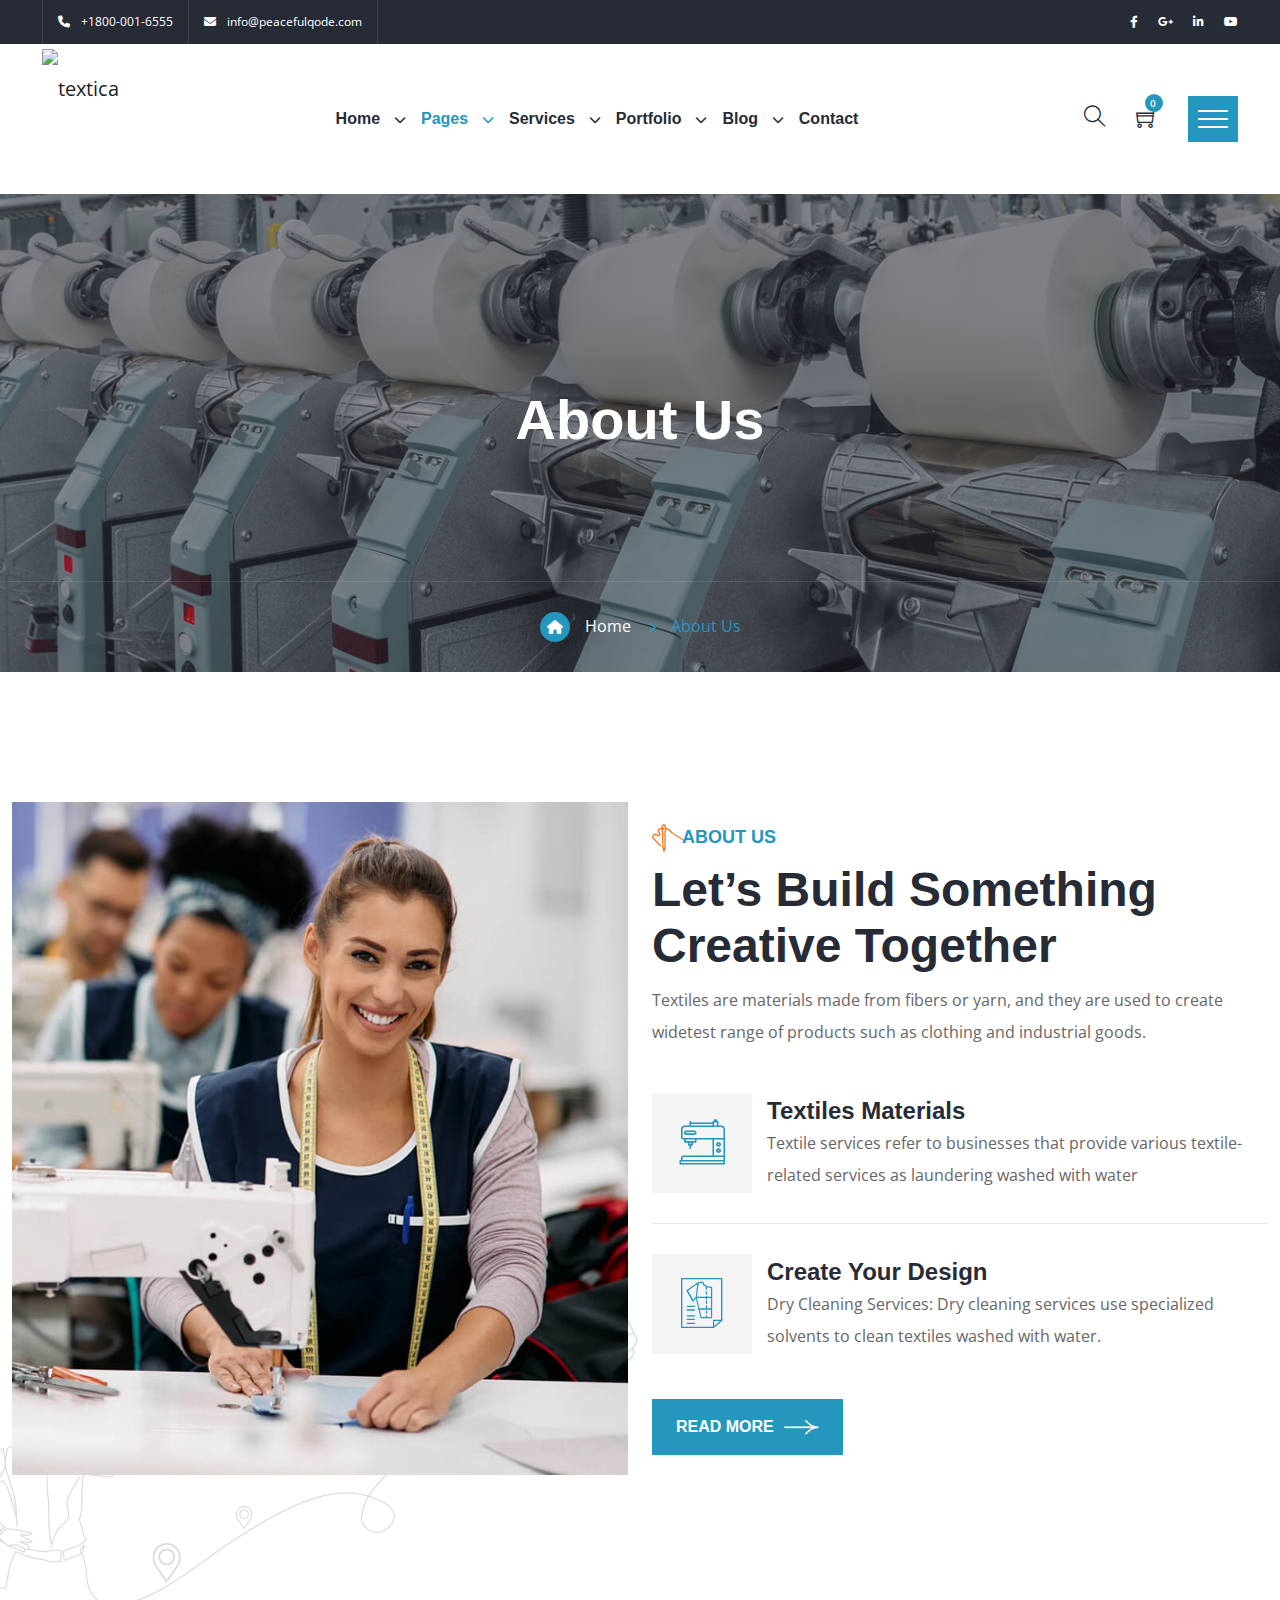
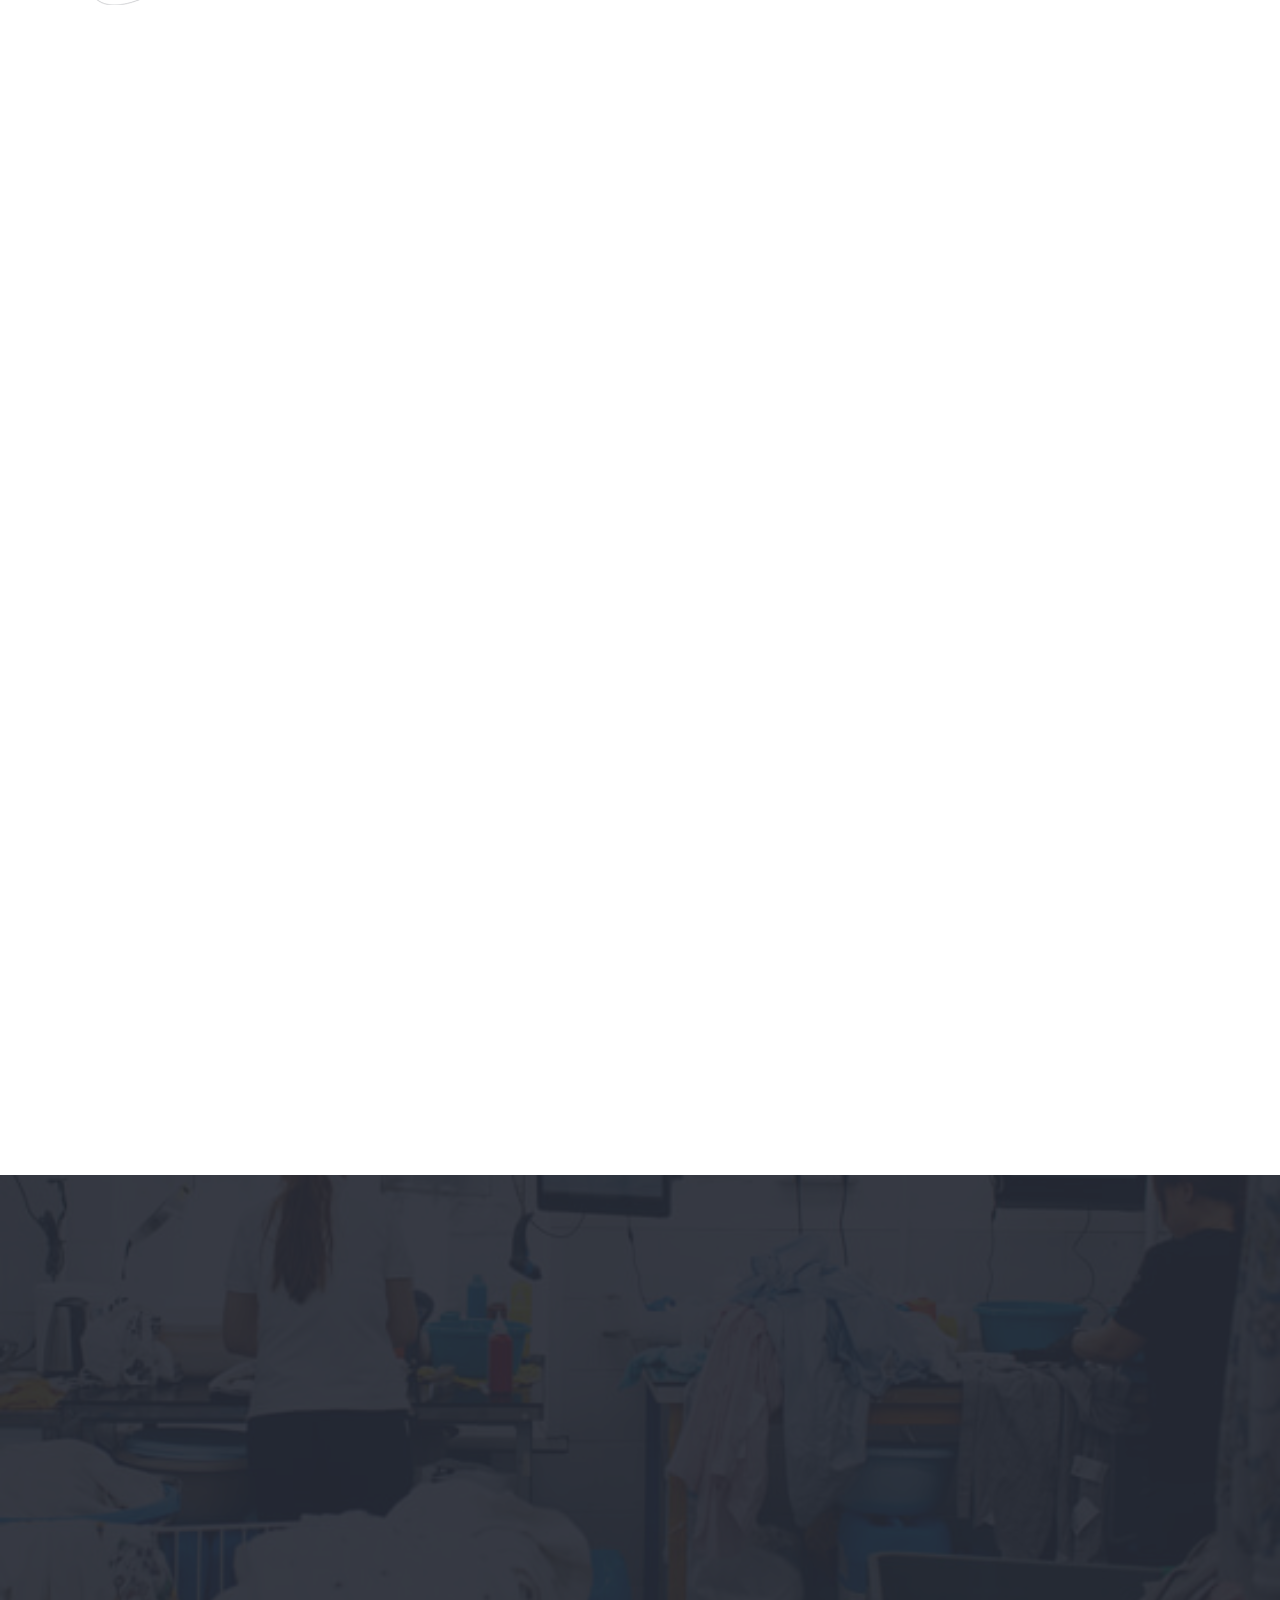
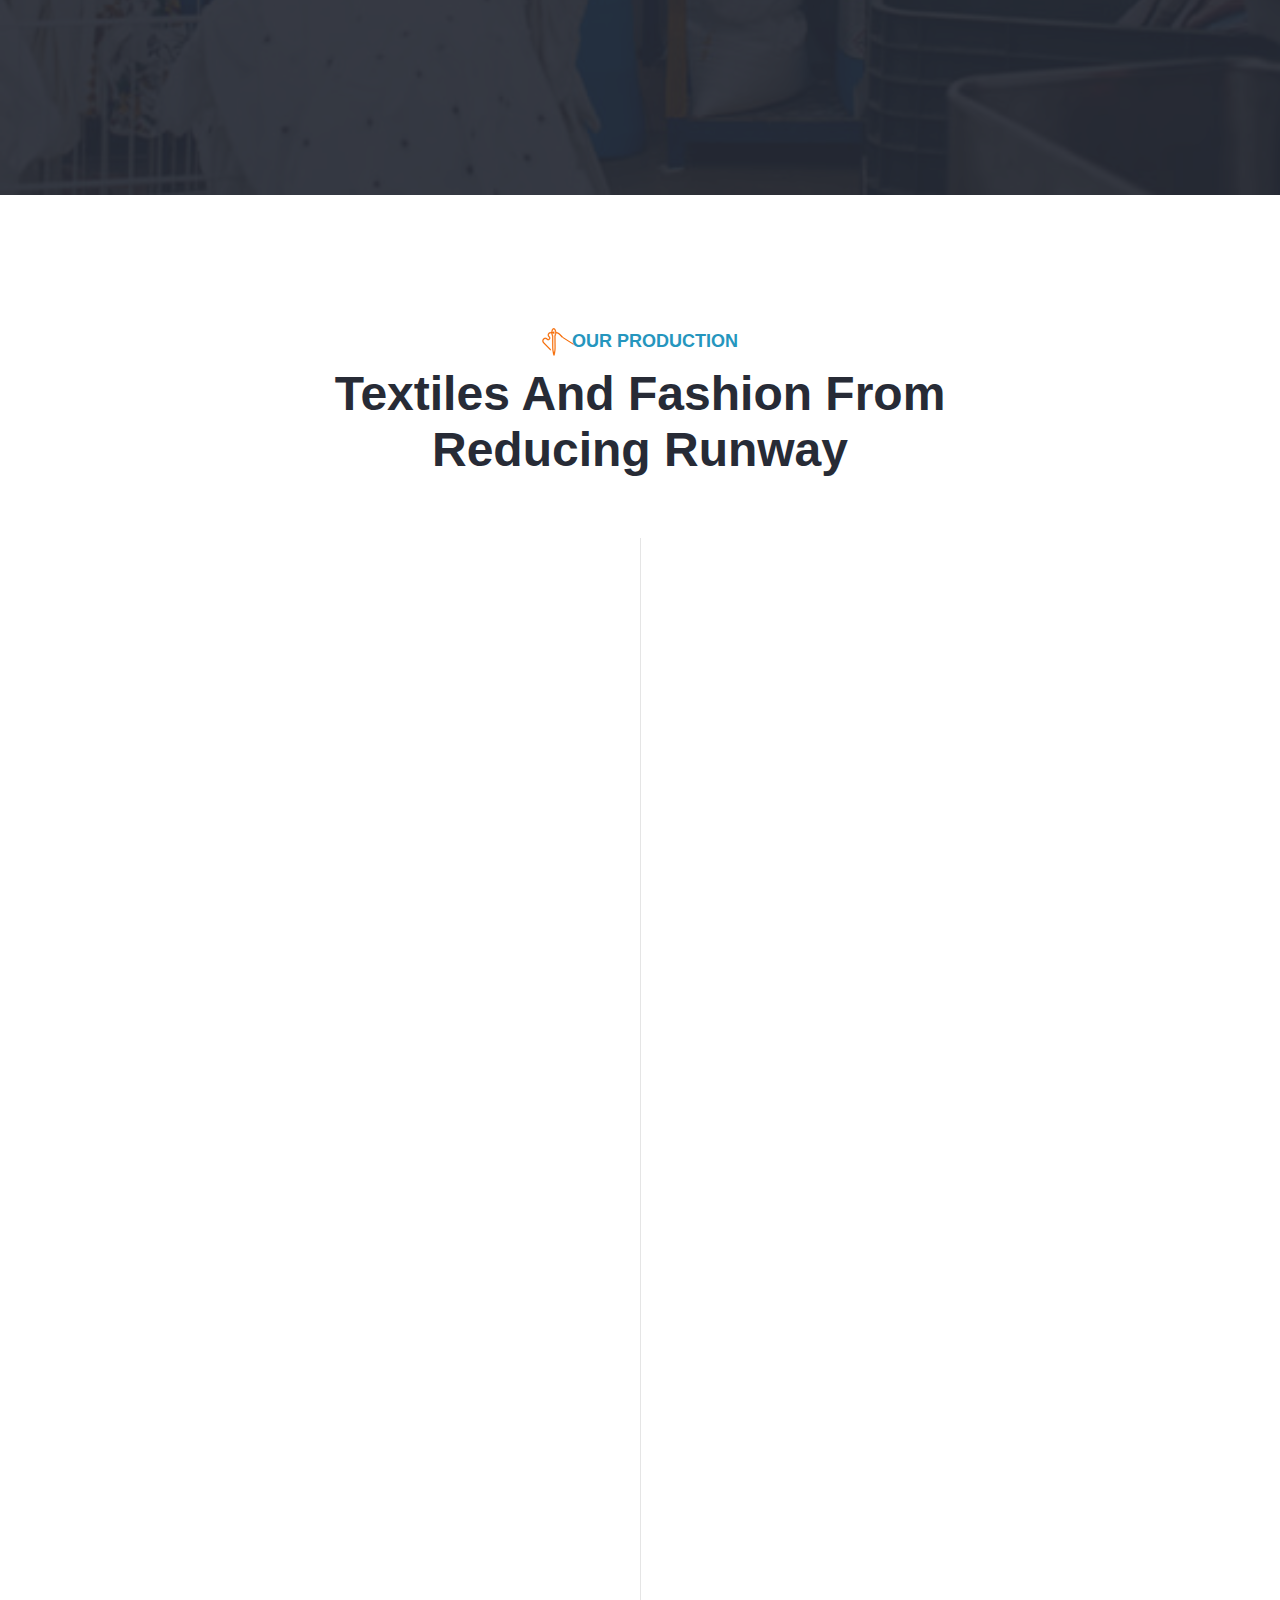
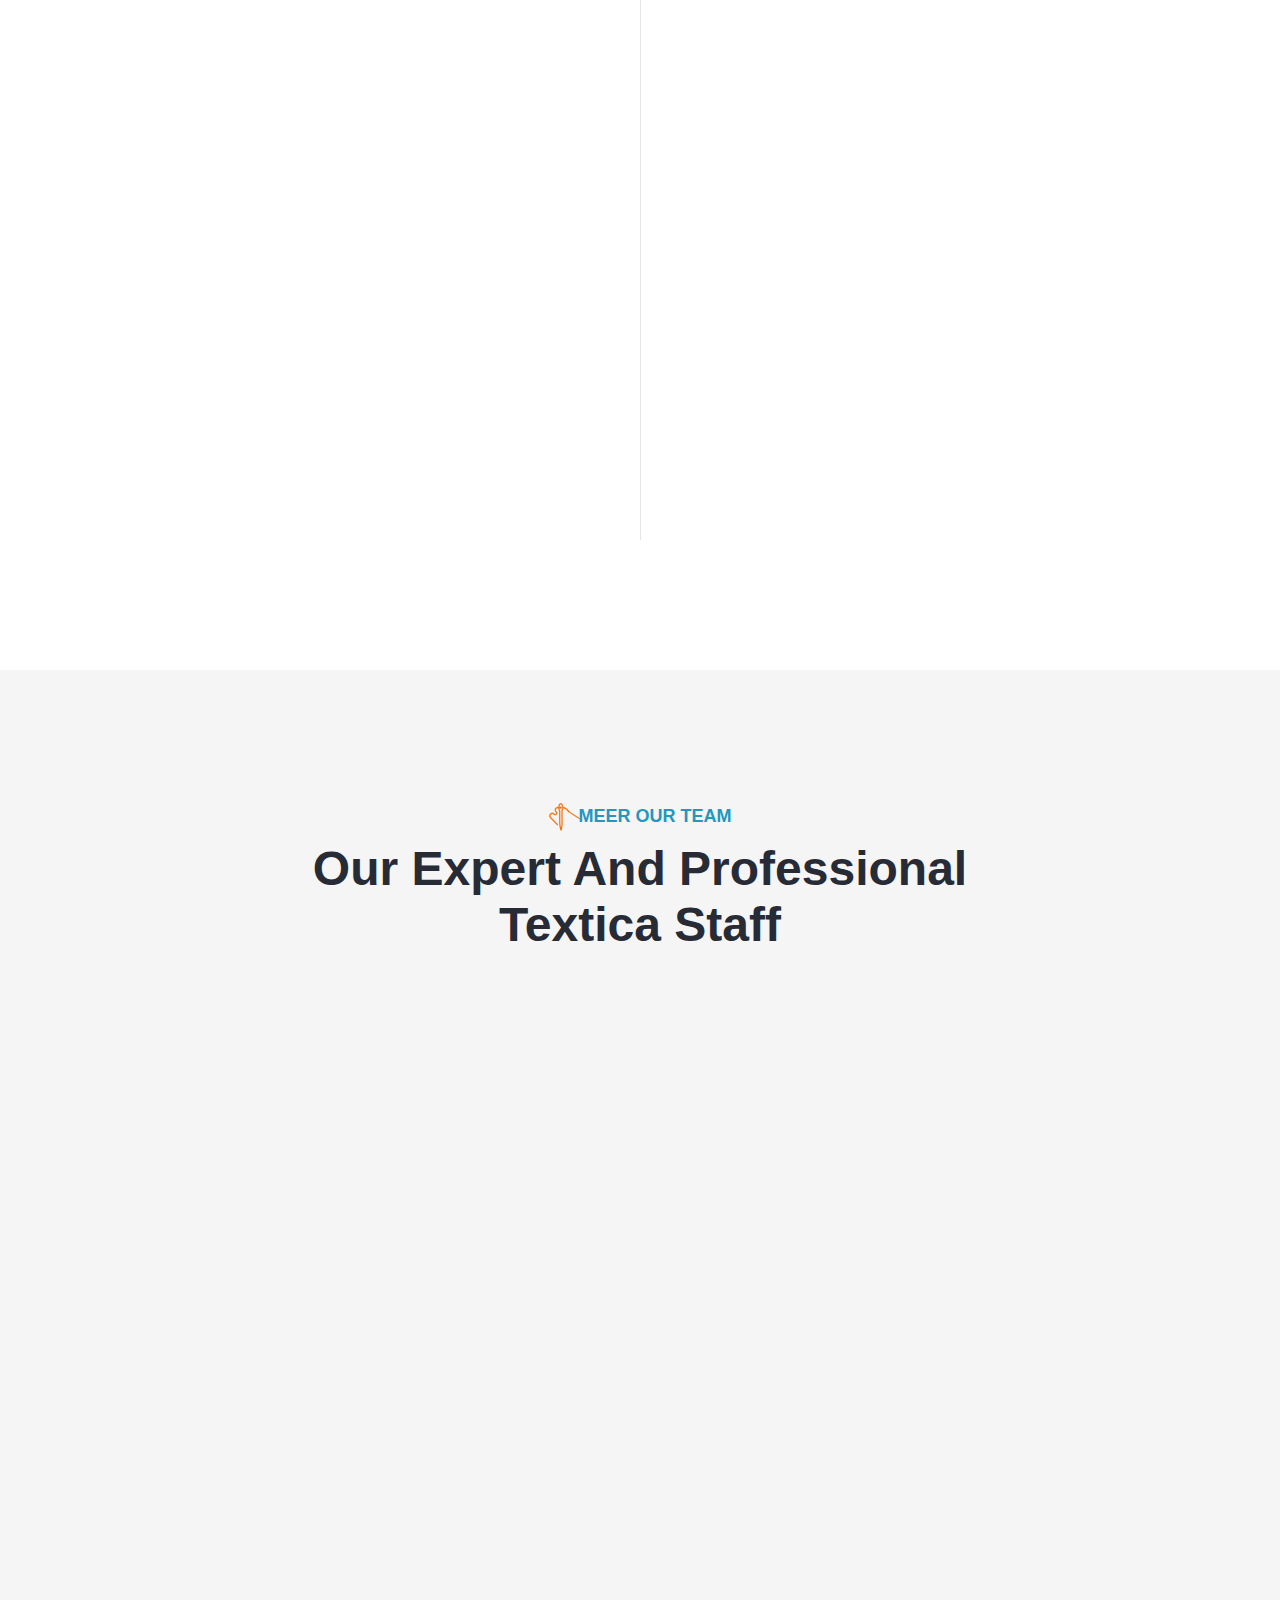
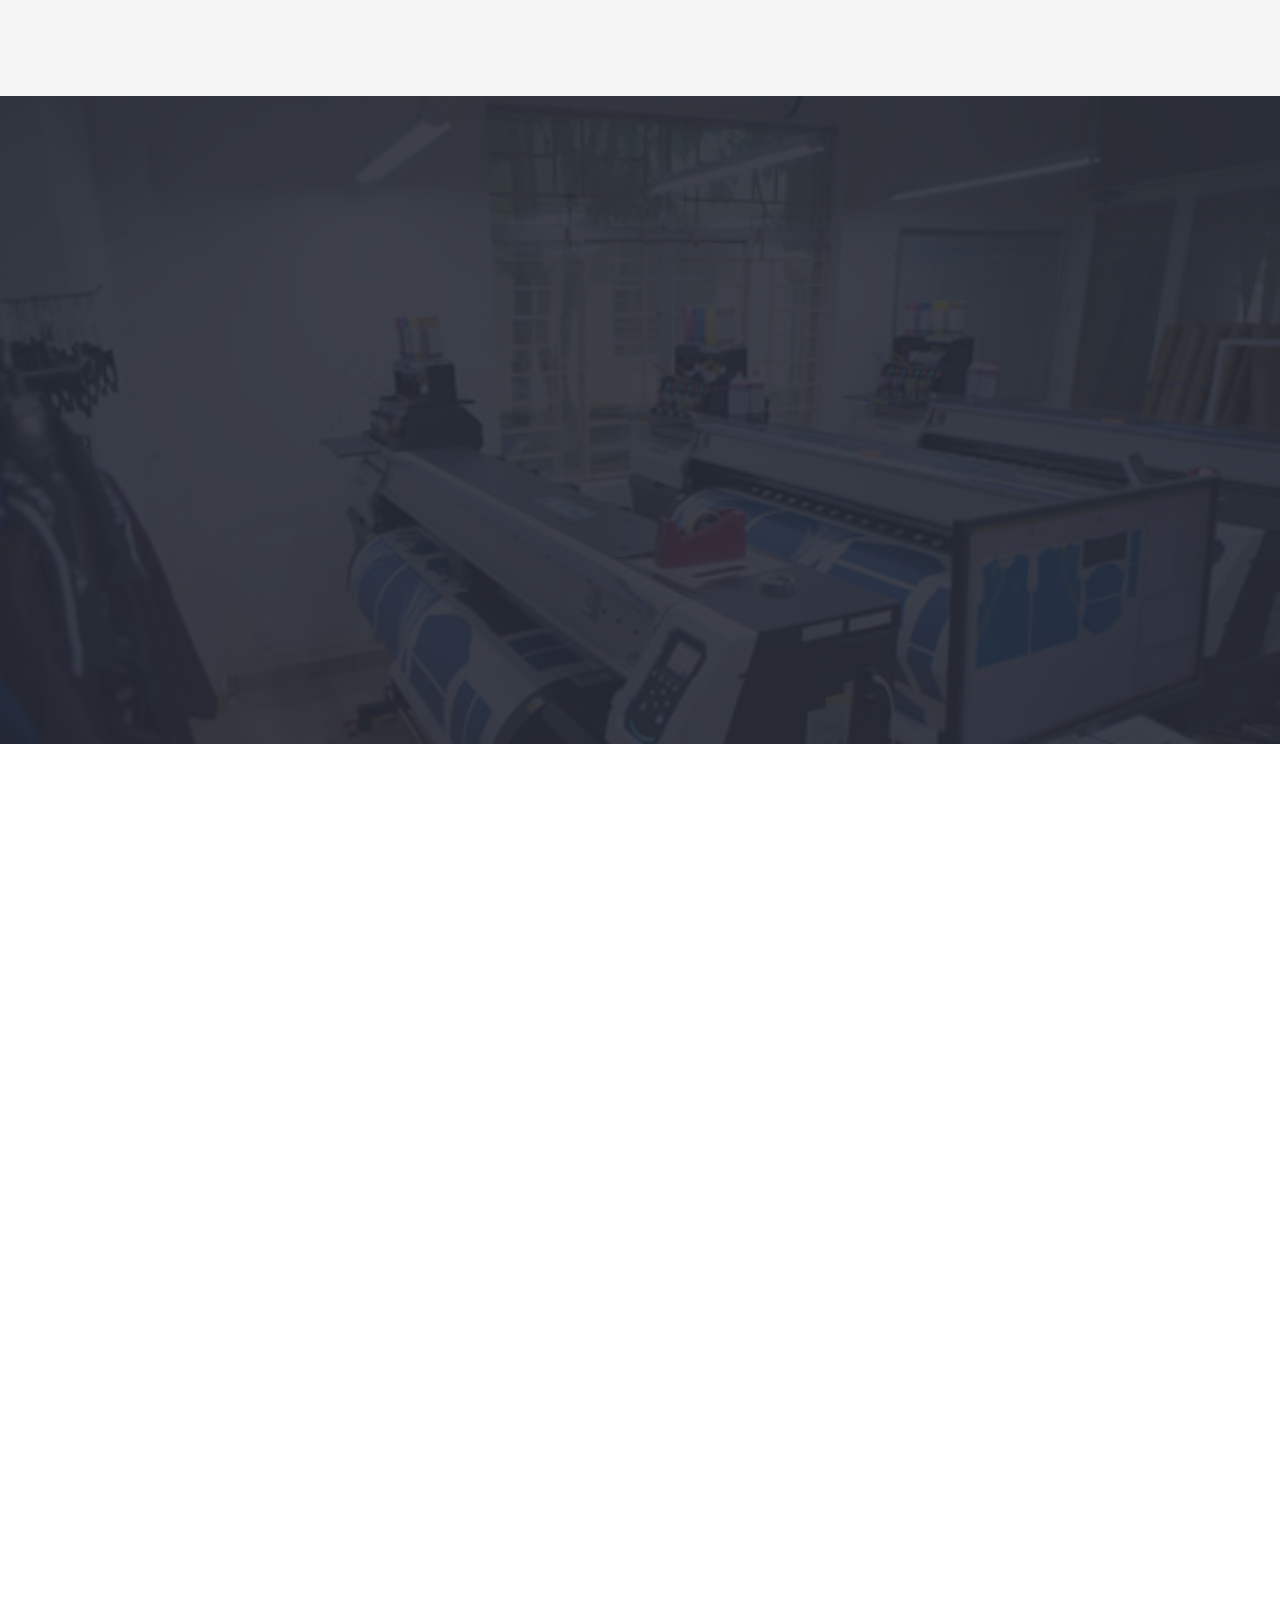
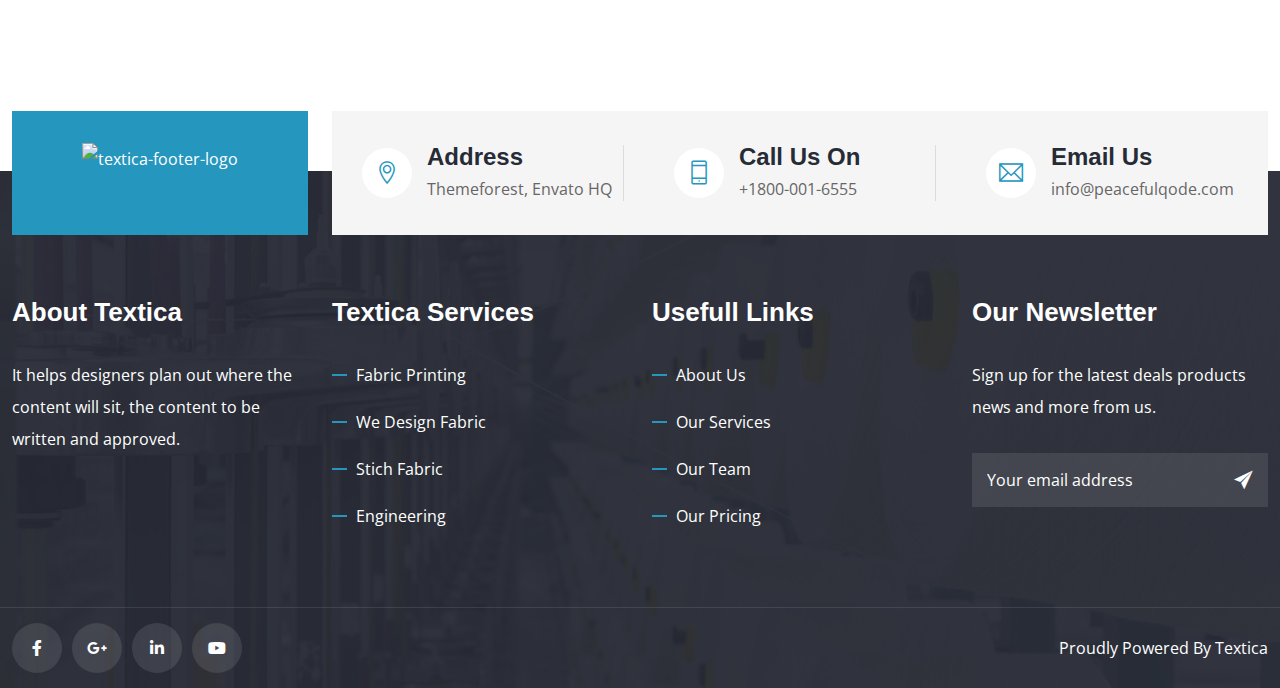
==== about-us.html @ dca637cb "first commit" ====
<!DOCTYPE html>
<html lang="en">

<!-- Mirrored from peacefulqode.co.in/themes/textica/html/about-us.html by HTTrack Website Copier/3.x [XR&CO'2014], Thu, 03 Apr 2025 11:58:41 GMT -->
<head>
    <meta charset="UTF-8">
    <meta name="viewport" content="width=device-width, initial-scale=1.0">
    <title>Textica - Textile & Fabric Industry HTML Template</title>
    <!-- Favicon -->
    <link rel="shortcut icon" href="images/favicon.png">
    <!-- Bootstrap CSS -->
    <link rel="stylesheet" href="css/bootstrap.min.css">
    <!-- Owl Carousel CSS -->
    <link rel="stylesheet" href="css/owl.carousel.min.css">
    <!-- Simplebar CSS -->
    <link rel="stylesheet" href="css/simplebar.min.css">
    <!-- Animation CSS -->
    <link rel="stylesheet" href="css/animations.min.css">
    <!-- Magnefic Popup CSS -->
    <link rel="stylesheet" href="css/magnific-popup.min.css">
    <!-- Icons CSS -->
    <link rel="stylesheet" href="fonts/font-awesome/css/all.min.css">
    <link rel="stylesheet" href="fonts/flaticon/flaticon.css">
    <link rel="stylesheet" href="css/ionicons.min.css">
    <link rel="stylesheet" href="fonts/themify-icons/themify-icons.css">
    <!--  Style CSS -->
    <link rel="stylesheet" href="css/style.css">
    <!--  Responsive CSS -->
    <link rel="stylesheet" href="css/responsive.css">
</head>
<body>
    
    <!-- Loading -->
    <div id="pq-loading">
        <div id="pq-loading-center">
            <img src="images/logos/loader.png" alt="loading">
        </div>
    </div>
    <!-- Loading -->

    <!-- Header -->
    <div class="pq-background-overlay"></div>
    <div class="pq-sidebar">
        <div class="pq-close-btn">
            <a class="pq-close" href="javascript:void(0)">
                <i class="ion-android-close"></i>
            </a>
        </div>
        <div class="pq-sidebar-block mCustomScrollbar" data-simplebar>
            <div class="pq-sidebar-header">
                <img src="images/logos/sidebar-logo.png" class="pq-sidebar-logo img-fluid" alt="textica-sidebar-logo">
            </div>
            <div class="pq-sidebar-content">
                <p>Lorem Ipsum is simply dummy text of the printing and typesetting industry. Lorem Ipsum has been the industry's standard.</p>
            </div>
            <div class="pq-sidebars">
                <div class="pq-widget-menu widget">
                    <h4 class="footer-title">Recent Posts</h4>
                    <div class="pq-footer-recent-post">
                        <div class="pq-footer-recent-post-media">
                            <a href="strategies-for-reducing-environmental.html">
                                <img src="images/recent-posts/1.jpg" alt="" class="img-fluid">
                            </a>
                        </div>
                        <div class="pq-footer-recent-post-info">
                            <h6>
                                <a href="strategies-for-reducing-environmental.html">Strategies for Reducing Environmental</a>
                            </h6>
                            <a href="strategies-for-reducing-environmental.html" class="pq-post-date">
                                <i class="far fa-calendar-alt"></i>April <span>4</span>, 2023
                            </a>
                        </div>
                    </div>
                    <div class="pq-footer-recent-post">
                        <div class="pq-footer-recent-post-media">
                            <a href="strategies-for-reducing-environmental.html">
                                <img src="images/recent-posts/2.jpg" alt="" class="img-fluid">
                            </a>
                        </div>
                        <div class="pq-footer-recent-post-info">
                            <h6>
                                <a href="strategies-for-reducing-environmental.html">These services involve repairing&nbsp;</a>
                            </h6>
                            <a href="strategies-for-reducing-environmental.html" class="pq-post-date">
                                <i class="far fa-calendar-alt"></i>April <span>4</span>, 2023
                            </a>
                        </div>
                    </div>
                    <div class="pq-footer-recent-post">
                        <div class="pq-footer-recent-post-media">
                            <a href="strategies-for-reducing-environmental.html">
                                <img src="images/recent-posts/3.jpg" alt="" class="img-fluid">
                            </a>
                        </div>
                        <div class="pq-footer-recent-post-info">
                            <h6>
                                <a href="strategies-for-reducing-environmental.html">textile services provide businesses</a>
                            </h6>
                            <a href="strategies-for-reducing-environmental.html" class="pq-post-date">
                                <i class="far fa-calendar-alt"></i>April <span>4</span>, 2023
                            </a>
                        </div>
                    </div>
                </div>
            </div>
            <div class="pq-sidebar-contact">
                <ul class="pq-contact">
                    <li>
                        <i class="fa fa-map-marker"></i>
                        <span>Themeforest, Envato HQ </span>
                    </li>
                    <li>
                        <a href="tel:+18000016555">
                            <i class="fas fa-phone"></i>
                            <span>+1800-001-6555</span>
                        </a>
                    </li>
                    <li>
                        <a href="mailto:info@peacefulqode.com">
                            <i class="fas fa-envelope"></i>
                            <span>info@peacefulqode.com</span>
                        </a>
                    </li>
                </ul>
            </div>
            <div class="pq-sidebar-social">
                <ul>
                    <li><a href="#"><i class="fab fa-facebook-f"></i></a></li>
                    <li><a href="#"><i class="fab fa-google-plus-g"></i></a></li>
                    <li><a href="#"><i class="fab fa-linkedin-in"></i></a></li>
                    <li><a href="#"><i class="fab fa-youtube"></i></a></li>
                </ul>
            </div>
        </div>
    </div>
    <header id="pq-header" class="pq-header-style-2 pq-has-sticky">
        <div class="pq-top-header top-style-1">
            <div class="container-fluid">
                <div class="row flex-row-reverse">
                    <div class="col-md-6 text-right">
                        <div class="pq-header-social text-right">
                            <ul>
                                <li><a href="#"><i class="fab fa-facebook-f"></i></a></li>
                                <li><a href="#"><i class="fab fa-google-plus-g"></i></a></li>
                                <li><a href="#"><i class="fab fa-linkedin-in"></i></a></li>
                                <li><a href="#"><i class="fab fa-youtube"></i></a></li>
                            </ul>
                        </div>
                    </div>
                    <div class="col-md-6">
                        <div class="pq-header-contact">
                            <ul>
                                <li>
                                    <a href="tel:+18000016555">
                                        <i class="fas fa-phone"></i>
                                        <span>+1800-001-6555</span>
                                    </a>
                                </li>
                                <li>
                                    <a href="mailto:info@peacefulqode.com">
                                        <i class="fas fa-envelope"></i>
                                        <span>info@peacefulqode.com</span>
                                    </a>
                                </li>
                            </ul>
                        </div>
                    </div>
                </div>
            </div>
        </div>
        <div class="pq-bottom-header">
            <div class="container-fluid">
                <div class="row">
                    <div class="col-lg-12">
                        <nav class="navbar navbar-expand-lg navbar-light">
                            <a class="navbar-brand" href="index.html">
                                <img class="img-fluid logo" src="images/logos/header-logo.png" alt="textica">
                            </a>
                            <div class="collapse navbar-collapse" id="navbarSupportedContent">
                                <div id="pq-menu-contain" class="pq-menu-contain">
                                    <ul id="pq-main-menu" class="navbar-nav ml-auto">
                                        <li class="menu-item menu-item-has-children">
                                            <a href="#">Home</a>
                                            <i class="fa fa-chevron-down pq-submenu-icon"></i>
                                            <ul class="sub-menu">
                                                <li class="menu-item">
                                                    <a href="index.html">Home 1</a>
                                                </li>
                                                <li class="menu-item">
                                                    <a href="index-2.html">Home 2</a>
                                                </li>
                                                <li class="menu-item">
                                                    <a href="index-3.html">Home 3</a>
                                                </li>
                                            </ul>
                                        </li>
                                        <li class="menu-item current-menu-item menu-item-has-children">
                                            <a href="#">Pages</a>
                                            <i class="fa fa-chevron-down pq-submenu-icon"></i>
                                            <ul class="sub-menu">
                                                <li class="menu-item current-menu-item">
                                                    <a href="about-us.html">About Us</a>
                                                </li>
                                                <li class="menu-item">
                                                    <a href="our-services.html">Our Services</a>
                                                </li>
                                                <li class="menu-item">
                                                    <a href="our-pricing.html">Our Pricing</a>
                                                </li>
                                                <li class="menu-item">
                                                    <a href="our-team.html">Our Team</a>
                                                </li>
                                                <li class="menu-item menu-item-has-children">
                                                    <a href="#">Shop</a>
                                                    <i class="fa fa-chevron-down pq-submenu-icon"></i>
                                                    <ul class="sub-menu">
                                                        <li class="menu-item menu-item-has-children">
                                                            <a href="#">shop layout</a>
                                                            <i class="fa fa-chevron-down pq-submenu-icon"></i>
                                                            <ul class="sub-menu">
                                                                <li class="menu-item">
                                                                    <a href="2-column-shop.html">2 Column Shop</a>
                                                                </li>
                                                                <li class="menu-item">
                                                                    <a href="3-column-shop.html">3 Column Shop</a>
                                                                </li>
                                                                <li class="menu-item">
                                                                    <a href="4-column-shop.html">4 Column Shop</a>
                                                                </li>
                                                                <li class="menu-item">
                                                                    <a href="5-column-shop.html">5 Column Shop</a>
                                                                </li>
                                                                <li class="menu-item">
                                                                    <a href="6-column-shop.html">6 Column Shop</a>
                                                                </li>
                                                            </ul>
                                                        </li>
                                                        <li class="menu-item menu-item-has-children">
                                                            <a href="#">product filter</a>
                                                            <i class="fa fa-chevron-down pq-submenu-icon"></i>
                                                            <ul class="sub-menu">
                                                                <li class="menu-item">
                                                                    <a href="on-sale-product.html">On Sale Product</a>
                                                                </li>
                                                                <li class="menu-item">
                                                                    <a href="best-selling-products.html">Best Selling Products</a>
                                                                </li>
                                                            </ul>
                                                        </li>
                                                    </ul>
                                                </li>
                                                <li class="menu-item">
                                                    <a href="faqs.html">FAQs</a>
                                                </li>
                                                <li class="menu-item">
                                                    <a href="404.html">404</a>
                                                </li>
                                            </ul>
                                        </li>
                                        <li class="menu-item menu-item-has-children">
                                            <a href="#">Services</a>
                                            <i class="fa fa-chevron-down pq-submenu-icon"></i>
                                            <ul class="sub-menu">
                                                <li class="menu-item">
                                                    <a href="fabric-printing.html">Fabric Printing</a>
                                                </li>
                                                <li class="menu-item">
                                                    <a href="fabric-dyeing.html">Fabric Dyeing</a>
                                                </li>
                                                <li class="menu-item">
                                                    <a href="manufacture.html">Manufacture</a>
                                                </li>
                                                <li class="menu-item">
                                                    <a href="engineering.html">Engineering</a>
                                                </li>
                                                <li class="menu-item">
                                                    <a href="stich-fabric.html">Stich Fabric</a>
                                                </li>
                                                <li class="menu-item">
                                                    <a href="we-design-fabric.html">We Design Fabric</a>
                                                </li>
                                            </ul>
                                        </li>
                                        <li class="menu-item menu-item-has-children">
                                            <a href="#">Portfolio</a>
                                            <i class="fa fa-chevron-down pq-submenu-icon"></i>
                                            <ul class="sub-menu">
                                                <li class="menu-item menu-item-has-children">
                                                    <a href="#">Projects Grid</a>
                                                    <i class="fa fa-chevron-down pq-submenu-icon"></i>
                                                    <ul class="sub-menu">
                                                        <li class="menu-item">
                                                            <a href="2-column.html">2 Column</a>
                                                        </li>
                                                        <li class="menu-item">
                                                            <a href="3-column.html">3 Column</a>
                                                        </li>
                                                        <li class="menu-item">
                                                            <a href="3-column-wide.html">3 Column Wide</a>
                                                        </li>
                                                        <li class="menu-item">
                                                            <a href="4-column.html">4 Column</a>
                                                        </li>
                                                        <li class="menu-item">
                                                            <a href="4-column-wide.html">4 Column Wide</a>
                                                        </li>
                                                    </ul>
                                                </li>
                                                <li class="menu-item menu-item-has-children">
                                                    <a href="#">Portfolio Masonry</a>
                                                    <i class="fa fa-chevron-down pq-submenu-icon"></i>
                                                    <ul class="sub-menu">
                                                        <li class="menu-item">
                                                            <a href="standard.html">Standard</a>
                                                        </li>
                                                        <li class="menu-item">
                                                            <a href="standard-wide.html">Standard Wide</a>
                                                        </li>
                                                        <li class="menu-item">
                                                            <a href="masonry.html">Masonry</a>
                                                        </li>
                                                        <li class="menu-item">
                                                            <a href="masonry-wide.html">Masonry Wide</a>
                                                        </li>
                                                    </ul>
                                                </li>
                                                <li class="menu-item menu-item-has-children">
                                                    <a href="#">Portfolio Slider</a>
                                                    <i class="fa fa-chevron-down pq-submenu-icon"></i>
                                                    <ul class="sub-menu">
                                                        <li class="menu-item">
                                                            <a href="2-column-slider.html">2 Column Slider</a>
                                                        </li>
                                                        <li class="menu-item">
                                                            <a href="3-column-slider.html">3 Column Slider</a>
                                                        </li>
                                                        <li class="menu-item">
                                                            <a href="3-column-slider-wide.html">3 Column Slider Wide</a>
                                                        </li>
                                                        <li class="menu-item">
                                                            <a href="4-column-slider.html">4 Column Slider</a>
                                                        </li>
                                                        <li class="menu-item">
                                                            <a href="4-column-slider-wide.html">4 Column Slider Wide</a>
                                                        </li>
                                                    </ul>
                                                </li>
                                                <li class="menu-item">
                                                    <a href="textiles-and-fashion.html">Portfolio Single</a>
                                                </li>
                                            </ul>
                                        </li>
                                        <li class="menu-item menu-item-has-children">
                                            <a href="#">Blog</a>
                                            <i class="fa fa-chevron-down pq-submenu-icon"></i>
                                            <ul class="sub-menu">
                                                <li class="menu-item menu-item-has-children">
                                                    <a href="#">Grid Style</a>
                                                    <i class="fa fa-chevron-down pq-submenu-icon"></i>
                                                    <ul class="sub-menu">
                                                        <li class="menu-item">
                                                            <a href="1-column-blog.html">1 Column Blog</a>
                                                        </li>
                                                        <li class="menu-item">
                                                            <a href="2-column-blog.html">2 Column Blog</a>
                                                        </li>
                                                        <li class="menu-item">
                                                            <a href="3-column-blog.html">3 Column Blog</a>
                                                        </li>
                                                    </ul>
                                                </li>
                                                <li class="menu-item menu-item-has-children">
                                                    <a href="#">Blog Sidebar</a>
                                                    <i class="fa fa-chevron-down pq-submenu-icon"></i>
                                                    <ul class="sub-menu">
                                                        <li class="menu-item">
                                                            <a href="left-sidebar.html">Left Sidebar</a>
                                                        </li>
                                                        <li class="menu-item">
                                                            <a href="right-sidebar.html">Right Sidebar</a>
                                                        </li>
                                                    </ul>
                                                </li>
                                                <li class="menu-item">
                                                    <a href="strategies-for-reducing-environmental.html">Blog Single</a>
                                                </li>
                                            </ul>
                                        </li>
                                        <li class="menu-item">
                                            <a href="contact.html">Contact</a>
                                        </li>
                                    </ul>
                                </div>
                            </div>
                            <div class="pq-menu-search-block">
                                <a href="javascript:void(0)" class="pq-tools-serach-button" data-bs-toggle="offcanvas"
                                    data-bs-target="#offcanvassearch">
                                    <i class="ti-search"></i>
                                </a>
                                <div class="offcanvas offcanvas-top" tabindex="-1" id="offcanvassearch">
                                    <form class="search-form">
                                        <button type="button" class="btn-close" data-bs-dismiss="offcanvas"
                                            aria-label="Close"></button>
                                        <label>
                                            <span class="screen-reader-text">Search for:</span>
                                            <input type="search" class="search-field" placeholder="Search …" value=""
                                                name="s">
                                        </label>
                                        <button type="submit" class="search-submit">
                                            <span class="screen-reader-text">Search</span>
                                        </button>
                                    </form>
                                </div>
                            </div>
                            <div class="pq-shop-btn">
                                <div class="pq-cart-button">
                                    <a href="javascript:void(0)" class="pq-tools-button" data-bs-toggle="offcanvas" data-bs-target="#offcanvascart">
                                        <i class="ti-shopping-cart"></i>
                                        <span class="basket-item-count">0</span>
                                    </a>
                                    <div class="offcanvas offcanvas-end" tabindex="-1" id="offcanvascart">
                                        <button type="button" class="btn-close" data-bs-dismiss="offcanvas">
                                            <i class="ion-android-close"></i>
                                        </button>
                                        <div class="pq-cart-header">
                                            <h3 class="modal-title">Your Cart
                                                <span class="cart-panel-counter">0</span>
                                            </h3>
                                        </div>
                                        <div class="widget_shopping_cart_content">
                                            <p>No products in the cart.</p>
                                        </div>
                                    </div>
                                </div>
                            </div>
                            <div class="pq-toggle-btn">
                                <a href="javascript:void(0)" class="menu-toggle">Menu</a>
                            </div>
                            <button class="navbar-toggler" type="button" data-bs-toggle="collapse"
                                data-bs-target="#navbarSupportedContent" aria-controls="navbarSupportedContent"
                                aria-expanded="false" aria-label="Toggle navigation">
                                <i class="fas fa-bars"></i>
                            </button>
                        </nav>
                    </div>
                </div>
            </div>
        </div>
    </header>
    <!-- Header -->

    <!-- Breadcrumb -->
    <div class="pq-breadcrumb">
        <div class="container">
            <div class="row align-items-center">
                <div class="col-lg-12">
                    <nav aria-label="breadcrumb">
                        <div class="pq-breadcrumb-title">
                            <h1>About Us</h1>
                        </div>
                        <div class="pq-breadcrumb-container">
                            <ol class="breadcrumb">
                                <li class="breadcrumb-item">
                                    <a href="index.html"><i class="fas fa-home mr-2"></i>Home</a>
                                </li>
                                <li class="breadcrumb-item active">About Us</li>
                            </ol>
                        </div>
                    </nav>
                </div>
            </div>
        </div>
    </div>
    <!-- Breadcrumb -->

    <!-- About Us -->
    <section class="about-us pq-bg-img-3">
        <div class="container">
            <div class="row align-items-center">
                <div class="col-xl-6 wow animated fadeInLeft">
                    <img src="images/about-us/1.jpg" class="img-fluid w-100" alt="">
                </div>
                <div class="col-xl-6 mt-4 mt-xl-0 wow animated fadeInRight">
                    <div class="pq-section-title pq-style-1 pq-mb-45">
                        <span class="pq-section-sub-title">
                            <img decoding="async" src="images/section-title/title-icon-primary.png" alt="image">About Us
                        </span>
                        <h5 class="pq-section-main-title">Let’s Build Something Creative Together</h5>
                        <p class="pq-section-description">Textiles are materials made from fibers or yarn, and they are used to create widetest range of products such as clothing and industrial goods.</p>
                    </div>
                    <div class="pq-icon-box pq-style-3 pq-pb-30">
                        <div class="pq-icon">
                            <i class="flaticon-sewing-machine"></i>
                        </div>
                        <div class="pq-icon-box-content">
                            <h5 class="pq-icon-box-title">Textiles Materials</h5>
                            <p class="pq-icon-box-description">Textile services refer to businesses that provide various textile-related services as laundering washed with water</p>
                        </div>
                    </div>
                    <div class="divider-dark"></div>
                    <div class="pq-icon-box pq-style-3 pq-pt-30 pq-mb-45">
                        <div class="pq-icon">
                            <i class="flaticon-clothes-1"></i>
                        </div>
                        <div class="pq-icon-box-content">
                            <h5 class="pq-icon-box-title">Create Your Design</h5>
                            <p class="pq-icon-box-description">Dry Cleaning Services: Dry cleaning services use specialized solvents to clean textiles washed with water.</p>
                        </div>
                    </div>
                    <a class="pq-button pq-button-flat" href="about-us.html">
                        <div class="pq-button-block">
                            <span class="pq-button-text">Read more</span>
                            <svg xmlns="http://www.w3.org/2000/svg" class="pq-svg-arrow" width="34.899" height="14.585" viewBox="0 0 34.899 14.585">
                                <path
                                    d="M.5,6.388c6.609,0,11.487-6.142,11.535-6.2a.6.6,0,0,1,.684-.131.33.33,0,0,1,.176.513A19.589,19.589,0,0,1,4.765,6.388H33.4c.275,0,.5.168.5.376s-.223.376-.5.376H4.765a19.591,19.591,0,0,1,8.128,5.822.331.331,0,0,1-.179.514.6.6,0,0,1-.68-.133c-.048-.062-4.926-6.2-11.535-6.2-.275,0-.5-.168-.5-.376S.223,6.388.5,6.388Z"
                                    transform="translate(34.399 14.056) rotate(180)" fill="currentColor" stroke="currentColor"
                                    stroke-width="1"></path>
                            </svg>
                        </div>
                    </a>
                </div>
            </div>
        </div>
    </section>
    <!-- About Us -->

    <!-- Service -->
    <section class="service pq-bg-grey pq-bg-img-3 wow animated fadeInUp">
        <div class="container">
            <div class="row">
                <div class="col-lg-12">
                    <div class="pq-section-title pq-style-1 text-center">
                        <span class="pq-section-sub-title">
                            <img decoding="async" src="images/section-title/title-icon-primary.png" alt="image">our Services
                        </span>
                        <h5 class="pq-section-main-title">provide best solution Take Look Into Our Best Services</h5>
                    </div>
                </div>
            </div>
            <div class="row no-gutters">
                <div class="col-xl-4 col-lg-6 col-md-6 p-0">
                    <div class="pq-fancy-grid-box">
                        <div class="pq-fancy-box pq-style-2">
                            <div class="pq-fancy-box-info">
                                <h5 class="pq-fancy-box-title">Febric products and Accessories</h5>
                                <p class="pq-fancybox-description">Textiles are materials made from fibers or yarn, and they range of products range</p>
                                <div class="pq-fancy-box-icon">
                                    <i class="flaticon-sewing-machine"></i>
                                </div>
                                <div class="pq-btn-container">
                                    <a class="pq-button pq-button-link" href="manufacture.html">
                                        <div class="pq-button-block">
                                            <span class="pq-button-text">read more</span>
                                            <svg xmlns="http://www.w3.org/2000/svg" class="pq-svg-arrow" width="34.899" height="14.585"
                                                viewBox="0 0 34.899 14.585">
                                                <path
                                                    d="M.5,6.388c6.609,0,11.487-6.142,11.535-6.2a.6.6,0,0,1,.684-.131.33.33,0,0,1,.176.513A19.589,19.589,0,0,1,4.765,6.388H33.4c.275,0,.5.168.5.376s-.223.376-.5.376H4.765a19.591,19.591,0,0,1,8.128,5.822.331.331,0,0,1-.179.514.6.6,0,0,1-.68-.133c-.048-.062-4.926-6.2-11.535-6.2-.275,0-.5-.168-.5-.376S.223,6.388.5,6.388Z"
                                                    transform="translate(34.399 14.056) rotate(180)" fill="currentColor" stroke="currentColor"
                                                    stroke-width="1"></path>
                                            </svg>
                                        </div>
                                    </a>
                                </div>
                            </div>
                        </div>
                    </div>
                </div>
                <div class="col-xl-4 col-lg-6 col-md-6 p-0">
                    <div class="pq-fancy-grid-box">
                        <div class="pq-fancy-box pq-style-2">
                            <div class="pq-fancy-box-info">
                                <h5 class="pq-fancy-box-title">Innovations in Textile Technology Smart</h5>
                                <p class="pq-fancybox-description">The textile industry is a major global Technology with range taking place</p>
                                <div class="pq-fancy-box-icon">
                                    <i class="flaticon-textile-1"></i>
                                </div>
                                <div class="pq-btn-container">
                                    <a class="pq-button pq-button-link" href="fabric-printing.html">
                                        <div class="pq-button-block">
                                            <span class="pq-button-text">read more</span>
                                            <svg xmlns="http://www.w3.org/2000/svg" class="pq-svg-arrow" width="34.899" height="14.585"
                                                viewBox="0 0 34.899 14.585">
                                                <path
                                                    d="M.5,6.388c6.609,0,11.487-6.142,11.535-6.2a.6.6,0,0,1,.684-.131.33.33,0,0,1,.176.513A19.589,19.589,0,0,1,4.765,6.388H33.4c.275,0,.5.168.5.376s-.223.376-.5.376H4.765a19.591,19.591,0,0,1,8.128,5.822.331.331,0,0,1-.179.514.6.6,0,0,1-.68-.133c-.048-.062-4.926-6.2-11.535-6.2-.275,0-.5-.168-.5-.376S.223,6.388.5,6.388Z"
                                                    transform="translate(34.399 14.056) rotate(180)" fill="currentColor" stroke="currentColor"
                                                    stroke-width="1"></path>
                                            </svg>
                                        </div>
                                    </a>
                                </div>
                            </div>
                        </div>
                    </div>
                </div>
                <div class="col-xl-4 p-0">
                    <div class="pq-fancy-grid-box">
                        <div class="pq-fancy-box pq-style-2 border-end-0">
                            <div class="pq-fancy-box-info">
                                <h5 class="pq-fancy-box-title">Sustainable Production Textile Balancing </h5>
                                <p class="pq-fancybox-description">Laundering services can be provided bytes commercial test Alteration provide
                                </p>
                                <div class="pq-fancy-box-icon">
                                    <i class="flaticon-silk"></i>
                                </div>
                                <div class="pq-btn-container">
                                    <a class="pq-button pq-button-link" href="fabric-dyeing.html">
                                        <div class="pq-button-block">
                                            <span class="pq-button-text">read more</span>
                                            <svg xmlns="http://www.w3.org/2000/svg" class="pq-svg-arrow" width="34.899" height="14.585"
                                                viewBox="0 0 34.899 14.585">
                                                <path
                                                    d="M.5,6.388c6.609,0,11.487-6.142,11.535-6.2a.6.6,0,0,1,.684-.131.33.33,0,0,1,.176.513A19.589,19.589,0,0,1,4.765,6.388H33.4c.275,0,.5.168.5.376s-.223.376-.5.376H4.765a19.591,19.591,0,0,1,8.128,5.822.331.331,0,0,1-.179.514.6.6,0,0,1-.68-.133c-.048-.062-4.926-6.2-11.535-6.2-.275,0-.5-.168-.5-.376S.223,6.388.5,6.388Z"
                                                    transform="translate(34.399 14.056) rotate(180)" fill="currentColor" stroke="currentColor"
                                                    stroke-width="1"></path>
                                            </svg>
                                        </div>
                                    </a>
                                </div>
                            </div>
                        </div>
                    </div>
                </div>
                <div class="col-xl-4 col-lg-6 col-md-6 p-0">
                    <div class="pq-fancy-grid-box">
                        <div class="pq-fancy-box pq-style-2 border-bottom-0">
                            <div class="pq-fancy-box-info">
                                <h5 class="pq-fancy-box-title">extiles and Culture Exploring Role Textiles</h5>
                                <p class="pq-fancybox-description">Textile production can have both positive and negative impacts environment
                                </p>
                                <div class="pq-fancy-box-icon">
                                    <i class="flaticon-shop"></i>
                                </div>
                                <div class="pq-btn-container">
                                    <a class="pq-button pq-button-link" href="we-design-fabric.html">
                                        <div class="pq-button-block">
                                            <span class="pq-button-text">read more</span>
                                            <svg xmlns="http://www.w3.org/2000/svg" class="pq-svg-arrow" width="34.899" height="14.585"
                                                viewBox="0 0 34.899 14.585">
                                                <path
                                                    d="M.5,6.388c6.609,0,11.487-6.142,11.535-6.2a.6.6,0,0,1,.684-.131.33.33,0,0,1,.176.513A19.589,19.589,0,0,1,4.765,6.388H33.4c.275,0,.5.168.5.376s-.223.376-.5.376H4.765a19.591,19.591,0,0,1,8.128,5.822.331.331,0,0,1-.179.514.6.6,0,0,1-.68-.133c-.048-.062-4.926-6.2-11.535-6.2-.275,0-.5-.168-.5-.376S.223,6.388.5,6.388Z"
                                                    transform="translate(34.399 14.056) rotate(180)" fill="currentColor" stroke="currentColor"
                                                    stroke-width="1"></path>
                                            </svg>
                                        </div>
                                    </a>
                                </div>
                            </div>
                        </div>
                    </div>
                </div>
                <div class="col-xl-4 col-lg-6 col-md-6 p-0">
                    <div class="pq-fancy-grid-box">
                        <div class="pq-fancy-box pq-style-2 border-bottom-0">
                            <div class="pq-fancy-box-info">
                                <h5 class="pq-fancy-box-title">The Future of Textiles Trends and Forecasts</h5>
                                <p class="pq-fancybox-description">In addition to clothing and household items textiles are used other
                                    applications
                                </p>
                                <div class="pq-fancy-box-icon">
                                    <i class="flaticon-threads-1"></i>
                                </div>
                                <div class="pq-btn-container">
                                    <a class="pq-button pq-button-link" href="engineering.html">
                                        <div class="pq-button-block">
                                            <span class="pq-button-text">read more</span>
                                            <svg xmlns="http://www.w3.org/2000/svg" class="pq-svg-arrow" width="34.899" height="14.585"
                                                viewBox="0 0 34.899 14.585">
                                                <path
                                                    d="M.5,6.388c6.609,0,11.487-6.142,11.535-6.2a.6.6,0,0,1,.684-.131.33.33,0,0,1,.176.513A19.589,19.589,0,0,1,4.765,6.388H33.4c.275,0,.5.168.5.376s-.223.376-.5.376H4.765a19.591,19.591,0,0,1,8.128,5.822.331.331,0,0,1-.179.514.6.6,0,0,1-.68-.133c-.048-.062-4.926-6.2-11.535-6.2-.275,0-.5-.168-.5-.376S.223,6.388.5,6.388Z"
                                                    transform="translate(34.399 14.056) rotate(180)" fill="currentColor" stroke="currentColor"
                                                    stroke-width="1"></path>
                                            </svg>
                                        </div>
                                    </a>
                                </div>
                            </div>
                        </div>
                    </div>
                </div>
                <div class="col-xl-4 p-0">
                    <div class="pq-link-box">
                        <a class="pq-button pq-button-link" href="our-services.html">
                            <div class="pq-button-block">
                                <span class="pq-button-text">view all services</span>
                                <svg xmlns="http://www.w3.org/2000/svg" class="pq-svg-arrow" width="34.899" height="14.585"
                                    viewBox="0 0 34.899 14.585">
                                    <path
                                        d="M.5,6.388c6.609,0,11.487-6.142,11.535-6.2a.6.6,0,0,1,.684-.131.33.33,0,0,1,.176.513A19.589,19.589,0,0,1,4.765,6.388H33.4c.275,0,.5.168.5.376s-.223.376-.5.376H4.765a19.591,19.591,0,0,1,8.128,5.822.331.331,0,0,1-.179.514.6.6,0,0,1-.68-.133c-.048-.062-4.926-6.2-11.535-6.2-.275,0-.5-.168-.5-.376S.223,6.388.5,6.388Z"
                                        transform="translate(34.399 14.056) rotate(180)" fill="currentColor" stroke="currentColor"
                                        stroke-width="1"></path>
                                </svg>
                            </div>
                        </a>
                    </div>
                </div>
            </div>
        </div>
    </section>
    <!-- Service -->

    <!-- Benefits -->
    <section class="benefits pq-bg-dark pq-bg-img-8">
        <div class="container">
            <div class="row">
                <div class="col-xl-5 wow animated fadeInLeft">
                    <div class="pq-section-title pq-style-1 pq-mb-45">
                        <span class="pq-section-sub-title">
                            <img decoding="async" src="images/section-title/title-icon-primary.png" alt="image">our benefits
                        </span>
                        <h5 class="pq-section-main-title">From Handcrafted Textiles to Mass </h5>
                        <p class="pq-section-description">Textiles are materials made from fibers or Fabrication services provide busin esses and organizations with custom-designed and they are used to create widetest they are used.</p>
                    </div>
                    <a class="pq-button pq-button-flat" href="our-services.html">
                        <div class="pq-button-block">
                            <span class="pq-button-text">Read more</span>
                            <svg xmlns="http://www.w3.org/2000/svg" class="pq-svg-arrow" width="34.899" height="14.585"
                                viewBox="0 0 34.899 14.585">
                                <path
                                    d="M.5,6.388c6.609,0,11.487-6.142,11.535-6.2a.6.6,0,0,1,.684-.131.33.33,0,0,1,.176.513A19.589,19.589,0,0,1,4.765,6.388H33.4c.275,0,.5.168.5.376s-.223.376-.5.376H4.765a19.591,19.591,0,0,1,8.128,5.822.331.331,0,0,1-.179.514.6.6,0,0,1-.68-.133c-.048-.062-4.926-6.2-11.535-6.2-.275,0-.5-.168-.5-.376S.223,6.388.5,6.388Z"
                                    transform="translate(34.399 14.056) rotate(180)" fill="currentColor" stroke="currentColor"
                                    stroke-width="1"></path>
                            </svg>
                        </div>
                    </a>
                </div>
                <div class="col-xl-7 mt-4 mt-xl-0">
                    <div class="row">
                        <div class="col-xl-6 ps-xl-5 wow animated fadeInRight">
                            <h4 class="pq-title">Febric Treatment</h4>
                            <ul class="pq-benefits-list">
                                <li>
                                    <i class="fas fa-check"></i>
                                    <span>Febric products and Accessories</span>
                                </li>
                                <li>
                                    <i class="fas fa-check"></i>
                                    <span>Textiles Trends and Forecasts</span>
                                </li>
                                <li>
                                    <i class="fas fa-check"></i>
                                    <span>such as organic using recycled</span>
                                </li>
                                <li>
                                    <i class="fas fa-check"></i>
                                    <span>services use solvents clean</span>
                                </li>
                            </ul>
                        </div>
                        <div class="col-xl-6 mt-4 mt-xl-0 ps-xl-5 wow animated fadeInRight">
                            <h4 class="pq-title">Rapid Productions</h4>
                            <ul class="pq-benefits-list">
                                <li>
                                    <i class="fas fa-check"></i>
                                    <span>Febric products and Accessories</span>
                                </li>
                                <li>
                                    <i class="fas fa-check"></i>
                                    <span>Textiles Trends and Forecasts</span>
                                </li>
                                <li>
                                    <i class="fas fa-check"></i>
                                    <span>such as organic using recycled</span>
                                </li>
                                <li>
                                    <i class="fas fa-check"></i>
                                    <span>services use solvents clean</span>
                                </li>
                            </ul>
                        </div>
                    </div>
                </div>
            </div>
        </div>
    </section>
    <!-- Benefits -->

    <!-- Production -->
    <section class="production">
        <div class="container">
            <div class="row">
                <div class="col-lg-12">
                    <div class="pq-section-title pq-style-1 text-center">
                        <span class="pq-section-sub-title">
                            <img decoding="async" src="images/section-title/title-icon-primary.png" alt="image">our production
                        </span>
                        <h5 class="pq-section-main-title">Textiles and Fashion From Reducing Runway</h5>
                    </div>
                </div>
            </div>
        </div>
        <div class="container">
            <div class="pq-border-line"></div>
            <div class="row">
                <div class="col-lg-12">
                    <div class="pq-timelines">
                        <div class="timeline">
                            <div class="timeline-states">
                                <div class="timeline-state">
                                    <div class="row align-items-center">
                                        <div class="col-lg-6 col-md-6 pe-0">
                                            <div class="timeline-image pq-pe-90">
                                                <img decoding="async" src="images/timeline/1.jpg" class="wow animated fadeInLeft" alt="images">
                                            </div>
                                        </div>
                                        <div class="col-lg-6 col-md-6 mt-4 mt-md-0 ps-0">
                                            <div class="timeline-details position-relative">
                                                <div class="timeline-content pq-ps-90">
                                                    <h3 class="mb-2 wow animated fadeInRight">01. Production Of Fabric</h3>
                                                    <p class="wow animated fadeInRight">There are many variations of passages of Lorem Ipsum available, the majority have suffered alteration in some form, by injected humour, or randomised words which don't look even slightly believable. Lorem ipsum dolor sit amet, consectetur adipiscing elit.</p>
                                                    <a class="pq-button pq-button-link wow animated fadeInRight" href="manufacture.html">
                                                        <div class="pq-button-block">
                                                            <span class="pq-button-text">View more</span>
                                                            <svg xmlns="http://www.w3.org/2000/svg" class="pq-svg-arrow" width="34.899" height="14.585"
                                                                viewBox="0 0 34.899 14.585">
                                                                <path
                                                                    d="M.5,6.388c6.609,0,11.487-6.142,11.535-6.2a.6.6,0,0,1,.684-.131.33.33,0,0,1,.176.513A19.589,19.589,0,0,1,4.765,6.388H33.4c.275,0,.5.168.5.376s-.223.376-.5.376H4.765a19.591,19.591,0,0,1,8.128,5.822.331.331,0,0,1-.179.514.6.6,0,0,1-.68-.133c-.048-.062-4.926-6.2-11.535-6.2-.275,0-.5-.168-.5-.376S.223,6.388.5,6.388Z"
                                                                    transform="translate(34.399 14.056) rotate(180)" fill="currentColor" stroke="currentColor"
                                                                    stroke-width="1"></path>
                                                            </svg>
                                                        </div>
                                                    </a>
                                                </div>
                                            </div>
                                        </div>
                                    </div>
                                    <div class="pq-dot-circle wow animated zoomIn"></div>
                                </div>
                                <div class="timeline-state pq-py-60">
                                    <div class="row align-items-center flex-column-reverse flex-md-row">
                                        <div class="col-lg-6 col-md-6 mt-4 mt-md-0 pe-0">
                                            <div class="timeline-content pq-pe-90">
                                                <h3 class="mb-2 wow animated fadeInLeft">02. Exportation Globally</h3>
                                                <p class="wow animated fadeInLeft">There are many variations of passages of Lorem Ipsum available, the majority have suffered alteration in some form, by injected humour, or randomised words which don't look even slightly believable. Lorem ipsum dolor sit amet, consectetur adipiscing elit.</p>
                                                <a class="pq-button pq-button-link wow animated fadeInLeft" href="we-design-fabric.html">
                                                    <div class="pq-button-block">
                                                        <span class="pq-button-text">View more</span>
                                                        <svg xmlns="http://www.w3.org/2000/svg" class="pq-svg-arrow" width="34.899" height="14.585"
                                                            viewBox="0 0 34.899 14.585">
                                                            <path
                                                                d="M.5,6.388c6.609,0,11.487-6.142,11.535-6.2a.6.6,0,0,1,.684-.131.33.33,0,0,1,.176.513A19.589,19.589,0,0,1,4.765,6.388H33.4c.275,0,.5.168.5.376s-.223.376-.5.376H4.765a19.591,19.591,0,0,1,8.128,5.822.331.331,0,0,1-.179.514.6.6,0,0,1-.68-.133c-.048-.062-4.926-6.2-11.535-6.2-.275,0-.5-.168-.5-.376S.223,6.388.5,6.388Z"
                                                                transform="translate(34.399 14.056) rotate(180)" fill="currentColor" stroke="currentColor"
                                                                stroke-width="1"></path>
                                                        </svg>
                                                    </div>
                                                </a>
                                            </div>
                                        </div>
                                        <div class="col-lg-6 col-md-6 ps-0">
                                            <div class="timeline-image pq-ps-90">
                                                <img decoding="async" src="images/timeline/2.jpg" class="wow animated fadeInRight" alt="images">
                                            </div>
                                        </div>
                                    </div>
                                    <div class="pq-dot-circle wow animated zoomIn"></div>
                                </div>
                                <div class="timeline-state">
                                    <div class="row align-items-center">
                                        <div class="col-lg-6 col-md-6 pe-0">
                                            <div class="timeline-image pq-pe-90">
                                                <img decoding="async" src="images/timeline/3.jpg" class="wow animated fadeInLeft" alt="images">
                                            </div>
                                        </div>
                                        <div class="col-lg-6 col-md-6 mt-4 mt-md-0 ps-0">
                                            <div class="timeline-content pq-ps-90">
                                                <h3 class="mb-2 wow animated fadeInRight">03. Great Client Support</h3>
                                                <p class="wow animated fadeInRight">There are many variations of passages of Lorem Ipsum available, the majority have suffered alteration in some form, by injected humour, or randomised words which don't look even slightly believable. Lorem ipsum dolor sit amet, consectetur adipiscing elit.</p>
                                                <a class="pq-button pq-button-link wow animated fadeInRight" href="fabric-dyeing.html">
                                                    <div class="pq-button-block">
                                                        <span class="pq-button-text">View more</span>
                                                        <svg xmlns="http://www.w3.org/2000/svg" class="pq-svg-arrow" width="34.899" height="14.585"
                                                            viewBox="0 0 34.899 14.585">
                                                            <path
                                                                d="M.5,6.388c6.609,0,11.487-6.142,11.535-6.2a.6.6,0,0,1,.684-.131.33.33,0,0,1,.176.513A19.589,19.589,0,0,1,4.765,6.388H33.4c.275,0,.5.168.5.376s-.223.376-.5.376H4.765a19.591,19.591,0,0,1,8.128,5.822.331.331,0,0,1-.179.514.6.6,0,0,1-.68-.133c-.048-.062-4.926-6.2-11.535-6.2-.275,0-.5-.168-.5-.376S.223,6.388.5,6.388Z"
                                                                transform="translate(34.399 14.056) rotate(180)" fill="currentColor" stroke="currentColor"
                                                                stroke-width="1"></path>
                                                        </svg>
                                                    </div>
                                                </a>
                                            </div>
                                        </div>
                                    </div>
                                    <div class="pq-dot-circle wow animated zoomIn"></div>
                                </div>
                            </div>
                        </div>
                    </div>
                </div>
            </div>
        </div>
    </section>
    <!-- Production -->

    <!-- Team -->
    <section class="team pq-bg-grey pq-pb-210">
        <div class="container">
            <div class="row justify-content-center">
                <div class="col-lg-12">
                    <div class="pq-section-title pq-style-1 text-center">
                        <span class="pq-section-sub-title">
                            <img decoding="async" src="images/section-title/title-icon-primary.png" alt="image">meer our team
                        </span>
                        <h5 class="pq-section-main-title">Our Expert And Professional textica Staff</h5>
                    </div>
                </div>
                <div class="col-xl-4 col-lg-6 col-md-6 wow animated fadeInLeft">
                    <div class="pq-team pq-style-1">
                        <div class="pq-team-img">
                            <img decoding="async" src="images/team/slider/4.jpg" alt="team-image">
                            <div class="pq-team-info">
                                <h5 class="pq-member-name">
                                    <a href="#">David K. Morris</a>
                                </h5>
                                <span class="pq-team-designation">Taylor</span>
                            </div>
                            <div class="pq-team-share-icon">
                                <div class="pq-team-social">
                                    <ul>
                                        <li>
                                            <a href="#">
                                                <i class="fab fa-instagram"></i>
                                            </a>
                                        </li>
                                        <li>
                                            <a href="#">
                                                <i class="fab fa-twitter"></i>
                                            </a>
                                        </li>
                                        <li>
                                            <a href="#">
                                                <i class="fab fa-linkedin"></i>
                                            </a>
                                        </li>
                                    </ul>
                                </div>
                            </div>
                        </div>
                    </div>
                </div>
                <div class="col-xl-4 col-lg-6 col-md-6 mt-4 mt-md-0 wow animated fadeInUp">
                    <div class="pq-team pq-style-1">
                        <div class="pq-team-img">
                            <img decoding="async" src="images/team/slider/3.jpg" alt="team-image">
                            <div class="pq-team-info">
                                <h5 class="pq-member-name">
                                    <a href="#">Leia Organa</a>
                                </h5>
                                <span class="pq-team-designation">Fashion Designer</span>
                            </div>
                            <div class="pq-team-share-icon">
                                <div class="pq-team-social">
                                    <ul>
                                        <li>
                                            <a href="#">
                                                <i class="fab fa-instagram"></i>
                                            </a>
                                        </li>
                                        <li>
                                            <a href="#">
                                                <i class="fab fa-twitter"></i>
                                            </a>
                                        </li>
                                        <li>
                                            <a href="#">
                                                <i class="fab fa-linkedin"></i>
                                            </a>
                                        </li>
                                    </ul>
                                </div>
                            </div>
                        </div>
                    </div>
                </div>
                <div class="col-xl-4 col-lg-6 col-md-6 mt-4 mt-xl-0 wow animated fadeInRight">
                    <div class="pq-team pq-style-1">
                        <div class="pq-team-img">
                            <img decoding="async" src="images/team/slider/2.jpg" alt="team-image">
                            <div class="pq-team-info">
                                <h5 class="pq-member-name">
                                    <a href="#">alex john martin</a>
                                </h5>
                                <span class="pq-team-designation">Taylor</span>
                            </div>
                            <div class="pq-team-share-icon">
                                <div class="pq-team-social">
                                    <ul>
                                        <li>
                                            <a href="#">
                                                <i class="fab fa-instagram"></i>
                                            </a>
                                        </li>
                                        <li>
                                            <a href="#">
                                                <i class="fab fa-twitter"></i>
                                            </a>
                                        </li>
                                        <li>
                                            <a href="#">
                                                <i class="fab fa-linkedin"></i>
                                            </a>
                                        </li>
                                    </ul>
                                </div>
                            </div>
                        </div>
                    </div>
                </div>
            </div>
        </div>
    </section>
    <!-- Team -->

    <!-- Testimonial -->
    <section class="testimonial pq-bg-dark pq-bg-img-10 py-xl-0">
        <div class="container">
            <div class="row">
                <div class="col-xl-5 wow animated fadeInLeft">
                    <div class="pq-form-div">
                        <h4 class="pq-form-title">fill the form now</h4>
                        <form class="pq-applyform">
                            <div class="row">
                                <div class="col-lg-12">
                                    <input type="text" placeholder="Enter Name">
                                </div>
                                <div class="col-lg-6 col-md-6">
                                    <input type="email" placeholder="Email Address">
                                </div>
                                <div class="col-lg-6 col-md-6">
                                    <input type="text" placeholder="Phone Number">
                                </div>
                                <div class="col-lg-12">
                                    <select>
                                        <option value="Service 1" selected>Service 1</option>
                                        <option value="Service 2">Service 2</option>
                                        <option value="Service 3">Service 3</option>
                                        <option value="Service 4">Service 4</option>
                                    </select>
                                </div>
                                <div class="col-lg-12">
                                    <textarea cols="40" rows="10" placeholder="Message"></textarea>
                                </div>
                                <div class="col-lg-12">
                                    <a href="#" class="pq-button">SUBMIT</a>
                                </div>
                            </div>
                        </form>
                    </div>
                </div>
                <div class="col-xl-7 mt-4 mt-xl-0 p-xl-0 wow animated fadeInRight">
                    <div class="pq-testimonial-div">
                        <div class="pq-section-title pq-style-1 pq-mb-30">
                            <span class="pq-section-sub-title">
                                <img decoding="async" src="images/section-title/title-icon-primary.png" alt="image">our testimonials
                            </span>
                            <h5 class="pq-section-main-title">what our happy clients say</h5>
                        </div>
                        <div class="pq-testimonial-box-slider pq-style-3">
                            <div class="owl-carousel owl-loaded owl-drag" data-dots="false" data-nav="true" data-desk_num="1" data-lap_num="1"
                                data-tab_num="1" data-mob_num="1" data-mob_sm="1" data-autoplay="false" data-loop="false" data-margin="30">
                                <div class="item">
                                    <div class="pq-testimonial-box pq-style-3">
                                        <div class="pq-testimonial-content">
                                            <div class="pq-testimonial-img">
                                                <img decoding="async" src="images/testimonial/slider/testimonial-style-3/1.jpg" alt="testimonial-img">
                                            </div>
                                            <div class="pq-testimonial-desc">
                                                <p>Textiles are materials made from fibers or yarn, and they are used to create a wide range of products such as clothing, household items, and industrial goods. The fibers used in textiles can be natural, such as cotton, wool, and silk, or synthetic, such as polyester.</p>
                                            </div>
                                        </div>
                                        <div class="pq-testimonial-info">
                                            <div class="pq-testimonial-meta">
                                                <div class="pq-testimonial-data">
                                                    <h5>alex john martin</h5>
                                                    <span>Photographer</span>
                                                </div>
                                            </div>
                                        </div>
                                    </div>
                                </div>
                                <div class="item">
                                    <div class="pq-testimonial-box pq-style-3">
                                        <div class="pq-testimonial-content">
                                            <div class="pq-testimonial-img">
                                                <img decoding="async" src="images/testimonial/slider/testimonial-style-3/2.jpg" alt="testimonial-img">
                                            </div>
                                            <div class="pq-testimonial-desc">
                                                <p>Textiles are materials made from fibers or yarn, and they are used to create a wide range of products such as clothing, household items, and industrial goods. The fibers used in textiles can be natural, such as cotton, wool, and silk, or synthetic, such as polyester.</p>
                                            </div>
                                        </div>
                                        <div class="pq-testimonial-info">
                                            <div class="pq-testimonial-meta">
                                                <div class="pq-testimonial-data">
                                                    <h5>Leia Organa</h5>
                                                    <span>Fashion Designer</span>
                                                </div>
                                            </div>
                                        </div>
                                    </div>
                                </div>
                                <div class="item">
                                    <div class="pq-testimonial-box pq-style-3">
                                        <div class="pq-testimonial-content">
                                            <div class="pq-testimonial-img">
                                                <img decoding="async" src="images/testimonial/slider/testimonial-style-3/3.jpg" alt="testimonial-img">
                                            </div>
                                            <div class="pq-testimonial-desc">
                                                <p>Textiles are materials made from fibers or yarn, and they are used to create a wide range of products such as clothing, household items, and industrial goods. The fibers used in textiles can be natural, such as cotton, wool, and silk, or synthetic, such as polyester.</p>
                                            </div>
                                        </div>
                                        <div class="pq-testimonial-info">
                                            <div class="pq-testimonial-meta">
                                                <div class="pq-testimonial-data">
                                                    <h5>David K. Morris</h5>
                                                    <span>Photographer</span>
                                                </div>
                                            </div>
                                        </div>
                                    </div>
                                </div>
                                <div class="item">
                                    <div class="pq-testimonial-box pq-style-3">
                                        <div class="pq-testimonial-content">
                                            <div class="pq-testimonial-img">
                                                <img decoding="async" src="images/testimonial/slider/testimonial-style-3/4.jpg" alt="testimonial-img">
                                            </div>
                                            <div class="pq-testimonial-desc">
                                                <p>Textiles are materials made from fibers or yarn, and they are used to create a wide range of products such as clothing, household items, and industrial goods. The fibers used in textiles can be natural, such as cotton, wool, and silk, or synthetic, such as polyester.</p>
                                            </div>
                                        </div>
                                        <div class="pq-testimonial-info">
                                            <div class="pq-testimonial-meta">
                                                <div class="pq-testimonial-data">
                                                    <h5>alex john martin</h5>
                                                    <span>Photographer</span>
                                                </div>
                                            </div>
                                        </div>
                                    </div>
                                </div>
                            </div>
                        </div>
                    </div>
                </div>
            </div>
        </div>
    </section>
    <!-- Testimonial -->

    <!-- Blog -->
    <section class="blog wow animated fadeInUp">
        <div class="container">
            <div class="row">
                <div class="col-lg-12">
                    <div class="pq-section-title pq-style-1 text-center">
                        <span class="pq-section-sub-title">
                            <img decoding="async" src="images/section-title/title-icon-primary.png" alt="image">our latest blog
                        </span>
                        <h5 class="pq-section-main-title">whatch our latest blog </h5>
                    </div>
                </div>
                <div class="col-lg-12">
                    <div class="pq-blog">
                        <div class="row">
                            <div class="pq-blog-post pq-list">
                                <div class="pq-blog-area">
                                    <div class="pq-post-meta">
                                        <div class="pq-post-date">
                                            <a href="strategies-for-reducing-environmental.html">
                                                <span class="pq-post-blk">13</span>Apr 2023
                                            </a>
                                        </div>
                                    </div>
                                    <div class="pq-blog-contain">
                                        <div class="pq-post-contain">
                                            <ul>
                                                <li class="pq-post-category">
                                                    <a href="strategies-for-reducing-environmental.html"><i class="fa fa-tag"></i>Home Textiles</a>
                                                </li>
                                                <li class="pq-post-comment">
                                                    <a href="strategies-for-reducing-environmental.html">0 Comments</a>
                                                </li>
                                            </ul>
                                        </div>
                                        <h5 class="pq-blog-title">
                                            <a href="strategies-for-reducing-environmental.html">Strategies for Reducing Environmental</a>
                                        </h5>
                                    </div>
                                    <div class="pq-post-media">
                                        <img decoding="async" src="images/blog/list/1.jpg" alt="">
                                    </div>
                                    <div class="pq-btn-container">
                                        <a href="strategies-for-reducing-environmental.html" class="pq-button pq-button-flat">
                                            <div class="pq-button-block">
                                                <span class="pq-button-text">Read more</span>
                                                <svg xmlns="http://www.w3.org/2000/svg" class="pq-svg-arrow" width="34.899" height="14.585"
                                                    viewBox="0 0 34.899 14.585">
                                                    <path
                                                        d="M.5,6.388c6.609,0,11.487-6.142,11.535-6.2a.6.6,0,0,1,.684-.131.33.33,0,0,1,.176.513A19.589,19.589,0,0,1,4.765,6.388H33.4c.275,0,.5.168.5.376s-.223.376-.5.376H4.765a19.591,19.591,0,0,1,8.128,5.822.331.331,0,0,1-.179.514.6.6,0,0,1-.68-.133c-.048-.062-4.926-6.2-11.535-6.2-.275,0-.5-.168-.5-.376S.223,6.388.5,6.388Z"
                                                        transform="translate(34.399 14.056) rotate(180)" fill="currentColor"
                                                        stroke="currentColor" stroke-width="1"></path>
                                                </svg>
                                            </div>
                                        </a>
                                    </div>
                                </div>
                            </div>
                            <div class="pq-blog-post pq-list">
                                <div class="pq-blog-area">
                                    <div class="pq-post-meta">
                                        <div class="pq-post-date">
                                            <a href="strategies-for-reducing-environmental.html">
                                                <span class="pq-post-blk">13</span>Apr 2023
                                            </a>
                                        </div>
                                    </div>
                                    <div class="pq-blog-contain">
                                        <div class="pq-post-contain">
                                            <ul>
                                                <li class="pq-post-category">
                                                    <a href="strategies-for-reducing-environmental.html"><i class="fa fa-tag"></i>Tailoring</a>
                                                </li>
                                                <li class="pq-post-comment">
                                                    <a href="strategies-for-reducing-environmental.html">0 Comments</a>
                                                </li>
                                            </ul>
                                        </div>
                                        <h5 class="pq-blog-title">
                                            <a href="strategies-for-reducing-environmental.html">These services involve repairing&nbsp;</a>
                                        </h5>
                                    </div>
                                    <div class="pq-post-media">
                                        <img decoding="async" src="images/blog/list/2.jpg" alt="">
                                    </div>
                                    <div class="pq-btn-container">
                                        <a href="strategies-for-reducing-environmental.html" class="pq-button pq-button-flat">
                                            <div class="pq-button-block">
                                                <span class="pq-button-text">Read more</span>
                                                <svg xmlns="http://www.w3.org/2000/svg" class="pq-svg-arrow" width="34.899" height="14.585"
                                                    viewBox="0 0 34.899 14.585">
                                                    <path
                                                        d="M.5,6.388c6.609,0,11.487-6.142,11.535-6.2a.6.6,0,0,1,.684-.131.33.33,0,0,1,.176.513A19.589,19.589,0,0,1,4.765,6.388H33.4c.275,0,.5.168.5.376s-.223.376-.5.376H4.765a19.591,19.591,0,0,1,8.128,5.822.331.331,0,0,1-.179.514.6.6,0,0,1-.68-.133c-.048-.062-4.926-6.2-11.535-6.2-.275,0-.5-.168-.5-.376S.223,6.388.5,6.388Z"
                                                        transform="translate(34.399 14.056) rotate(180)" fill="currentColor"
                                                        stroke="currentColor" stroke-width="1"></path>
                                                </svg>
                                            </div>
                                        </a>
                                    </div>
                                </div>
                            </div>
                            <div class="pq-blog-post pq-list">
                                <div class="pq-blog-area">
                                    <div class="pq-post-meta">
                                        <div class="pq-post-date">
                                            <a href="strategies-for-reducing-environmental.html">
                                                <span class="pq-post-blk">13</span>Apr 2023
                                            </a>
                                        </div>
                                    </div>
                                    <div class="pq-blog-contain">
                                        <div class="pq-post-contain">
                                            <ul>
                                                <li class="pq-post-category">
                                                    <a href="strategies-for-reducing-environmental.html"><i class="fa fa-tag"></i>Tailoring</a>
                                                </li>
                                                <li class="pq-post-comment">
                                                    <a href="strategies-for-reducing-environmental.html">0 Comments</a>
                                                </li>
                                            </ul>
                                        </div>
                                        <h5 class="pq-blog-title">
                                            <a href="strategies-for-reducing-environmental.html">textile services provide businesses</a>
                                        </h5>
                                    </div>
                                    <div class="pq-post-media">
                                        <img decoding="async" src="images/blog/list/3.jpg" alt="">
                                    </div>
                                    <div class="pq-btn-container">
                                        <a href="strategies-for-reducing-environmental.html" class="pq-button pq-button-flat">
                                            <div class="pq-button-block">
                                                <span class="pq-button-text">Read more</span>
                                                <svg xmlns="http://www.w3.org/2000/svg" class="pq-svg-arrow" width="34.899" height="14.585"
                                                    viewBox="0 0 34.899 14.585">
                                                    <path
                                                        d="M.5,6.388c6.609,0,11.487-6.142,11.535-6.2a.6.6,0,0,1,.684-.131.33.33,0,0,1,.176.513A19.589,19.589,0,0,1,4.765,6.388H33.4c.275,0,.5.168.5.376s-.223.376-.5.376H4.765a19.591,19.591,0,0,1,8.128,5.822.331.331,0,0,1-.179.514.6.6,0,0,1-.68-.133c-.048-.062-4.926-6.2-11.535-6.2-.275,0-.5-.168-.5-.376S.223,6.388.5,6.388Z"
                                                        transform="translate(34.399 14.056) rotate(180)" fill="currentColor"
                                                        stroke="currentColor" stroke-width="1"></path>
                                                </svg>
                                            </div>
                                        </a>
                                    </div>
                                </div>
                            </div>
                        </div>
                    </div>
                </div>
            </div>
        </div>
    </section>
    <!-- Blog -->

    <!-- Footer -->
    <footer id="pq-footer">
        <div class="pq-footer-style-1">
            <div class="pq-footer-top">
                <div class="pq-footer-bottom-list">
                    <div class="container">
                        <div class="row">
                            <div class="col-lg-3">
                                <div class="pq-footer-img">
                                    <img src="images/logos/footer-logo.png" class="pq-footer-logo" alt="textica-footer-logo">
                                </div>
                            </div>
                            <div class="col-lg-9">
                                <div class="row no-gutters">
                                    <div class="col-lg-4 p-0">
                                        <div class="pq-footer-items">
                                            <i class="ti-location-pin"></i>
                                            <div class="pq-footer-items-info">
                                                <h4>address</h4>
                                                <span>Themeforest, Envato HQ</span>
                                            </div>
                                        </div>
                                    </div>
                                    <div class="col-lg-4 p-0">
                                        <div class="pq-footer-items">
                                            <i class="ti-mobile"></i>
                                            <div class="pq-footer-items-info">
                                                <h4>call Us On</h4>
                                                <a href="tel:+180045647824">
                                                    <span>+1800-001-6555</span>
                                                </a>
                                            </div>
                                        </div>
                                    </div>
                                    <div class="col-lg-4 p-0">
                                        <div class="pq-footer-items">
                                            <i class="ti-email"></i>
                                            <div class="pq-footer-items-info">
                                                <h4>Email Us</h4>
                                                <a href="mailto:info@peacefulqode.com">
                                                    <span>info@peacefulqode.com</span>
                                                </a>
                                            </div>
                                        </div>
                                    </div>
                                </div>
                            </div>
                        </div>
                    </div>
                </div>
                <div class="container">
                    <div class="row">
                        <div class="col-xl-3 col-md-6">
                            <div class="widget">
                                <h4 class="footer-title">About Textica</h4>
                                <p>It helps designers plan out where the content will sit, the content to be written and approved.</p>
                            </div>
                        </div>
                        <div class="col-xl-3  col-md-6">
                            <div class="widget">
                                <h4 class="footer-title">Textica Services</h4>
                                <div class="menu-textile-service-container">
                                    <ul id="menu-textile-service" class="menu">
                                        <li class="menu-item">
                                            <a href="fabric-printing.html">Fabric Printing</a>
                                        </li>
                                        <li class="menu-item">
                                            <a href="we-design-fabric.html">We Design Fabric</a>
                                        </li>
                                        <li class="menu-item">
                                            <a href="stich-fabric.html">Stich Fabric</a>
                                        </li>
                                        <li class="menu-item">
                                            <a href="engineering.html">Engineering</a>
                                        </li>
                                    </ul>
                                </div>
                            </div>
                        </div>
                        <div class="col-xl-3  col-md-6">
                            <div class="widget">
                                <h4 class="footer-title">Usefull Links</h4>
                                <div class="menu-useful-links-container">
                                    <ul id="menu-useful-links" class="menu">
                                        <li class="menu-item">
                                            <a href="about-us.html">About Us</a>
                                        </li>
                                        <li class="menu-item">
                                            <a href="our-services.html">Our Services</a>
                                        </li>
                                        <li class="menu-item">
                                            <a href="our-team.html">Our Team</a>
                                        </li>
                                        <li class="menu-item">
                                            <a href="our-pricing.html">Our Pricing</a>
                                        </li>
                                    </ul>
                                </div>
                            </div>
                        </div>
                        <div class="col-xl-3  col-md-6">
                            <div class="widget">
                                <div class="pq-subscribe">
                                    <div class="pq-subscribe-details">
                                        <h4 class="footer-title">our newsletter</h4>
                                        <p>Sign up for the latest deals products news and more from us.</p>
                                    </div>
                                </div>
                                <div class="pq-subscribe-from">
                                    <form class="pq-sign-up-form">
                                        <input type="email" name="EMAIL" placeholder="Your email address" class="form-control">
                                        <input class="submit" type="submit" value="Sign up">
                                        <i class="ion-ios-paperplane"></i>
                                    </form>
                                </div>
                            </div>
                        </div>
                    </div>
                </div>
            </div>
            <div class="pq-copyright-footer">
                <div class="container">
                    <div class="row align-items-center">
                        <div class="col-md-6 text-center text-md-start">
                            <div class="pq-footer-social">
                                <ul>
                                    <li><a href="#"><i class="fab fa-facebook-f"></i></a></li>
                                    <li><a href="#"><i class="fab fa-google-plus-g"></i></a></li>
                                    <li><a href="#"><i class="fab fa-linkedin-in"></i></a></li>
                                    <li><a href="#"><i class="fab fa-youtube"></i></a></li>
                                </ul>
                            </div>
                        </div>
                        <div class="col-md-6 text-center text-md-end">
                            <span class="pq-copyright"> Proudly Powered By Textica</span>
                        </div>
                    </div>
                </div>
            </div>
        </div>
    </footer>
    <!-- Footer -->

    <!-- Back To Top -->
    <div id="back-to-top">
        <a class="top" id="top" href="#top">
            <i class="ion-ios-arrow-up"></i>
        </a>
    </div>
    <!-- Back To Top -->
    
    <!--jquery js-->
    <script src="js/jquery.min.js"></script>
    <!--bootstrap js-->
    <script src="js/bootstrap.min.js"></script>
    <!--owl-carousal-->
    <script src="js/owl.carousel.min.js"></script>
    <!--progress-bar js-->
    <script src="js/progressbar.js"></script>
    <!--isotope js-->
    <script src="js/isotope.pkgd.min.js"></script>
    <!--countTo js-->
    <script src="js/jquery.countTo.min.js"></script>
    <!--Maginfic-Popup js-->
    <script src="js/jquery.magnific-popup.min.js"></script>
    <!-- Animation JS -->
    <script src="js/wow.min.js"></script>
    <!-- Simplebar js -->
    <script src="js/simplebar.min.js"></script>
    <!--custom js-->
    <script src="js/custom.js"></script>
</body>
<script>'undefined'=== typeof _trfq || (window._trfq = []);'undefined'=== typeof _trfd && (window._trfd=[]),_trfd.push({'tccl.baseHost':'secureserver.net'},{'ap':'cpbh-mt'},{'server':'sg2plmcpnl492384'},{'dcenter':'sg2'},{'cp_id':'9858662'},{'cp_cache':''},{'cp_cl':'8'}) // Monitoring performance to make your website faster. If you want to opt-out, please contact web hosting support.</script><script src='../../../../img1.wsimg.com/signals/js/clients/scc-c2/scc-c2.min.js'></script>
<!-- Mirrored from peacefulqode.co.in/themes/textica/html/about-us.html by HTTrack Website Copier/3.x [XR&CO'2014], Thu, 03 Apr 2025 11:58:41 GMT -->
</html>
---- css/simplebar.min.css ----
[data-simplebar]{position:relative;flex-direction:column;flex-wrap:wrap;justify-content:flex-start;align-content:flex-start;align-items:flex-start}.simplebar-wrapper{overflow:hidden;width:inherit;height:inherit;max-width:inherit;max-height:inherit}.simplebar-mask{direction:inherit;position:absolute;overflow:hidden;padding:0;margin:0;left:0;top:0;bottom:0;right:0;width:auto!important;height:auto!important;z-index:0}.simplebar-offset{direction:inherit!important;box-sizing:inherit!important;resize:none!important;position:absolute;top:0;left:0;bottom:0;right:0;padding:0;margin:0;-webkit-overflow-scrolling:touch}.simplebar-content-wrapper{direction:inherit;box-sizing:border-box!important;position:relative;display:block;height:100%;width:auto;max-width:100%;max-height:100%;overflow:auto;scrollbar-width:none;-ms-overflow-style:none}.simplebar-content-wrapper::-webkit-scrollbar,.simplebar-hide-scrollbar::-webkit-scrollbar{display:none;width:0;height:0}.simplebar-content:after,.simplebar-content:before{content:' ';display:table}.simplebar-placeholder{max-height:100%;max-width:100%;width:100%;pointer-events:none}.simplebar-height-auto-observer-wrapper{box-sizing:inherit!important;height:100%;width:100%;max-width:1px;position:relative;float:left;max-height:1px;overflow:hidden;z-index:-1;padding:0;margin:0;pointer-events:none;flex-grow:inherit;flex-shrink:0;flex-basis:0}.simplebar-height-auto-observer{box-sizing:inherit;display:block;opacity:0;position:absolute;top:0;left:0;height:1000%;width:1000%;min-height:1px;min-width:1px;overflow:hidden;pointer-events:none;z-index:-1}.simplebar-track{z-index:1;position:absolute;right:0;bottom:0;pointer-events:none;overflow:hidden}[data-simplebar].simplebar-dragging{pointer-events:none;-webkit-touch-callout:none;-webkit-user-select:none;-khtml-user-select:none;-moz-user-select:none;-ms-user-select:none;user-select:none}[data-simplebar].simplebar-dragging .simplebar-content{pointer-events:none;-webkit-touch-callout:none;-webkit-user-select:none;-khtml-user-select:none;-moz-user-select:none;-ms-user-select:none;user-select:none}[data-simplebar].simplebar-dragging .simplebar-track{pointer-events:all}.simplebar-scrollbar{position:absolute;left:0;right:0;min-height:10px}.simplebar-scrollbar:before{position:absolute;content:'';background:#000;border-radius:7px;left:2px;right:2px;opacity:0;transition:opacity .2s .5s linear}.simplebar-scrollbar.simplebar-visible:before{opacity:.5;transition-delay:0s;transition-duration:0s}.simplebar-track.simplebar-vertical{top:0;width:11px}.simplebar-scrollbar:before{top:2px;bottom:2px;left:2px;right:2px}.simplebar-track.simplebar-horizontal{left:0;height:11px}.simplebar-track.simplebar-horizontal .simplebar-scrollbar{right:auto;left:0;top:0;bottom:0;min-height:0;min-width:10px;width:auto}[data-simplebar-direction=rtl] .simplebar-track.simplebar-vertical{right:auto;left:0}.simplebar-dummy-scrollbar-size{direction:rtl;position:fixed;opacity:0;visibility:hidden;height:500px;width:500px;overflow-y:hidden;overflow-x:scroll;-ms-overflow-style:scrollbar!important}.simplebar-dummy-scrollbar-size>div{width:200%;height:200%;margin:10px 0}.simplebar-hide-scrollbar{position:fixed;left:0;visibility:hidden;overflow-y:scroll;scrollbar-width:none;-ms-overflow-style:none}
---- css/animations.min.css ----
@keyframes bounce{20%,53%,80%,from,to{animation-timing-function:cubic-bezier(.215,.61,.355,1);transform:translate3d(0,0,0)}40%,43%{animation-timing-function:cubic-bezier(.755,.050,.855,.060);transform:translate3d(0,-30px,0)}70%{animation-timing-function:cubic-bezier(.755,.050,.855,.060);transform:translate3d(0,-15px,0)}90%{transform:translate3d(0,-4px,0)}}.bounce{animation-name:bounce;transform-origin:center bottom}@keyframes flash{50%,from,to{opacity:1}25%,75%{opacity:0}}.flash{animation-name:flash}@keyframes pulse{from,to{transform:scale3d(1,1,1)}50%{transform:scale3d(1.05,1.05,1.05)}}.pulse{animation-name:pulse}@keyframes rubberBand{from,to{transform:scale3d(1,1,1)}30%{transform:scale3d(1.25,.75,1)}40%{transform:scale3d(.75,1.25,1)}50%{transform:scale3d(1.15,.85,1)}65%{transform:scale3d(.95,1.05,1)}75%{transform:scale3d(1.05,.95,1)}}.rubberBand{animation-name:rubberBand}@keyframes shake{from,to{transform:translate3d(0,0,0)}10%,30%,50%,70%,90%{transform:translate3d(-10px,0,0)}20%,40%,60%,80%{transform:translate3d(10px,0,0)}}.shake{animation-name:shake}@keyframes headShake{0%{transform:translateX(0)}6.5%{transform:translateX(-6px) rotateY(-9deg)}18.5%{transform:translateX(5px) rotateY(7deg)}31.5%{transform:translateX(-3px) rotateY(-5deg)}43.5%{transform:translateX(2px) rotateY(3deg)}50%{transform:translateX(0)}}.headShake{animation-timing-function:ease-in-out;animation-name:headShake}@keyframes swing{20%{transform:rotate3d(0,0,1,15deg)}40%{transform:rotate3d(0,0,1,-10deg)}60%{transform:rotate3d(0,0,1,5deg)}80%{transform:rotate3d(0,0,1,-5deg)}to{transform:rotate3d(0,0,1,0deg)}}.swing{transform-origin:top center;animation-name:swing}@keyframes tada{from,to{transform:scale3d(1,1,1)}10%,20%{transform:scale3d(.9,.9,.9) rotate3d(0,0,1,-3deg)}30%,50%,70%,90%{transform:scale3d(1.1,1.1,1.1) rotate3d(0,0,1,3deg)}40%,60%,80%{transform:scale3d(1.1,1.1,1.1) rotate3d(0,0,1,-3deg)}}.tada{animation-name:tada}@keyframes wobble{from,to{transform:none}15%{transform:translate3d(-25%,0,0) rotate3d(0,0,1,-5deg)}30%{transform:translate3d(20%,0,0) rotate3d(0,0,1,3deg)}45%{transform:translate3d(-15%,0,0) rotate3d(0,0,1,-3deg)}60%{transform:translate3d(10%,0,0) rotate3d(0,0,1,2deg)}75%{transform:translate3d(-5%,0,0) rotate3d(0,0,1,-1deg)}}.wobble{animation-name:wobble}@keyframes jello{11.1%,from,to{transform:none}22.2%{transform:skewX(-12.5deg) skewY(-12.5deg)}33.3%{transform:skewX(6.25deg) skewY(6.25deg)}44.4%{transform:skewX(-3.125deg) skewY(-3.125deg)}55.5%{transform:skewX(1.5625deg) skewY(1.5625deg)}66.6%{transform:skewX(-.78125deg) skewY(-.78125deg)}77.7%{transform:skewX(.390625deg) skewY(.390625deg)}88.8%{transform:skewX(-.1953125deg) skewY(-.1953125deg)}}.jello{animation-name:jello;transform-origin:center}@keyframes bounceIn{20%,40%,60%,80%,from,to{animation-timing-function:cubic-bezier(.215,.61,.355,1)}0%{opacity:0;transform:scale3d(.3,.3,.3)}20%{transform:scale3d(1.1,1.1,1.1)}40%{transform:scale3d(.9,.9,.9)}60%{opacity:1;transform:scale3d(1.03,1.03,1.03)}80%{transform:scale3d(.97,.97,.97)}to{opacity:1;transform:scale3d(1,1,1)}}.bounceIn{animation-name:bounceIn}@keyframes bounceInDown{60%,75%,90%,from,to{animation-timing-function:cubic-bezier(.215,.61,.355,1)}0%{opacity:0;transform:translate3d(0,-3000px,0)}60%{opacity:1;transform:translate3d(0,25px,0)}75%{transform:translate3d(0,-10px,0)}90%{transform:translate3d(0,5px,0)}to{transform:none}}.bounceInDown{animation-name:bounceInDown}@keyframes bounceInLeft{60%,75%,90%,from,to{animation-timing-function:cubic-bezier(.215,.61,.355,1)}0%{opacity:0;transform:translate3d(-3000px,0,0)}60%{opacity:1;transform:translate3d(25px,0,0)}75%{transform:translate3d(-10px,0,0)}90%{transform:translate3d(5px,0,0)}to{transform:none}}.bounceInLeft{animation-name:bounceInLeft}@keyframes bounceInRight{60%,75%,90%,from,to{animation-timing-function:cubic-bezier(.215,.61,.355,1)}from{opacity:0;transform:translate3d(3000px,0,0)}60%{opacity:1;transform:translate3d(-25px,0,0)}75%{transform:translate3d(10px,0,0)}90%{transform:translate3d(-5px,0,0)}to{transform:none}}.bounceInRight{animation-name:bounceInRight}@keyframes bounceInUp{60%,75%,90%,from,to{animation-timing-function:cubic-bezier(.215,.61,.355,1)}from{opacity:0;transform:translate3d(0,3000px,0)}60%{opacity:1;transform:translate3d(0,-20px,0)}75%{transform:translate3d(0,10px,0)}90%{transform:translate3d(0,-5px,0)}to{transform:translate3d(0,0,0)}}.bounceInUp{animation-name:bounceInUp}@keyframes fadeIn{from{opacity:0}to{opacity:1}}.fadeIn{animation-name:fadeIn}@keyframes fadeInDown{from{opacity:0;transform:translate3d(0,-100%,0)}to{opacity:1;transform:none}}.fadeInDown{animation-name:fadeInDown}@keyframes fadeInLeft{from{opacity:0;transform:translate3d(-100%,0,0)}to{opacity:1;transform:none}}.fadeInLeft{animation-name:fadeInLeft}@keyframes fadeInRight{from{opacity:0;transform:translate3d(100%,0,0)}to{opacity:1;transform:none}}.fadeInRight{animation-name:fadeInRight}@keyframes fadeInUp{from{opacity:0;transform:translate3d(0,100%,0)}to{opacity:1;transform:none}}.fadeInUp{animation-name:fadeInUp}@keyframes lightSpeedIn{from{transform:translate3d(100%,0,0) skewX(-30deg);opacity:0}60%{transform:skewX(20deg);opacity:1}80%{transform:skewX(-5deg);opacity:1}to{transform:none;opacity:1}}.lightSpeedIn{animation-name:lightSpeedIn;animation-timing-function:ease-out}@keyframes rotateIn{from{transform-origin:center;transform:rotate3d(0,0,1,-200deg);opacity:0}to{transform-origin:center;transform:none;opacity:1}}.rotateIn{animation-name:rotateIn}@keyframes rotateInDownLeft{from{transform-origin:left bottom;transform:rotate3d(0,0,1,-45deg);opacity:0}to{transform-origin:left bottom;transform:none;opacity:1}}.rotateInDownLeft{animation-name:rotateInDownLeft}@keyframes rotateInDownRight{from{transform-origin:right bottom;transform:rotate3d(0,0,1,45deg);opacity:0}to{transform-origin:right bottom;transform:none;opacity:1}}.rotateInDownRight{animation-name:rotateInDownRight}@keyframes rotateInUpLeft{from{transform-origin:left bottom;transform:rotate3d(0,0,1,45deg);opacity:0}to{transform-origin:left bottom;transform:none;opacity:1}}.rotateInUpLeft{animation-name:rotateInUpLeft}@keyframes rotateInUpRight{from{transform-origin:right bottom;transform:rotate3d(0,0,1,-90deg);opacity:0}to{transform-origin:right bottom;transform:none;opacity:1}}.rotateInUpRight{animation-name:rotateInUpRight}@keyframes rollIn{from{opacity:0;transform:translate3d(-100%,0,0) rotate3d(0,0,1,-120deg)}to{opacity:1;transform:none}}.rollIn{animation-name:rollIn}@keyframes zoomIn{from{opacity:0;transform:scale3d(.3,.3,.3)}50%{opacity:1}}.zoomIn{animation-name:zoomIn}@keyframes zoomInDown{from{opacity:0;transform:scale3d(.1,.1,.1) translate3d(0,-1000px,0);animation-timing-function:cubic-bezier(.55,.055,.675,.19)}60%{opacity:1;transform:scale3d(.475,.475,.475) translate3d(0,60px,0);animation-timing-function:cubic-bezier(.175,.885,.32,1)}}.zoomInDown{animation-name:zoomInDown}@keyframes zoomInLeft{from{opacity:0;transform:scale3d(.1,.1,.1) translate3d(-1000px,0,0);animation-timing-function:cubic-bezier(.55,.055,.675,.19)}60%{opacity:1;transform:scale3d(.475,.475,.475) translate3d(10px,0,0);animation-timing-function:cubic-bezier(.175,.885,.32,1)}}.zoomInLeft{animation-name:zoomInLeft}@keyframes zoomInRight{from{opacity:0;transform:scale3d(.1,.1,.1) translate3d(1000px,0,0);animation-timing-function:cubic-bezier(.55,.055,.675,.19)}60%{opacity:1;transform:scale3d(.475,.475,.475) translate3d(-10px,0,0);animation-timing-function:cubic-bezier(.175,.885,.32,1)}}.zoomInRight{animation-name:zoomInRight}@keyframes zoomInUp{from{opacity:0;transform:scale3d(.1,.1,.1) translate3d(0,1000px,0);animation-timing-function:cubic-bezier(.55,.055,.675,.19)}60%{opacity:1;transform:scale3d(.475,.475,.475) translate3d(0,-60px,0);animation-timing-function:cubic-bezier(.175,.885,.32,1)}}.zoomInUp{animation-name:zoomInUp}@keyframes slideInDown{from{transform:translate3d(0,-100%,0);visibility:visible}to{transform:translate3d(0,0,0)}}.slideInDown{animation-name:slideInDown}@keyframes slideInLeft{from{transform:translate3d(-100%,0,0);visibility:visible}to{transform:translate3d(0,0,0)}}.slideInLeft{animation-name:slideInLeft}@keyframes slideInRight{from{transform:translate3d(100%,0,0);visibility:visible}to{transform:translate3d(0,0,0)}}.slideInRight{animation-name:slideInRight}@keyframes slideInUp{from{transform:translate3d(0,100%,0);visibility:visible}to{transform:translate3d(0,0,0)}}.slideInUp{animation-name:slideInUp}
.elementor-animation-grow{transition-duration:.3s;transition-property:transform}.elementor-animation-grow:active,.elementor-animation-grow:focus,.elementor-animation-grow:hover{transform:scale(1.1)}.elementor-animation-shrink{transition-duration:.3s;transition-property:transform}.elementor-animation-shrink:active,.elementor-animation-shrink:focus,.elementor-animation-shrink:hover{transform:scale(0.9)}@keyframes elementor-animation-pulse{25%{transform:scale(1.1)}75%{transform:scale(0.9)}}.elementor-animation-pulse:active,.elementor-animation-pulse:focus,.elementor-animation-pulse:hover{animation-name:elementor-animation-pulse;animation-duration:1s;animation-timing-function:linear;animation-iteration-count:infinite}@keyframes elementor-animation-pulse-grow{to{transform:scale(1.1)}}.elementor-animation-pulse-grow:active,.elementor-animation-pulse-grow:focus,.elementor-animation-pulse-grow:hover{animation-name:elementor-animation-pulse-grow;animation-duration:.3s;animation-timing-function:linear;animation-iteration-count:infinite;animation-direction:alternate}@keyframes elementor-animation-pulse-shrink{to{transform:scale(0.9)}}.elementor-animation-pulse-shrink:active,.elementor-animation-pulse-shrink:focus,.elementor-animation-pulse-shrink:hover{animation-name:elementor-animation-pulse-shrink;animation-duration:.3s;animation-timing-function:linear;animation-iteration-count:infinite;animation-direction:alternate}@keyframes elementor-animation-push{50%{transform:scale(0.8)}100%{transform:scale(1)}}.elementor-animation-push:active,.elementor-animation-push:focus,.elementor-animation-push:hover{animation-name:elementor-animation-push;animation-duration:.3s;animation-timing-function:linear;animation-iteration-count:1}@keyframes elementor-animation-pop{50%{transform:scale(1.2)}}.elementor-animation-pop:active,.elementor-animation-pop:focus,.elementor-animation-pop:hover{animation-name:elementor-animation-pop;animation-duration:.3s;animation-timing-function:linear;animation-iteration-count:1}.elementor-animation-bounce-in{transition-duration:.5s}.elementor-animation-bounce-in:active,.elementor-animation-bounce-in:focus,.elementor-animation-bounce-in:hover{transform:scale(1.2);transition-timing-function:cubic-bezier(0.47,2.02,.31,-.36)}.elementor-animation-bounce-out{transition-duration:.5s}.elementor-animation-bounce-out:active,.elementor-animation-bounce-out:focus,.elementor-animation-bounce-out:hover{transform:scale(0.8);transition-timing-function:cubic-bezier(0.47,2.02,.31,-.36)}.elementor-animation-rotate{transition-duration:.3s;transition-property:transform}.elementor-animation-rotate:active,.elementor-animation-rotate:focus,.elementor-animation-rotate:hover{transform:rotate(4deg)}.elementor-animation-grow-rotate{transition-duration:.3s;transition-property:transform}.elementor-animation-grow-rotate:active,.elementor-animation-grow-rotate:focus,.elementor-animation-grow-rotate:hover{transform:scale(1.1) rotate(4deg)}.elementor-animation-float{transition-duration:.3s;transition-property:transform;transition-timing-function:ease-out}.elementor-animation-float:active,.elementor-animation-float:focus,.elementor-animation-float:hover{transform:translateY(-8px)}.elementor-animation-sink{transition-duration:.3s;transition-property:transform;transition-timing-function:ease-out}.elementor-animation-sink:active,.elementor-animation-sink:focus,.elementor-animation-sink:hover{transform:translateY(8px)}@keyframes elementor-animation-bob{0%{transform:translateY(-8px)}50%{transform:translateY(-4px)}100%{transform:translateY(-8px)}}@keyframes elementor-animation-bob-float{100%{transform:translateY(-8px)}}.elementor-animation-bob:active,.elementor-animation-bob:focus,.elementor-animation-bob:hover{animation-name:elementor-animation-bob-float,elementor-animation-bob;animation-duration:.3s,1.5s;animation-delay:0s,.3s;animation-timing-function:ease-out,ease-in-out;animation-iteration-count:1,infinite;animation-fill-mode:forwards;animation-direction:normal,alternate}@keyframes elementor-animation-hang{0%{transform:translateY(8px)}50%{transform:translateY(4px)}100%{transform:translateY(8px)}}@keyframes elementor-animation-hang-sink{100%{transform:translateY(8px)}}.elementor-animation-hang:active,.elementor-animation-hang:focus,.elementor-animation-hang:hover{animation-name:elementor-animation-hang-sink,elementor-animation-hang;animation-duration:.3s,1.5s;animation-delay:0s,.3s;animation-timing-function:ease-out,ease-in-out;animation-iteration-count:1,infinite;animation-fill-mode:forwards;animation-direction:normal,alternate}.elementor-animation-skew{transition-duration:.3s;transition-property:transform}.elementor-animation-skew:active,.elementor-animation-skew:focus,.elementor-animation-skew:hover{transform:skew(-10deg)}.elementor-animation-skew-forward{transition-duration:.3s;transition-property:transform;transform-origin:0 100%}.elementor-animation-skew-forward:active,.elementor-animation-skew-forward:focus,.elementor-animation-skew-forward:hover{transform:skew(-10deg)}.elementor-animation-skew-backward{transition-duration:.3s;transition-property:transform;transform-origin:0 100%}.elementor-animation-skew-backward:active,.elementor-animation-skew-backward:focus,.elementor-animation-skew-backward:hover{transform:skew(10deg)}@keyframes elementor-animation-wobble-vertical{16.65%{transform:translateY(8px)}33.3%{transform:translateY(-6px)}49.95%{transform:translateY(4px)}66.6%{transform:translateY(-2px)}83.25%{transform:translateY(1px)}100%{transform:translateY(0)}}.elementor-animation-wobble-vertical:active,.elementor-animation-wobble-vertical:focus,.elementor-animation-wobble-vertical:hover{animation-name:elementor-animation-wobble-vertical;animation-duration:1s;animation-timing-function:ease-in-out;animation-iteration-count:1}@keyframes elementor-animation-wobble-horizontal{16.65%{transform:translateX(8px)}33.3%{transform:translateX(-6px)}49.95%{transform:translateX(4px)}66.6%{transform:translateX(-2px)}83.25%{transform:translateX(1px)}100%{transform:translateX(0)}}.elementor-animation-wobble-horizontal:active,.elementor-animation-wobble-horizontal:focus,.elementor-animation-wobble-horizontal:hover{animation-name:elementor-animation-wobble-horizontal;animation-duration:1s;animation-timing-function:ease-in-out;animation-iteration-count:1}@keyframes elementor-animation-wobble-to-bottom-right{16.65%{transform:translate(8px,8px)}33.3%{transform:translate(-6px,-6px)}49.95%{transform:translate(4px,4px)}66.6%{transform:translate(-2px,-2px)}83.25%{transform:translate(1px,1px)}100%{transform:translate(0,0)}}.elementor-animation-wobble-to-bottom-right:active,.elementor-animation-wobble-to-bottom-right:focus,.elementor-animation-wobble-to-bottom-right:hover{animation-name:elementor-animation-wobble-to-bottom-right;animation-duration:1s;animation-timing-function:ease-in-out;animation-iteration-count:1}@keyframes elementor-animation-wobble-to-top-right{16.65%{transform:translate(8px,-8px)}33.3%{transform:translate(-6px,6px)}49.95%{transform:translate(4px,-4px)}66.6%{transform:translate(-2px,2px)}83.25%{transform:translate(1px,-1px)}100%{transform:translate(0,0)}}.elementor-animation-wobble-to-top-right:active,.elementor-animation-wobble-to-top-right:focus,.elementor-animation-wobble-to-top-right:hover{animation-name:elementor-animation-wobble-to-top-right;animation-duration:1s;animation-timing-function:ease-in-out;animation-iteration-count:1}@keyframes elementor-animation-wobble-top{16.65%{transform:skew(-12deg)}33.3%{transform:skew(10deg)}49.95%{transform:skew(-6deg)}66.6%{transform:skew(4deg)}83.25%{transform:skew(-2deg)}100%{transform:skew(0)}}.elementor-animation-wobble-top{transform-origin:0 100%}.elementor-animation-wobble-top:active,.elementor-animation-wobble-top:focus,.elementor-animation-wobble-top:hover{animation-name:elementor-animation-wobble-top;animation-duration:1s;animation-timing-function:ease-in-out;animation-iteration-count:1}@keyframes elementor-animation-wobble-bottom{16.65%{transform:skew(-12deg)}33.3%{transform:skew(10deg)}49.95%{transform:skew(-6deg)}66.6%{transform:skew(4deg)}83.25%{transform:skew(-2deg)}100%{transform:skew(0)}}.elementor-animation-wobble-bottom{transform-origin:100% 0}.elementor-animation-wobble-bottom:active,.elementor-animation-wobble-bottom:focus,.elementor-animation-wobble-bottom:hover{animation-name:elementor-animation-wobble-bottom;animation-duration:1s;animation-timing-function:ease-in-out;animation-iteration-count:1}@keyframes elementor-animation-wobble-skew{16.65%{transform:skew(-12deg)}33.3%{transform:skew(10deg)}49.95%{transform:skew(-6deg)}66.6%{transform:skew(4deg)}83.25%{transform:skew(-2deg)}100%{transform:skew(0)}}.elementor-animation-wobble-skew:active,.elementor-animation-wobble-skew:focus,.elementor-animation-wobble-skew:hover{animation-name:elementor-animation-wobble-skew;animation-duration:1s;animation-timing-function:ease-in-out;animation-iteration-count:1}@keyframes elementor-animation-buzz{50%{transform:translateX(3px) rotate(2deg)}100%{transform:translateX(-3px) rotate(-2deg)}}.elementor-animation-buzz:active,.elementor-animation-buzz:focus,.elementor-animation-buzz:hover{animation-name:elementor-animation-buzz;animation-duration:.15s;animation-timing-function:linear;animation-iteration-count:infinite}@keyframes elementor-animation-buzz-out{10%{transform:translateX(3px) rotate(2deg)}20%{transform:translateX(-3px) rotate(-2deg)}30%{transform:translateX(3px) rotate(2deg)}40%{transform:translateX(-3px) rotate(-2deg)}50%{transform:translateX(2px) rotate(1deg)}60%{transform:translateX(-2px) rotate(-1deg)}70%{transform:translateX(2px) rotate(1deg)}80%{transform:translateX(-2px) rotate(-1deg)}90%{transform:translateX(1px) rotate(0)}100%{transform:translateX(-1px) rotate(0)}}.elementor-animation-buzz-out:active,.elementor-animation-buzz-out:focus,.elementor-animation-buzz-out:hover{animation-name:elementor-animation-buzz-out;animation-duration:.75s;animation-timing-function:linear;animation-iteration-count:1}
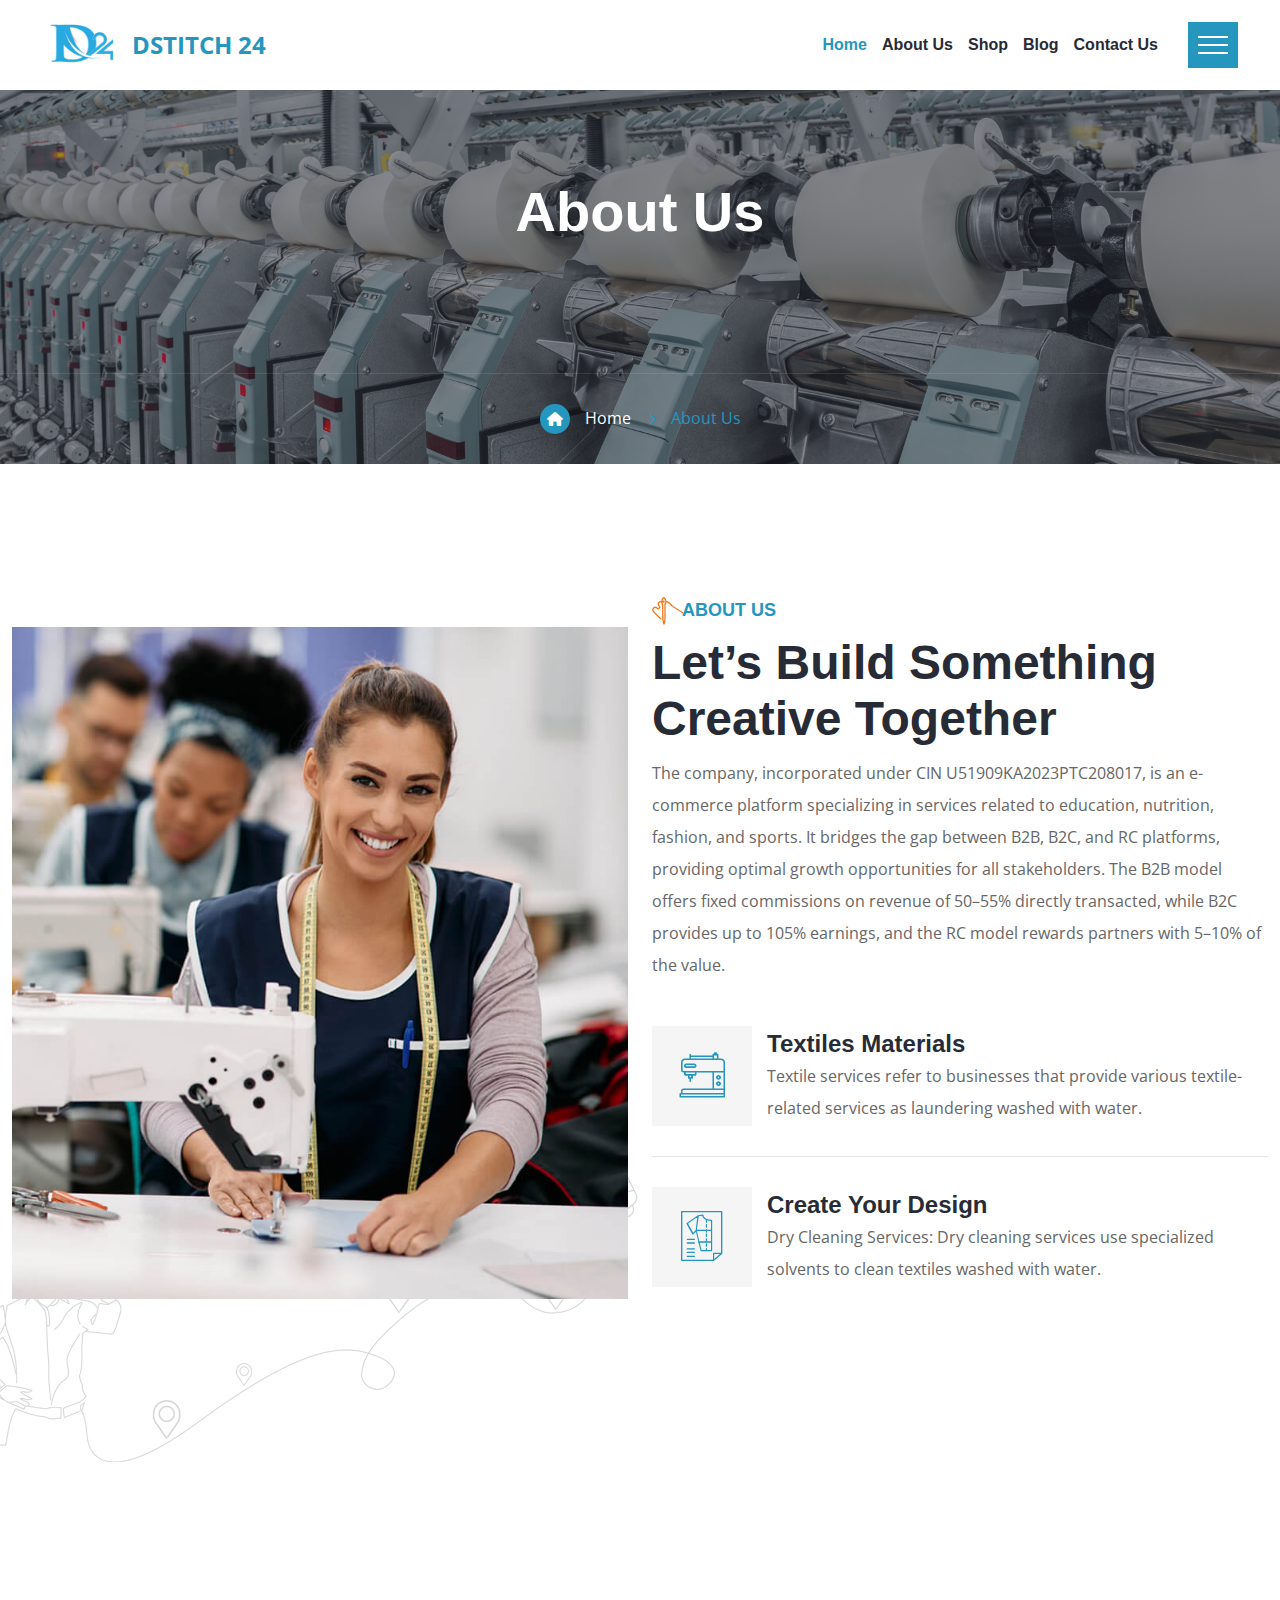
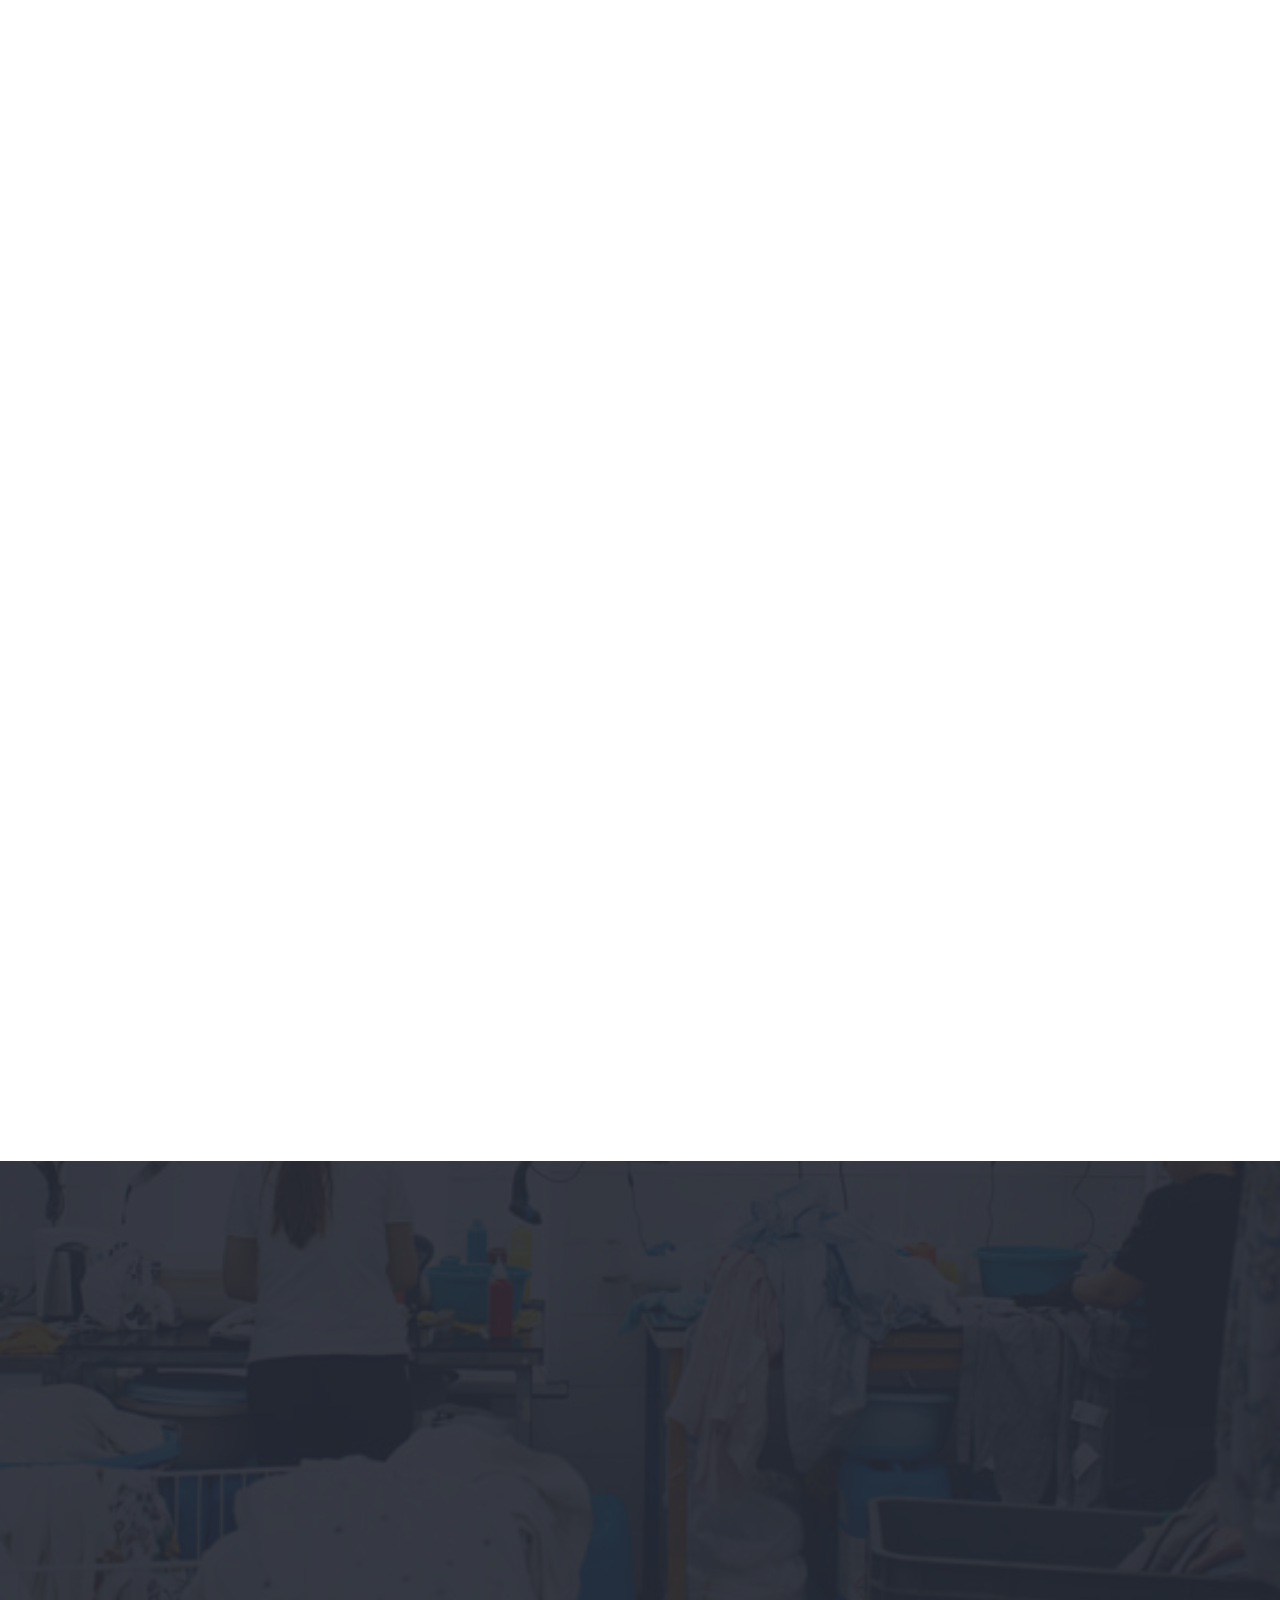
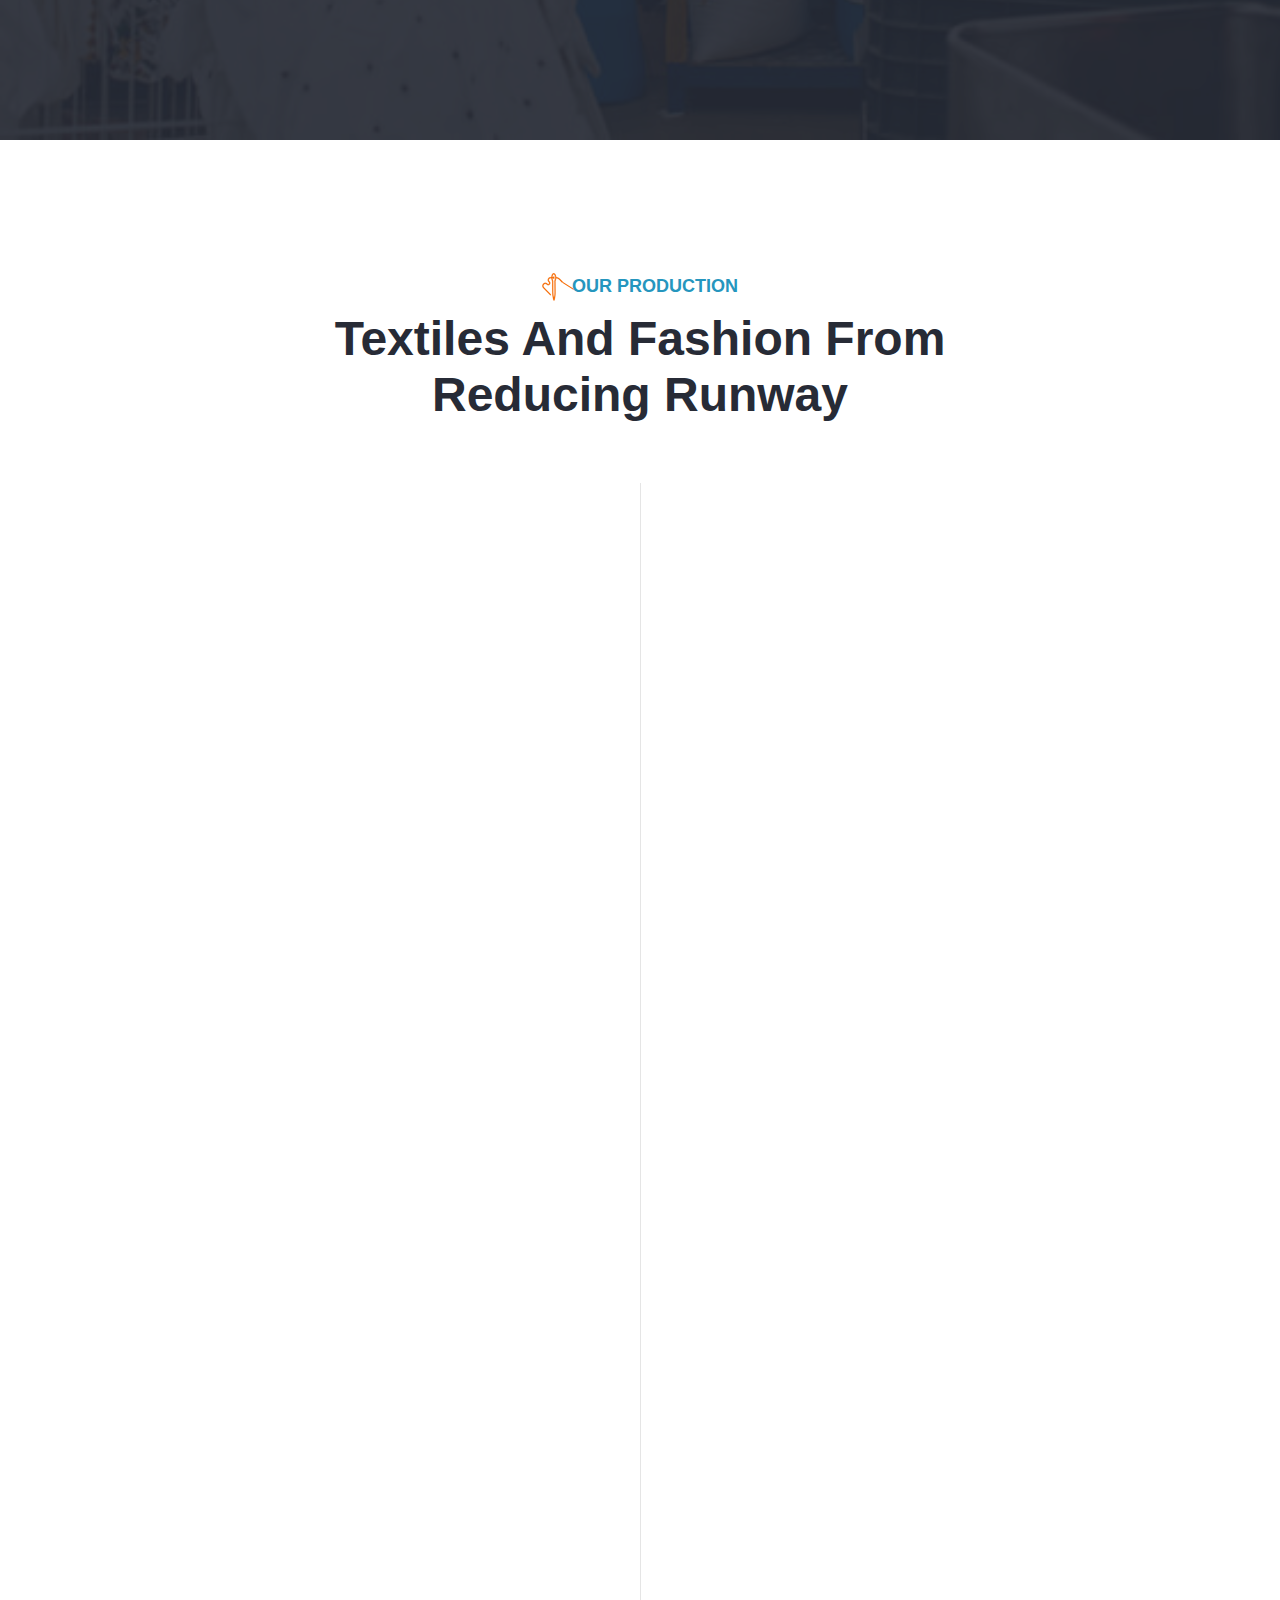
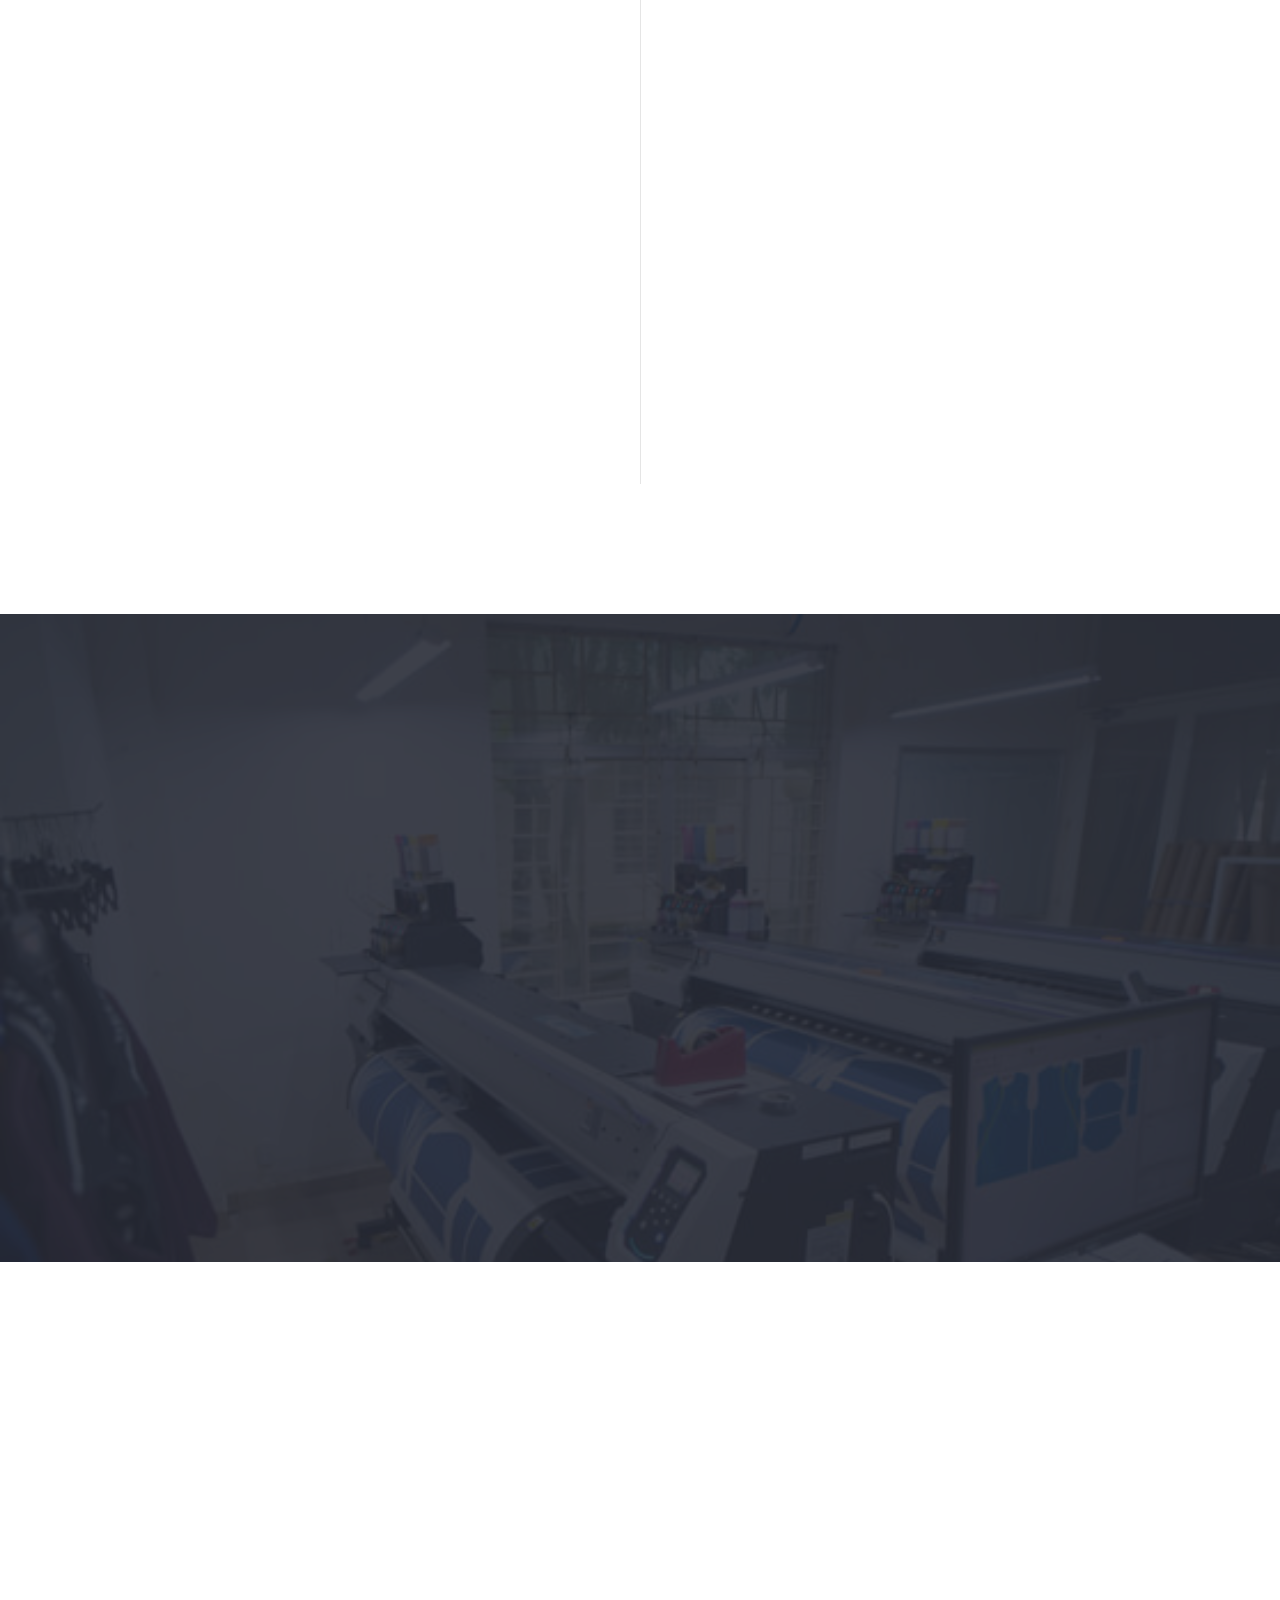
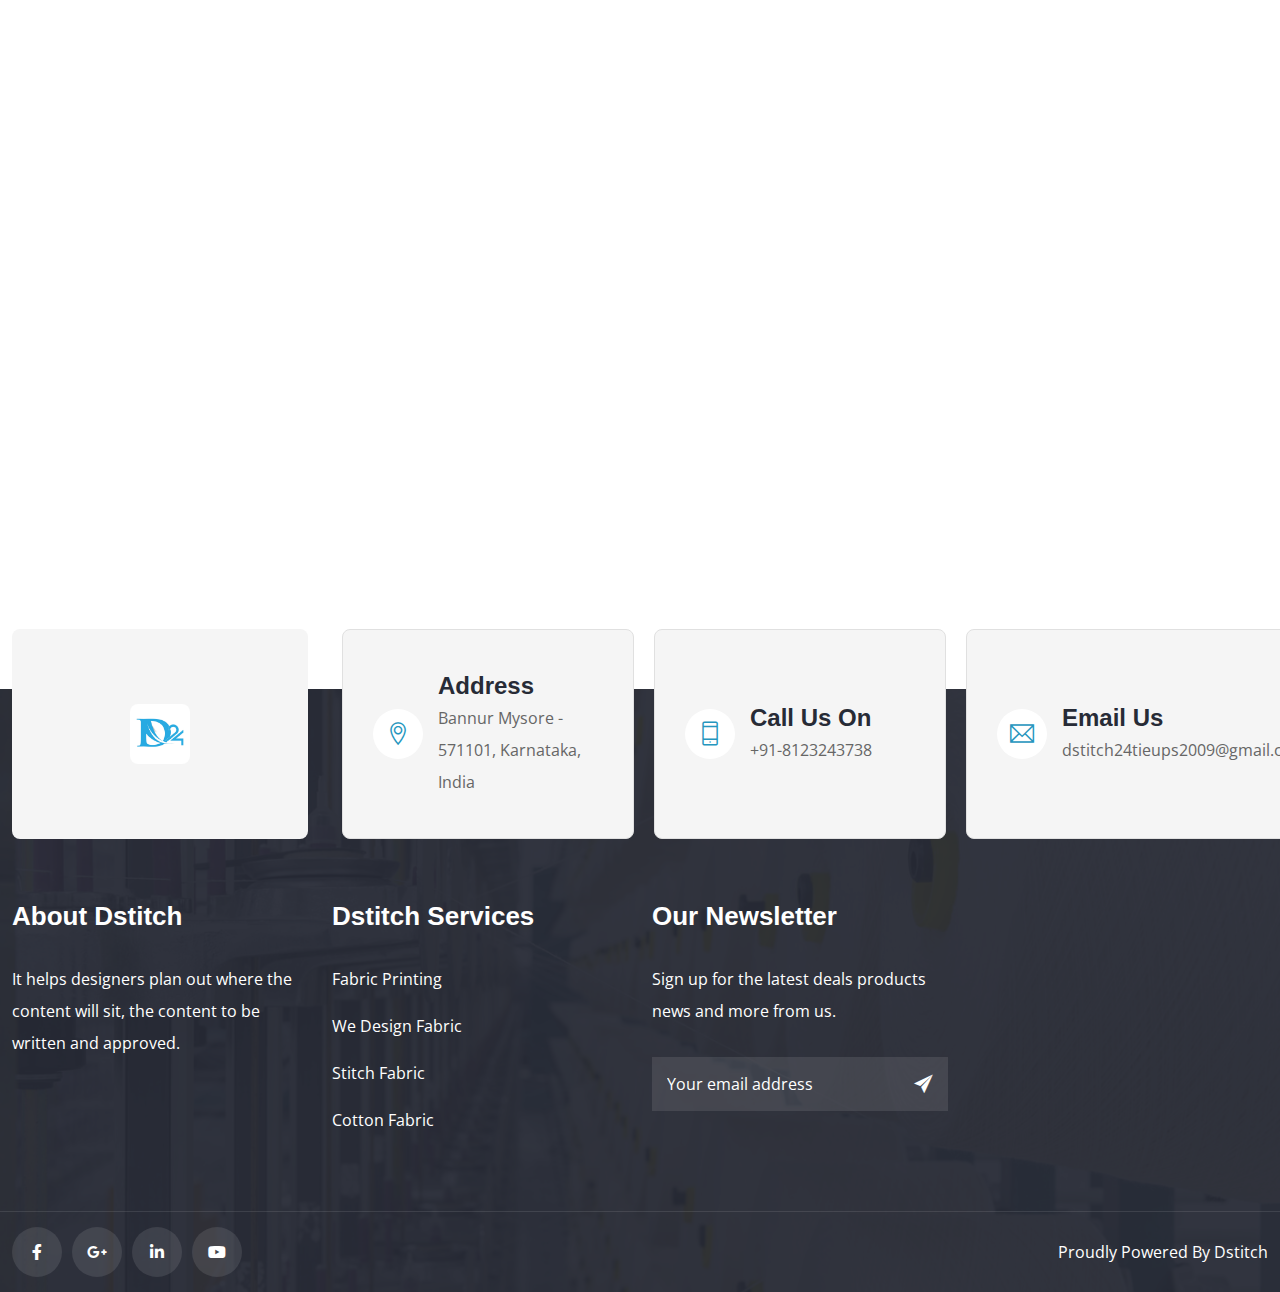
==== commit efe79215: "final" ====
--- a/about-us.html
+++ b/about-us.html
@@ -33,422 +33,149 @@
     <!-- Loading -->
     <div id="pq-loading">
         <div id="pq-loading-center">
-            <img src="images/logos/loader.png" alt="loading">
+            <img src="images/logos/D24 Logo.jpg" alt="loading">
         </div>
     </div>
     <!-- Loading -->
 
-    <!-- Header -->
-    <div class="pq-background-overlay"></div>
-    <div class="pq-sidebar">
-        <div class="pq-close-btn">
-            <a class="pq-close" href="javascript:void(0)">
-                <i class="ion-android-close"></i>
-            </a>
-        </div>
-        <div class="pq-sidebar-block mCustomScrollbar" data-simplebar>
-            <div class="pq-sidebar-header">
-                <img src="images/logos/sidebar-logo.png" class="pq-sidebar-logo img-fluid" alt="textica-sidebar-logo">
-            </div>
-            <div class="pq-sidebar-content">
-                <p>Lorem Ipsum is simply dummy text of the printing and typesetting industry. Lorem Ipsum has been the industry's standard.</p>
-            </div>
-            <div class="pq-sidebars">
-                <div class="pq-widget-menu widget">
-                    <h4 class="footer-title">Recent Posts</h4>
-                    <div class="pq-footer-recent-post">
-                        <div class="pq-footer-recent-post-media">
-                            <a href="strategies-for-reducing-environmental.html">
-                                <img src="images/recent-posts/1.jpg" alt="" class="img-fluid">
-                            </a>
-                        </div>
-                        <div class="pq-footer-recent-post-info">
-                            <h6>
-                                <a href="strategies-for-reducing-environmental.html">Strategies for Reducing Environmental</a>
-                            </h6>
-                            <a href="strategies-for-reducing-environmental.html" class="pq-post-date">
-                                <i class="far fa-calendar-alt"></i>April <span>4</span>, 2023
-                            </a>
-                        </div>
-                    </div>
-                    <div class="pq-footer-recent-post">
-                        <div class="pq-footer-recent-post-media">
-                            <a href="strategies-for-reducing-environmental.html">
-                                <img src="images/recent-posts/2.jpg" alt="" class="img-fluid">
-                            </a>
-                        </div>
-                        <div class="pq-footer-recent-post-info">
-                            <h6>
-                                <a href="strategies-for-reducing-environmental.html">These services involve repairing&nbsp;</a>
-                            </h6>
-                            <a href="strategies-for-reducing-environmental.html" class="pq-post-date">
-                                <i class="far fa-calendar-alt"></i>April <span>4</span>, 2023
-                            </a>
-                        </div>
-                    </div>
-                    <div class="pq-footer-recent-post">
-                        <div class="pq-footer-recent-post-media">
-                            <a href="strategies-for-reducing-environmental.html">
-                                <img src="images/recent-posts/3.jpg" alt="" class="img-fluid">
-                            </a>
-                        </div>
-                        <div class="pq-footer-recent-post-info">
-                            <h6>
-                                <a href="strategies-for-reducing-environmental.html">textile services provide businesses</a>
-                            </h6>
-                            <a href="strategies-for-reducing-environmental.html" class="pq-post-date">
-                                <i class="far fa-calendar-alt"></i>April <span>4</span>, 2023
-                            </a>
-                        </div>
-                    </div>
-                </div>
-            </div>
-            <div class="pq-sidebar-contact">
-                <ul class="pq-contact">
-                    <li>
-                        <i class="fa fa-map-marker"></i>
-                        <span>Themeforest, Envato HQ </span>
-                    </li>
-                    <li>
-                        <a href="tel:+18000016555">
-                            <i class="fas fa-phone"></i>
-                            <span>+1800-001-6555</span>
-                        </a>
-                    </li>
-                    <li>
-                        <a href="mailto:info@peacefulqode.com">
-                            <i class="fas fa-envelope"></i>
-                            <span>info@peacefulqode.com</span>
-                        </a>
-                    </li>
-                </ul>
-            </div>
-            <div class="pq-sidebar-social">
-                <ul>
-                    <li><a href="#"><i class="fab fa-facebook-f"></i></a></li>
-                    <li><a href="#"><i class="fab fa-google-plus-g"></i></a></li>
-                    <li><a href="#"><i class="fab fa-linkedin-in"></i></a></li>
-                    <li><a href="#"><i class="fab fa-youtube"></i></a></li>
-                </ul>
-            </div>
-        </div>
-    </div>
-    <header id="pq-header" class="pq-header-style-2 pq-has-sticky">
-        <div class="pq-top-header top-style-1">
-            <div class="container-fluid">
-                <div class="row flex-row-reverse">
-                    <div class="col-md-6 text-right">
-                        <div class="pq-header-social text-right">
-                            <ul>
-                                <li><a href="#"><i class="fab fa-facebook-f"></i></a></li>
-                                <li><a href="#"><i class="fab fa-google-plus-g"></i></a></li>
-                                <li><a href="#"><i class="fab fa-linkedin-in"></i></a></li>
-                                <li><a href="#"><i class="fab fa-youtube"></i></a></li>
-                            </ul>
-                        </div>
-                    </div>
-                    <div class="col-md-6">
-                        <div class="pq-header-contact">
-                            <ul>
-                                <li>
-                                    <a href="tel:+18000016555">
-                                        <i class="fas fa-phone"></i>
-                                        <span>+1800-001-6555</span>
-                                    </a>
-                                </li>
-                                <li>
-                                    <a href="mailto:info@peacefulqode.com">
-                                        <i class="fas fa-envelope"></i>
-                                        <span>info@peacefulqode.com</span>
-                                    </a>
-                                </li>
-                            </ul>
-                        </div>
-                    </div>
-                </div>
-            </div>
-        </div>
-        <div class="pq-bottom-header">
-            <div class="container-fluid">
-                <div class="row">
-                    <div class="col-lg-12">
-                        <nav class="navbar navbar-expand-lg navbar-light">
-                            <a class="navbar-brand" href="index.html">
-                                <img class="img-fluid logo" src="images/logos/header-logo.png" alt="textica">
-                            </a>
-                            <div class="collapse navbar-collapse" id="navbarSupportedContent">
-                                <div id="pq-menu-contain" class="pq-menu-contain">
-                                    <ul id="pq-main-menu" class="navbar-nav ml-auto">
-                                        <li class="menu-item menu-item-has-children">
-                                            <a href="#">Home</a>
-                                            <i class="fa fa-chevron-down pq-submenu-icon"></i>
-                                            <ul class="sub-menu">
-                                                <li class="menu-item">
-                                                    <a href="index.html">Home 1</a>
-                                                </li>
-                                                <li class="menu-item">
-                                                    <a href="index-2.html">Home 2</a>
-                                                </li>
-                                                <li class="menu-item">
-                                                    <a href="index-3.html">Home 3</a>
-                                                </li>
-                                            </ul>
-                                        </li>
-                                        <li class="menu-item current-menu-item menu-item-has-children">
-                                            <a href="#">Pages</a>
-                                            <i class="fa fa-chevron-down pq-submenu-icon"></i>
-                                            <ul class="sub-menu">
-                                                <li class="menu-item current-menu-item">
-                                                    <a href="about-us.html">About Us</a>
-                                                </li>
-                                                <li class="menu-item">
-                                                    <a href="our-services.html">Our Services</a>
-                                                </li>
-                                                <li class="menu-item">
-                                                    <a href="our-pricing.html">Our Pricing</a>
-                                                </li>
-                                                <li class="menu-item">
-                                                    <a href="our-team.html">Our Team</a>
-                                                </li>
-                                                <li class="menu-item menu-item-has-children">
-                                                    <a href="#">Shop</a>
-                                                    <i class="fa fa-chevron-down pq-submenu-icon"></i>
-                                                    <ul class="sub-menu">
-                                                        <li class="menu-item menu-item-has-children">
-                                                            <a href="#">shop layout</a>
-                                                            <i class="fa fa-chevron-down pq-submenu-icon"></i>
-                                                            <ul class="sub-menu">
-                                                                <li class="menu-item">
-                                                                    <a href="2-column-shop.html">2 Column Shop</a>
-                                                                </li>
-                                                                <li class="menu-item">
-                                                                    <a href="3-column-shop.html">3 Column Shop</a>
-                                                                </li>
-                                                                <li class="menu-item">
-                                                                    <a href="4-column-shop.html">4 Column Shop</a>
-                                                                </li>
-                                                                <li class="menu-item">
-                                                                    <a href="5-column-shop.html">5 Column Shop</a>
-                                                                </li>
-                                                                <li class="menu-item">
-                                                                    <a href="6-column-shop.html">6 Column Shop</a>
-                                                                </li>
-                                                            </ul>
-                                                        </li>
-                                                        <li class="menu-item menu-item-has-children">
-                                                            <a href="#">product filter</a>
-                                                            <i class="fa fa-chevron-down pq-submenu-icon"></i>
-                                                            <ul class="sub-menu">
-                                                                <li class="menu-item">
-                                                                    <a href="on-sale-product.html">On Sale Product</a>
-                                                                </li>
-                                                                <li class="menu-item">
-                                                                    <a href="best-selling-products.html">Best Selling Products</a>
-                                                                </li>
-                                                            </ul>
-                                                        </li>
-                                                    </ul>
-                                                </li>
-                                                <li class="menu-item">
-                                                    <a href="faqs.html">FAQs</a>
-                                                </li>
-                                                <li class="menu-item">
-                                                    <a href="404.html">404</a>
-                                                </li>
-                                            </ul>
-                                        </li>
-                                        <li class="menu-item menu-item-has-children">
-                                            <a href="#">Services</a>
-                                            <i class="fa fa-chevron-down pq-submenu-icon"></i>
-                                            <ul class="sub-menu">
-                                                <li class="menu-item">
-                                                    <a href="fabric-printing.html">Fabric Printing</a>
-                                                </li>
-                                                <li class="menu-item">
-                                                    <a href="fabric-dyeing.html">Fabric Dyeing</a>
-                                                </li>
-                                                <li class="menu-item">
-                                                    <a href="manufacture.html">Manufacture</a>
-                                                </li>
-                                                <li class="menu-item">
-                                                    <a href="engineering.html">Engineering</a>
-                                                </li>
-                                                <li class="menu-item">
-                                                    <a href="stich-fabric.html">Stich Fabric</a>
-                                                </li>
-                                                <li class="menu-item">
-                                                    <a href="we-design-fabric.html">We Design Fabric</a>
-                                                </li>
-                                            </ul>
-                                        </li>
-                                        <li class="menu-item menu-item-has-children">
-                                            <a href="#">Portfolio</a>
-                                            <i class="fa fa-chevron-down pq-submenu-icon"></i>
-                                            <ul class="sub-menu">
-                                                <li class="menu-item menu-item-has-children">
-                                                    <a href="#">Projects Grid</a>
-                                                    <i class="fa fa-chevron-down pq-submenu-icon"></i>
-                                                    <ul class="sub-menu">
-                                                        <li class="menu-item">
-                                                            <a href="2-column.html">2 Column</a>
-                                                        </li>
-                                                        <li class="menu-item">
-                                                            <a href="3-column.html">3 Column</a>
-                                                        </li>
-                                                        <li class="menu-item">
-                                                            <a href="3-column-wide.html">3 Column Wide</a>
-                                                        </li>
-                                                        <li class="menu-item">
-                                                            <a href="4-column.html">4 Column</a>
-                                                        </li>
-                                                        <li class="menu-item">
-                                                            <a href="4-column-wide.html">4 Column Wide</a>
-                                                        </li>
-                                                    </ul>
-                                                </li>
-                                                <li class="menu-item menu-item-has-children">
-                                                    <a href="#">Portfolio Masonry</a>
-                                                    <i class="fa fa-chevron-down pq-submenu-icon"></i>
-                                                    <ul class="sub-menu">
-                                                        <li class="menu-item">
-                                                            <a href="standard.html">Standard</a>
-                                                        </li>
-                                                        <li class="menu-item">
-                                                            <a href="standard-wide.html">Standard Wide</a>
-                                                        </li>
-                                                        <li class="menu-item">
-                                                            <a href="masonry.html">Masonry</a>
-                                                        </li>
-                                                        <li class="menu-item">
-                                                            <a href="masonry-wide.html">Masonry Wide</a>
-                                                        </li>
-                                                    </ul>
-                                                </li>
-                                                <li class="menu-item menu-item-has-children">
-                                                    <a href="#">Portfolio Slider</a>
-                                                    <i class="fa fa-chevron-down pq-submenu-icon"></i>
-                                                    <ul class="sub-menu">
-                                                        <li class="menu-item">
-                                                            <a href="2-column-slider.html">2 Column Slider</a>
-                                                        </li>
-                                                        <li class="menu-item">
-                                                            <a href="3-column-slider.html">3 Column Slider</a>
-                                                        </li>
-                                                        <li class="menu-item">
-                                                            <a href="3-column-slider-wide.html">3 Column Slider Wide</a>
-                                                        </li>
-                                                        <li class="menu-item">
-                                                            <a href="4-column-slider.html">4 Column Slider</a>
-                                                        </li>
-                                                        <li class="menu-item">
-                                                            <a href="4-column-slider-wide.html">4 Column Slider Wide</a>
-                                                        </li>
-                                                    </ul>
-                                                </li>
-                                                <li class="menu-item">
-                                                    <a href="textiles-and-fashion.html">Portfolio Single</a>
-                                                </li>
-                                            </ul>
-                                        </li>
-                                        <li class="menu-item menu-item-has-children">
-                                            <a href="#">Blog</a>
-                                            <i class="fa fa-chevron-down pq-submenu-icon"></i>
-                                            <ul class="sub-menu">
-                                                <li class="menu-item menu-item-has-children">
-                                                    <a href="#">Grid Style</a>
-                                                    <i class="fa fa-chevron-down pq-submenu-icon"></i>
-                                                    <ul class="sub-menu">
-                                                        <li class="menu-item">
-                                                            <a href="1-column-blog.html">1 Column Blog</a>
-                                                        </li>
-                                                        <li class="menu-item">
-                                                            <a href="2-column-blog.html">2 Column Blog</a>
-                                                        </li>
-                                                        <li class="menu-item">
-                                                            <a href="3-column-blog.html">3 Column Blog</a>
-                                                        </li>
-                                                    </ul>
-                                                </li>
-                                                <li class="menu-item menu-item-has-children">
-                                                    <a href="#">Blog Sidebar</a>
-                                                    <i class="fa fa-chevron-down pq-submenu-icon"></i>
-                                                    <ul class="sub-menu">
-                                                        <li class="menu-item">
-                                                            <a href="left-sidebar.html">Left Sidebar</a>
-                                                        </li>
-                                                        <li class="menu-item">
-                                                            <a href="right-sidebar.html">Right Sidebar</a>
-                                                        </li>
-                                                    </ul>
-                                                </li>
-                                                <li class="menu-item">
-                                                    <a href="strategies-for-reducing-environmental.html">Blog Single</a>
-                                                </li>
-                                            </ul>
-                                        </li>
-                                        <li class="menu-item">
-                                            <a href="contact.html">Contact</a>
-                                        </li>
-                                    </ul>
-                                </div>
-                            </div>
-                            <div class="pq-menu-search-block">
-                                <a href="javascript:void(0)" class="pq-tools-serach-button" data-bs-toggle="offcanvas"
-                                    data-bs-target="#offcanvassearch">
-                                    <i class="ti-search"></i>
-                                </a>
-                                <div class="offcanvas offcanvas-top" tabindex="-1" id="offcanvassearch">
-                                    <form class="search-form">
-                                        <button type="button" class="btn-close" data-bs-dismiss="offcanvas"
-                                            aria-label="Close"></button>
-                                        <label>
-                                            <span class="screen-reader-text">Search for:</span>
-                                            <input type="search" class="search-field" placeholder="Search …" value=""
-                                                name="s">
-                                        </label>
-                                        <button type="submit" class="search-submit">
-                                            <span class="screen-reader-text">Search</span>
-                                        </button>
-                                    </form>
-                                </div>
-                            </div>
-                            <div class="pq-shop-btn">
-                                <div class="pq-cart-button">
-                                    <a href="javascript:void(0)" class="pq-tools-button" data-bs-toggle="offcanvas" data-bs-target="#offcanvascart">
-                                        <i class="ti-shopping-cart"></i>
-                                        <span class="basket-item-count">0</span>
-                                    </a>
-                                    <div class="offcanvas offcanvas-end" tabindex="-1" id="offcanvascart">
-                                        <button type="button" class="btn-close" data-bs-dismiss="offcanvas">
-                                            <i class="ion-android-close"></i>
-                                        </button>
-                                        <div class="pq-cart-header">
-                                            <h3 class="modal-title">Your Cart
-                                                <span class="cart-panel-counter">0</span>
-                                            </h3>
-                                        </div>
-                                        <div class="widget_shopping_cart_content">
-                                            <p>No products in the cart.</p>
-                                        </div>
-                                    </div>
-                                </div>
-                            </div>
-                            <div class="pq-toggle-btn">
-                                <a href="javascript:void(0)" class="menu-toggle">Menu</a>
-                            </div>
-                            <button class="navbar-toggler" type="button" data-bs-toggle="collapse"
-                                data-bs-target="#navbarSupportedContent" aria-controls="navbarSupportedContent"
-                                aria-expanded="false" aria-label="Toggle navigation">
-                                <i class="fas fa-bars"></i>
-                            </button>
-                        </nav>
-                    </div>
-                </div>
-            </div>
-        </div>
-    </header>
-    <!-- Header -->
-
+     <!-- Header -->
+     <div class="pq-background-overlay"></div>
+     <div class="pq-sidebar">
+         <div class="pq-close-btn">
+             <a class="pq-close" href="javascript:void(0)">
+                 <i class="ion-android-close"></i>
+             </a>
+         </div>
+         <div class="pq-sidebar-block mCustomScrollbar" data-simplebar>
+             <div class="pq-sidebar-header">
+                 <img src="images/logos/D24 Logo.jpg" class="pq-sidebar-logo img-fluid" alt="sidebar-logo">
+             </div>
+             <div class="pq-sidebar-content">
+                 <p>At D24, we don’t just create — we craft with passion. From concept to completion, our process is as exciting as the results.</p>
+             </div>
+             <div class="pq-sidebars">
+                 <div class="pq-widget-menu widget">
+                     <h4 class="footer-title">Recent Posts</h4>
+                     <div class="pq-footer-recent-post">
+                         <div class="pq-footer-recent-post-media">
+                             <span href="strategies-for-reducing-environmental.html">
+                                 <img src="images/recent-posts/1.jpg" alt="" class="img-fluid">
+                             </span>
+                         </div>
+                         <div class="pq-footer-recent-post-info">
+                             <h6>
+                                 <span href="strategies-for-reducing-environmental.html">Strategies for Reducing
+                                     Environmental</span>
+                             </h6>
+                             <span href="strategies-for-reducing-environmental.html" class="pq-post-date">
+                                 <i class="far fa-calendar-alt"></i>April <span>1</span>, 2025
+                             </span>
+                         </div>
+                     </div>
+                     <div class="pq-footer-recent-post">
+                         <div class="pq-footer-recent-post-media">
+                             <span href="strategies-for-reducing-environmental.html">
+                                 <img src="images/recent-posts/2.jpg" alt="" class="img-fluid">
+                             </span>
+                         </div>
+                         <div class="pq-footer-recent-post-info">
+                             <h6>
+                                 <span href="strategies-for-reducing-environmental.html">These services involve
+                                     repairing&nbsp;</span>
+                             </h6>
+                             <span href="strategies-for-reducing-environmental.html" class="pq-post-date">
+                                 <i class="far fa-calendar-alt"></i>April <span>2</span>, 2025
+                             </span>
+                         </div>
+                     </div>
+                     <div class="pq-footer-recent-post">
+                         <div class="pq-footer-recent-post-media">
+                             <span href="strategies-for-reducing-environmental.html">
+                                 <img src="images/recent-posts/3.jpg" alt="" class="img-fluid">
+                             </span>
+                         </div>
+                         <div class="pq-footer-recent-post-info">
+                             <h6>
+                                 <span href="strategies-for-reducing-environmental.html">textile services provide
+                                     businesses</span>
+                             </h6>
+                             <span href="strategies-for-reducing-environmental.html" class="pq-post-date">
+                                 <i class="far fa-calendar-alt"></i>April <span>4</span>, 2025
+                             </span>
+                         </div>
+                     </div>
+                 </div>
+             </div>
+             
+            
+         </div>
+     </div>
+     <header id="pq-header" class="pq-header-style-1 pq-has-sticky">
+         <div class="pq-top-header top-style-2">
+             <div class="container-fluid">
+                 <div class="row flex-row-reverse">
+                     <div class="col-md-6 text-right">
+                         <div class="pq-header-social text-right">
+                            
+                         </div>
+                     </div>
+                     <div class="col-md-6">
+                         <div class="pq-header-contact">
+                             
+                         </div>
+                     </div>
+                 </div>
+             </div>
+         </div>
+         <div class="pq-bottom-header">
+             <div class="container-fluid">
+                 <div class="row">
+                     <div class="col-lg-12">
+                         <nav class="navbar navbar-expand-lg navbar-light">
+                             <a class="navbar-brand" href="index.html">
+                                 <img class="img-fluid logo" src="images/logos/D24 Logo.jpg" alt="D24" style="max-height: 100px; width: auto;">
+                                 <span style="font-weight: bold; font-size: 1.5rem; color: #2596BE; margin-left: 5px;">DSTITCH 24</span>
+                             </a>
+                             
+                             <div class="collapse navbar-collapse" id="navbarSupportedContent">
+                                 <div id="pq-menu-contain" class="pq-menu-contain">
+                                     <ul id="pq-main-menu" class="navbar-nav"> <!-- Removed ml-auto -->
+                                         <li class="menu-item current-menu-item menu-item-has-children">
+                                            <a href="index.html"></i>Home</a>
+                                         </li>
+                                         <li class="menu-item menu-item-has-children">
+                                                 <a href="about-us.html">About Us</a>
+                                             </li>
+                                         <li class="menu-item menu-item-has-children">
+                                             <a href="#">Shop</a>
+                                             <ul class="sub-menu">
+                                                 <!-- Sub-menu items remain unchanged -->
+                                             </ul>
+                                         </li>
+                                         <li class="menu-item menu-item-has-children">
+                                             <a href="Blog.html">Blog</a>
+                                         </li>
+                                         <li class="menu-item">
+                                             <a href="contact.html">Contact Us</a>
+                                         </li>
+                                     </ul>
+                                 </div>
+                             </div>
+                             
+                             <div class="pq-toggle-btn">
+                                 <a href="javascript:void(0)" class="menu-toggle">Menu</a>
+                             </div>
+                             <button class="navbar-toggler" type="button" data-bs-toggle="collapse"
+                                 data-bs-target="#navbarSupportedContent" aria-controls="navbarSupportedContent"
+                                 aria-expanded="false" aria-label="Toggle navigation">
+                                 <i class="fas fa-bars"></i>
+                             </button>
+                         </nav>
+                     </div>
+                 </div>
+             </div>
+         </div>
+     </header>
     <!-- Breadcrumb -->
     <div class="pq-breadcrumb">
         <div class="container">
@@ -474,54 +201,54 @@
     <!-- Breadcrumb -->
 
     <!-- About Us -->
-    <section class="about-us pq-bg-img-3">
-        <div class="container">
-            <div class="row align-items-center">
-                <div class="col-xl-6 wow animated fadeInLeft">
-                    <img src="images/about-us/1.jpg" class="img-fluid w-100" alt="">
-                </div>
-                <div class="col-xl-6 mt-4 mt-xl-0 wow animated fadeInRight">
-                    <div class="pq-section-title pq-style-1 pq-mb-45">
-                        <span class="pq-section-sub-title">
-                            <img decoding="async" src="images/section-title/title-icon-primary.png" alt="image">About Us
-                        </span>
-                        <h5 class="pq-section-main-title">Let’s Build Something Creative Together</h5>
-                        <p class="pq-section-description">Textiles are materials made from fibers or yarn, and they are used to create widetest range of products such as clothing and industrial goods.</p>
-                    </div>
-                    <div class="pq-icon-box pq-style-3 pq-pb-30">
-                        <div class="pq-icon">
-                            <i class="flaticon-sewing-machine"></i>
-                        </div>
-                        <div class="pq-icon-box-content">
-                            <h5 class="pq-icon-box-title">Textiles Materials</h5>
-                            <p class="pq-icon-box-description">Textile services refer to businesses that provide various textile-related services as laundering washed with water</p>
-                        </div>
-                    </div>
-                    <div class="divider-dark"></div>
-                    <div class="pq-icon-box pq-style-3 pq-pt-30 pq-mb-45">
-                        <div class="pq-icon">
-                            <i class="flaticon-clothes-1"></i>
-                        </div>
-                        <div class="pq-icon-box-content">
-                            <h5 class="pq-icon-box-title">Create Your Design</h5>
-                            <p class="pq-icon-box-description">Dry Cleaning Services: Dry cleaning services use specialized solvents to clean textiles washed with water.</p>
-                        </div>
-                    </div>
-                    <a class="pq-button pq-button-flat" href="about-us.html">
-                        <div class="pq-button-block">
-                            <span class="pq-button-text">Read more</span>
-                            <svg xmlns="http://www.w3.org/2000/svg" class="pq-svg-arrow" width="34.899" height="14.585" viewBox="0 0 34.899 14.585">
-                                <path
-                                    d="M.5,6.388c6.609,0,11.487-6.142,11.535-6.2a.6.6,0,0,1,.684-.131.33.33,0,0,1,.176.513A19.589,19.589,0,0,1,4.765,6.388H33.4c.275,0,.5.168.5.376s-.223.376-.5.376H4.765a19.591,19.591,0,0,1,8.128,5.822.331.331,0,0,1-.179.514.6.6,0,0,1-.68-.133c-.048-.062-4.926-6.2-11.535-6.2-.275,0-.5-.168-.5-.376S.223,6.388.5,6.388Z"
-                                    transform="translate(34.399 14.056) rotate(180)" fill="currentColor" stroke="currentColor"
-                                    stroke-width="1"></path>
-                            </svg>
-                        </div>
-                    </a>
-                </div>
+<section class="about-us pq-bg-img-3">
+    <div class="container">
+        <div class="row align-items-center">
+            <div class="col-xl-6 wow animated fadeInLeft">
+                <img src="images/about-us/1.jpg" class="img-fluid w-100" alt="">
+            </div>
+            <div class="col-xl-6 mt-4 mt-xl-0 wow animated fadeInRight">
+                <div class="pq-section-title pq-style-1 pq-mb-45">
+                    <span class="pq-section-sub-title">
+                        <img decoding="async" src="images/section-title/title-icon-primary.png" alt="image">About Us
+                    </span>
+                    <h5 class="pq-section-main-title">Let’s Build Something Creative Together</h5>
+                    <p class="pq-section-description">
+                        The company, incorporated under CIN U51909KA2023PTC208017, is an e-commerce platform specializing in services related to education, nutrition, fashion, and sports. It bridges the gap between B2B, B2C, and RC platforms, providing optimal growth opportunities for all stakeholders. The B2B model offers fixed commissions on revenue of 50–55% directly transacted, while B2C provides up to 105% earnings, and the RC model rewards partners with 5–10% of the value.
+                    </p>
+                </div>
+
+                <div class="pq-icon-box pq-style-3 pq-pb-30">
+                    <div class="pq-icon">
+                        <i class="flaticon-sewing-machine"></i>
+                    </div>
+                    <div class="pq-icon-box-content">
+                        <h5 class="pq-icon-box-title">Textiles Materials</h5>
+                        <p class="pq-icon-box-description">
+                            Textile services refer to businesses that provide various textile-related services as laundering washed with water.
+                        </p>
+                    </div>
+                </div>
+
+                <div class="divider-dark"></div>
+
+                <div class="pq-icon-box pq-style-3 pq-pt-30 pq-mb-45">
+                    <div class="pq-icon">
+                        <i class="flaticon-clothes-1"></i>
+                    </div>
+                    <div class="pq-icon-box-content">
+                        <h5 class="pq-icon-box-title">Create Your Design</h5>
+                        <p class="pq-icon-box-description">
+                            Dry Cleaning Services: Dry cleaning services use specialized solvents to clean textiles washed with water.
+                        </p>
+                    </div>
+                </div>
+
             </div>
         </div>
-    </section>
+    </div>
+</section>
+
     <!-- About Us -->
 
     <!-- Service -->
@@ -542,24 +269,15 @@
                     <div class="pq-fancy-grid-box">
                         <div class="pq-fancy-box pq-style-2">
                             <div class="pq-fancy-box-info">
-                                <h5 class="pq-fancy-box-title">Febric products and Accessories</h5>
-                                <p class="pq-fancybox-description">Textiles are materials made from fibers or yarn, and they range of products range</p>
+                                <h5 class="pq-fancy-box-title">Stiching</h5>
+                                <p class="pq-fancybox-description">Stitching is the process of joining fabric pieces together using a needle and thread. It is essential in tailoring, embroidery, and various textile crafts.
+                                </p>
+                               
                                 <div class="pq-fancy-box-icon">
                                     <i class="flaticon-sewing-machine"></i>
                                 </div>
                                 <div class="pq-btn-container">
-                                    <a class="pq-button pq-button-link" href="manufacture.html">
-                                        <div class="pq-button-block">
-                                            <span class="pq-button-text">read more</span>
-                                            <svg xmlns="http://www.w3.org/2000/svg" class="pq-svg-arrow" width="34.899" height="14.585"
-                                                viewBox="0 0 34.899 14.585">
-                                                <path
-                                                    d="M.5,6.388c6.609,0,11.487-6.142,11.535-6.2a.6.6,0,0,1,.684-.131.33.33,0,0,1,.176.513A19.589,19.589,0,0,1,4.765,6.388H33.4c.275,0,.5.168.5.376s-.223.376-.5.376H4.765a19.591,19.591,0,0,1,8.128,5.822.331.331,0,0,1-.179.514.6.6,0,0,1-.68-.133c-.048-.062-4.926-6.2-11.535-6.2-.275,0-.5-.168-.5-.376S.223,6.388.5,6.388Z"
-                                                    transform="translate(34.399 14.056) rotate(180)" fill="currentColor" stroke="currentColor"
-                                                    stroke-width="1"></path>
-                                            </svg>
-                                        </div>
-                                    </a>
+                                    
                                 </div>
                             </div>
                         </div>
@@ -575,18 +293,7 @@
                                     <i class="flaticon-textile-1"></i>
                                 </div>
                                 <div class="pq-btn-container">
-                                    <a class="pq-button pq-button-link" href="fabric-printing.html">
-                                        <div class="pq-button-block">
-                                            <span class="pq-button-text">read more</span>
-                                            <svg xmlns="http://www.w3.org/2000/svg" class="pq-svg-arrow" width="34.899" height="14.585"
-                                                viewBox="0 0 34.899 14.585">
-                                                <path
-                                                    d="M.5,6.388c6.609,0,11.487-6.142,11.535-6.2a.6.6,0,0,1,.684-.131.33.33,0,0,1,.176.513A19.589,19.589,0,0,1,4.765,6.388H33.4c.275,0,.5.168.5.376s-.223.376-.5.376H4.765a19.591,19.591,0,0,1,8.128,5.822.331.331,0,0,1-.179.514.6.6,0,0,1-.68-.133c-.048-.062-4.926-6.2-11.535-6.2-.275,0-.5-.168-.5-.376S.223,6.388.5,6.388Z"
-                                                    transform="translate(34.399 14.056) rotate(180)" fill="currentColor" stroke="currentColor"
-                                                    stroke-width="1"></path>
-                                            </svg>
-                                        </div>
-                                    </a>
+                                    
                                 </div>
                             </div>
                         </div>
@@ -603,18 +310,7 @@
                                     <i class="flaticon-silk"></i>
                                 </div>
                                 <div class="pq-btn-container">
-                                    <a class="pq-button pq-button-link" href="fabric-dyeing.html">
-                                        <div class="pq-button-block">
-                                            <span class="pq-button-text">read more</span>
-                                            <svg xmlns="http://www.w3.org/2000/svg" class="pq-svg-arrow" width="34.899" height="14.585"
-                                                viewBox="0 0 34.899 14.585">
-                                                <path
-                                                    d="M.5,6.388c6.609,0,11.487-6.142,11.535-6.2a.6.6,0,0,1,.684-.131.33.33,0,0,1,.176.513A19.589,19.589,0,0,1,4.765,6.388H33.4c.275,0,.5.168.5.376s-.223.376-.5.376H4.765a19.591,19.591,0,0,1,8.128,5.822.331.331,0,0,1-.179.514.6.6,0,0,1-.68-.133c-.048-.062-4.926-6.2-11.535-6.2-.275,0-.5-.168-.5-.376S.223,6.388.5,6.388Z"
-                                                    transform="translate(34.399 14.056) rotate(180)" fill="currentColor" stroke="currentColor"
-                                                    stroke-width="1"></path>
-                                            </svg>
-                                        </div>
-                                    </a>
+                                    
                                 </div>
                             </div>
                         </div>
@@ -624,25 +320,14 @@
                     <div class="pq-fancy-grid-box">
                         <div class="pq-fancy-box pq-style-2 border-bottom-0">
                             <div class="pq-fancy-box-info">
-                                <h5 class="pq-fancy-box-title">extiles and Culture Exploring Role Textiles</h5>
-                                <p class="pq-fancybox-description">Textile production can have both positive and negative impacts environment
+                                <h5 class="pq-fancy-box-title">Printing on uniforms </h5>
+                                <p class="pq-fancybox-description">As a uniform provider, we offer high-quality printing services to customize uniforms with logos and designs. Our goal is to help businesses enhance their brand identity and present a professional look.
                                 </p>
                                 <div class="pq-fancy-box-icon">
                                     <i class="flaticon-shop"></i>
                                 </div>
                                 <div class="pq-btn-container">
-                                    <a class="pq-button pq-button-link" href="we-design-fabric.html">
-                                        <div class="pq-button-block">
-                                            <span class="pq-button-text">read more</span>
-                                            <svg xmlns="http://www.w3.org/2000/svg" class="pq-svg-arrow" width="34.899" height="14.585"
-                                                viewBox="0 0 34.899 14.585">
-                                                <path
-                                                    d="M.5,6.388c6.609,0,11.487-6.142,11.535-6.2a.6.6,0,0,1,.684-.131.33.33,0,0,1,.176.513A19.589,19.589,0,0,1,4.765,6.388H33.4c.275,0,.5.168.5.376s-.223.376-.5.376H4.765a19.591,19.591,0,0,1,8.128,5.822.331.331,0,0,1-.179.514.6.6,0,0,1-.68-.133c-.048-.062-4.926-6.2-11.535-6.2-.275,0-.5-.168-.5-.376S.223,6.388.5,6.388Z"
-                                                    transform="translate(34.399 14.056) rotate(180)" fill="currentColor" stroke="currentColor"
-                                                    stroke-width="1"></path>
-                                            </svg>
-                                        </div>
-                                    </a>
+                                   
                                 </div>
                             </div>
                         </div>
@@ -652,26 +337,14 @@
                     <div class="pq-fancy-grid-box">
                         <div class="pq-fancy-box pq-style-2 border-bottom-0">
                             <div class="pq-fancy-box-info">
-                                <h5 class="pq-fancy-box-title">The Future of Textiles Trends and Forecasts</h5>
-                                <p class="pq-fancybox-description">In addition to clothing and household items textiles are used other
-                                    applications
+                                <h5 class="pq-fancy-box-title">Sports Fabrics</h5>
+                                <p class="pq-fancybox-description">We offer premium sports fabrics designed for comfort, flexibility, and durability during intense physical activities. Our materials are breathable, sweat-wicking, and ideal for customizing team uniforms or activewear.
                                 </p>
                                 <div class="pq-fancy-box-icon">
                                     <i class="flaticon-threads-1"></i>
                                 </div>
                                 <div class="pq-btn-container">
-                                    <a class="pq-button pq-button-link" href="engineering.html">
-                                        <div class="pq-button-block">
-                                            <span class="pq-button-text">read more</span>
-                                            <svg xmlns="http://www.w3.org/2000/svg" class="pq-svg-arrow" width="34.899" height="14.585"
-                                                viewBox="0 0 34.899 14.585">
-                                                <path
-                                                    d="M.5,6.388c6.609,0,11.487-6.142,11.535-6.2a.6.6,0,0,1,.684-.131.33.33,0,0,1,.176.513A19.589,19.589,0,0,1,4.765,6.388H33.4c.275,0,.5.168.5.376s-.223.376-.5.376H4.765a19.591,19.591,0,0,1,8.128,5.822.331.331,0,0,1-.179.514.6.6,0,0,1-.68-.133c-.048-.062-4.926-6.2-11.535-6.2-.275,0-.5-.168-.5-.376S.223,6.388.5,6.388Z"
-                                                    transform="translate(34.399 14.056) rotate(180)" fill="currentColor" stroke="currentColor"
-                                                    stroke-width="1"></path>
-                                            </svg>
-                                        </div>
-                                    </a>
+                                    
                                 </div>
                             </div>
                         </div>
@@ -679,18 +352,7 @@
                 </div>
                 <div class="col-xl-4 p-0">
                     <div class="pq-link-box">
-                        <a class="pq-button pq-button-link" href="our-services.html">
-                            <div class="pq-button-block">
-                                <span class="pq-button-text">view all services</span>
-                                <svg xmlns="http://www.w3.org/2000/svg" class="pq-svg-arrow" width="34.899" height="14.585"
-                                    viewBox="0 0 34.899 14.585">
-                                    <path
-                                        d="M.5,6.388c6.609,0,11.487-6.142,11.535-6.2a.6.6,0,0,1,.684-.131.33.33,0,0,1,.176.513A19.589,19.589,0,0,1,4.765,6.388H33.4c.275,0,.5.168.5.376s-.223.376-.5.376H4.765a19.591,19.591,0,0,1,8.128,5.822.331.331,0,0,1-.179.514.6.6,0,0,1-.68-.133c-.048-.062-4.926-6.2-11.535-6.2-.275,0-.5-.168-.5-.376S.223,6.388.5,6.388Z"
-                                        transform="translate(34.399 14.056) rotate(180)" fill="currentColor" stroke="currentColor"
-                                        stroke-width="1"></path>
-                                </svg>
-                            </div>
-                        </a>
+                        
                     </div>
                 </div>
             </div>
@@ -710,27 +372,16 @@
                         <h5 class="pq-section-main-title">From Handcrafted Textiles to Mass </h5>
                         <p class="pq-section-description">Textiles are materials made from fibers or Fabrication services provide busin esses and organizations with custom-designed and they are used to create widetest they are used.</p>
                     </div>
-                    <a class="pq-button pq-button-flat" href="our-services.html">
-                        <div class="pq-button-block">
-                            <span class="pq-button-text">Read more</span>
-                            <svg xmlns="http://www.w3.org/2000/svg" class="pq-svg-arrow" width="34.899" height="14.585"
-                                viewBox="0 0 34.899 14.585">
-                                <path
-                                    d="M.5,6.388c6.609,0,11.487-6.142,11.535-6.2a.6.6,0,0,1,.684-.131.33.33,0,0,1,.176.513A19.589,19.589,0,0,1,4.765,6.388H33.4c.275,0,.5.168.5.376s-.223.376-.5.376H4.765a19.591,19.591,0,0,1,8.128,5.822.331.331,0,0,1-.179.514.6.6,0,0,1-.68-.133c-.048-.062-4.926-6.2-11.535-6.2-.275,0-.5-.168-.5-.376S.223,6.388.5,6.388Z"
-                                    transform="translate(34.399 14.056) rotate(180)" fill="currentColor" stroke="currentColor"
-                                    stroke-width="1"></path>
-                            </svg>
-                        </div>
-                    </a>
+                   
                 </div>
                 <div class="col-xl-7 mt-4 mt-xl-0">
                     <div class="row">
                         <div class="col-xl-6 ps-xl-5 wow animated fadeInRight">
-                            <h4 class="pq-title">Febric Treatment</h4>
+                            <h4 class="pq-title">Fabric Treatment</h4>
                             <ul class="pq-benefits-list">
                                 <li>
                                     <i class="fas fa-check"></i>
-                                    <span>Febric products and Accessories</span>
+                                    <span>Fabric products</span>
                                 </li>
                                 <li>
                                     <i class="fas fa-check"></i>
@@ -751,7 +402,7 @@
                             <ul class="pq-benefits-list">
                                 <li>
                                     <i class="fas fa-check"></i>
-                                    <span>Febric products and Accessories</span>
+                                    <span>Fabric products </span>
                                 </li>
                                 <li>
                                     <i class="fas fa-check"></i>
@@ -807,18 +458,7 @@
                                                 <div class="timeline-content pq-ps-90">
                                                     <h3 class="mb-2 wow animated fadeInRight">01. Production Of Fabric</h3>
                                                     <p class="wow animated fadeInRight">There are many variations of passages of Lorem Ipsum available, the majority have suffered alteration in some form, by injected humour, or randomised words which don't look even slightly believable. Lorem ipsum dolor sit amet, consectetur adipiscing elit.</p>
-                                                    <a class="pq-button pq-button-link wow animated fadeInRight" href="manufacture.html">
-                                                        <div class="pq-button-block">
-                                                            <span class="pq-button-text">View more</span>
-                                                            <svg xmlns="http://www.w3.org/2000/svg" class="pq-svg-arrow" width="34.899" height="14.585"
-                                                                viewBox="0 0 34.899 14.585">
-                                                                <path
-                                                                    d="M.5,6.388c6.609,0,11.487-6.142,11.535-6.2a.6.6,0,0,1,.684-.131.33.33,0,0,1,.176.513A19.589,19.589,0,0,1,4.765,6.388H33.4c.275,0,.5.168.5.376s-.223.376-.5.376H4.765a19.591,19.591,0,0,1,8.128,5.822.331.331,0,0,1-.179.514.6.6,0,0,1-.68-.133c-.048-.062-4.926-6.2-11.535-6.2-.275,0-.5-.168-.5-.376S.223,6.388.5,6.388Z"
-                                                                    transform="translate(34.399 14.056) rotate(180)" fill="currentColor" stroke="currentColor"
-                                                                    stroke-width="1"></path>
-                                                            </svg>
-                                                        </div>
-                                                    </a>
+                                                    
                                                 </div>
                                             </div>
                                         </div>
@@ -831,18 +471,7 @@
                                             <div class="timeline-content pq-pe-90">
                                                 <h3 class="mb-2 wow animated fadeInLeft">02. Exportation Globally</h3>
                                                 <p class="wow animated fadeInLeft">There are many variations of passages of Lorem Ipsum available, the majority have suffered alteration in some form, by injected humour, or randomised words which don't look even slightly believable. Lorem ipsum dolor sit amet, consectetur adipiscing elit.</p>
-                                                <a class="pq-button pq-button-link wow animated fadeInLeft" href="we-design-fabric.html">
-                                                    <div class="pq-button-block">
-                                                        <span class="pq-button-text">View more</span>
-                                                        <svg xmlns="http://www.w3.org/2000/svg" class="pq-svg-arrow" width="34.899" height="14.585"
-                                                            viewBox="0 0 34.899 14.585">
-                                                            <path
-                                                                d="M.5,6.388c6.609,0,11.487-6.142,11.535-6.2a.6.6,0,0,1,.684-.131.33.33,0,0,1,.176.513A19.589,19.589,0,0,1,4.765,6.388H33.4c.275,0,.5.168.5.376s-.223.376-.5.376H4.765a19.591,19.591,0,0,1,8.128,5.822.331.331,0,0,1-.179.514.6.6,0,0,1-.68-.133c-.048-.062-4.926-6.2-11.535-6.2-.275,0-.5-.168-.5-.376S.223,6.388.5,6.388Z"
-                                                                transform="translate(34.399 14.056) rotate(180)" fill="currentColor" stroke="currentColor"
-                                                                stroke-width="1"></path>
-                                                        </svg>
-                                                    </div>
-                                                </a>
+
                                             </div>
                                         </div>
                                         <div class="col-lg-6 col-md-6 ps-0">
@@ -864,18 +493,7 @@
                                             <div class="timeline-content pq-ps-90">
                                                 <h3 class="mb-2 wow animated fadeInRight">03. Great Client Support</h3>
                                                 <p class="wow animated fadeInRight">There are many variations of passages of Lorem Ipsum available, the majority have suffered alteration in some form, by injected humour, or randomised words which don't look even slightly believable. Lorem ipsum dolor sit amet, consectetur adipiscing elit.</p>
-                                                <a class="pq-button pq-button-link wow animated fadeInRight" href="fabric-dyeing.html">
-                                                    <div class="pq-button-block">
-                                                        <span class="pq-button-text">View more</span>
-                                                        <svg xmlns="http://www.w3.org/2000/svg" class="pq-svg-arrow" width="34.899" height="14.585"
-                                                            viewBox="0 0 34.899 14.585">
-                                                            <path
-                                                                d="M.5,6.388c6.609,0,11.487-6.142,11.535-6.2a.6.6,0,0,1,.684-.131.33.33,0,0,1,.176.513A19.589,19.589,0,0,1,4.765,6.388H33.4c.275,0,.5.168.5.376s-.223.376-.5.376H4.765a19.591,19.591,0,0,1,8.128,5.822.331.331,0,0,1-.179.514.6.6,0,0,1-.68-.133c-.048-.062-4.926-6.2-11.535-6.2-.275,0-.5-.168-.5-.376S.223,6.388.5,6.388Z"
-                                                                transform="translate(34.399 14.056) rotate(180)" fill="currentColor" stroke="currentColor"
-                                                                stroke-width="1"></path>
-                                                        </svg>
-                                                    </div>
-                                                </a>
+                                                
                                             </div>
                                         </div>
                                     </div>
@@ -890,124 +508,7 @@
     </section>
     <!-- Production -->
 
-    <!-- Team -->
-    <section class="team pq-bg-grey pq-pb-210">
-        <div class="container">
-            <div class="row justify-content-center">
-                <div class="col-lg-12">
-                    <div class="pq-section-title pq-style-1 text-center">
-                        <span class="pq-section-sub-title">
-                            <img decoding="async" src="images/section-title/title-icon-primary.png" alt="image">meer our team
-                        </span>
-                        <h5 class="pq-section-main-title">Our Expert And Professional textica Staff</h5>
-                    </div>
-                </div>
-                <div class="col-xl-4 col-lg-6 col-md-6 wow animated fadeInLeft">
-                    <div class="pq-team pq-style-1">
-                        <div class="pq-team-img">
-                            <img decoding="async" src="images/team/slider/4.jpg" alt="team-image">
-                            <div class="pq-team-info">
-                                <h5 class="pq-member-name">
-                                    <a href="#">David K. Morris</a>
-                                </h5>
-                                <span class="pq-team-designation">Taylor</span>
-                            </div>
-                            <div class="pq-team-share-icon">
-                                <div class="pq-team-social">
-                                    <ul>
-                                        <li>
-                                            <a href="#">
-                                                <i class="fab fa-instagram"></i>
-                                            </a>
-                                        </li>
-                                        <li>
-                                            <a href="#">
-                                                <i class="fab fa-twitter"></i>
-                                            </a>
-                                        </li>
-                                        <li>
-                                            <a href="#">
-                                                <i class="fab fa-linkedin"></i>
-                                            </a>
-                                        </li>
-                                    </ul>
-                                </div>
-                            </div>
-                        </div>
-                    </div>
-                </div>
-                <div class="col-xl-4 col-lg-6 col-md-6 mt-4 mt-md-0 wow animated fadeInUp">
-                    <div class="pq-team pq-style-1">
-                        <div class="pq-team-img">
-                            <img decoding="async" src="images/team/slider/3.jpg" alt="team-image">
-                            <div class="pq-team-info">
-                                <h5 class="pq-member-name">
-                                    <a href="#">Leia Organa</a>
-                                </h5>
-                                <span class="pq-team-designation">Fashion Designer</span>
-                            </div>
-                            <div class="pq-team-share-icon">
-                                <div class="pq-team-social">
-                                    <ul>
-                                        <li>
-                                            <a href="#">
-                                                <i class="fab fa-instagram"></i>
-                                            </a>
-                                        </li>
-                                        <li>
-                                            <a href="#">
-                                                <i class="fab fa-twitter"></i>
-                                            </a>
-                                        </li>
-                                        <li>
-                                            <a href="#">
-                                                <i class="fab fa-linkedin"></i>
-                                            </a>
-                                        </li>
-                                    </ul>
-                                </div>
-                            </div>
-                        </div>
-                    </div>
-                </div>
-                <div class="col-xl-4 col-lg-6 col-md-6 mt-4 mt-xl-0 wow animated fadeInRight">
-                    <div class="pq-team pq-style-1">
-                        <div class="pq-team-img">
-                            <img decoding="async" src="images/team/slider/2.jpg" alt="team-image">
-                            <div class="pq-team-info">
-                                <h5 class="pq-member-name">
-                                    <a href="#">alex john martin</a>
-                                </h5>
-                                <span class="pq-team-designation">Taylor</span>
-                            </div>
-                            <div class="pq-team-share-icon">
-                                <div class="pq-team-social">
-                                    <ul>
-                                        <li>
-                                            <a href="#">
-                                                <i class="fab fa-instagram"></i>
-                                            </a>
-                                        </li>
-                                        <li>
-                                            <a href="#">
-                                                <i class="fab fa-twitter"></i>
-                                            </a>
-                                        </li>
-                                        <li>
-                                            <a href="#">
-                                                <i class="fab fa-linkedin"></i>
-                                            </a>
-                                        </li>
-                                    </ul>
-                                </div>
-                            </div>
-                        </div>
-                    </div>
-                </div>
-            </div>
-        </div>
-    </section>
-    <!-- Team -->
+
 
     <!-- Testimonial -->
     <section class="testimonial pq-bg-dark pq-bg-img-10 py-xl-0">
@@ -1164,42 +665,31 @@
                                 <div class="pq-blog-area">
                                     <div class="pq-post-meta">
                                         <div class="pq-post-date">
-                                            <a href="strategies-for-reducing-environmental.html">
-                                                <span class="pq-post-blk">13</span>Apr 2023
-                                            </a>
+                                            <span href="strategies-for-reducing-environmental.html">
+                                                <span class="pq-post-blk">01</span>Apr 2025
+                                            </span>
                                         </div>
                                     </div>
                                     <div class="pq-blog-contain">
                                         <div class="pq-post-contain">
                                             <ul>
                                                 <li class="pq-post-category">
-                                                    <a href="strategies-for-reducing-environmental.html"><i class="fa fa-tag"></i>Home Textiles</a>
+                                                    <span href="strategies-for-reducing-environmental.html"><i class="fa fa-tag"></i>Home Textiles</span>
                                                 </li>
                                                 <li class="pq-post-comment">
-                                                    <a href="strategies-for-reducing-environmental.html">0 Comments</a>
+                                                    <span href="strategies-for-reducing-environmental.html">0 Comments</span>
                                                 </li>
                                             </ul>
                                         </div>
                                         <h5 class="pq-blog-title">
-                                            <a href="strategies-for-reducing-environmental.html">Strategies for Reducing Environmental</a>
+                                            <span href="strategies-for-reducing-environmental.html">Strategies for Reducing Environmental</span>
                                         </h5>
                                     </div>
                                     <div class="pq-post-media">
                                         <img decoding="async" src="images/blog/list/1.jpg" alt="">
                                     </div>
                                     <div class="pq-btn-container">
-                                        <a href="strategies-for-reducing-environmental.html" class="pq-button pq-button-flat">
-                                            <div class="pq-button-block">
-                                                <span class="pq-button-text">Read more</span>
-                                                <svg xmlns="http://www.w3.org/2000/svg" class="pq-svg-arrow" width="34.899" height="14.585"
-                                                    viewBox="0 0 34.899 14.585">
-                                                    <path
-                                                        d="M.5,6.388c6.609,0,11.487-6.142,11.535-6.2a.6.6,0,0,1,.684-.131.33.33,0,0,1,.176.513A19.589,19.589,0,0,1,4.765,6.388H33.4c.275,0,.5.168.5.376s-.223.376-.5.376H4.765a19.591,19.591,0,0,1,8.128,5.822.331.331,0,0,1-.179.514.6.6,0,0,1-.68-.133c-.048-.062-4.926-6.2-11.535-6.2-.275,0-.5-.168-.5-.376S.223,6.388.5,6.388Z"
-                                                        transform="translate(34.399 14.056) rotate(180)" fill="currentColor"
-                                                        stroke="currentColor" stroke-width="1"></path>
-                                                </svg>
-                                            </div>
-                                        </a>
+                                        
                                     </div>
                                 </div>
                             </div>
@@ -1207,42 +697,31 @@
                                 <div class="pq-blog-area">
                                     <div class="pq-post-meta">
                                         <div class="pq-post-date">
-                                            <a href="strategies-for-reducing-environmental.html">
-                                                <span class="pq-post-blk">13</span>Apr 2023
-                                            </a>
+                                            <span href="strategies-for-reducing-environmental.html">
+                                                <span class="pq-post-blk">01</span>Apr 2025
+                                            </span>
                                         </div>
                                     </div>
                                     <div class="pq-blog-contain">
                                         <div class="pq-post-contain">
                                             <ul>
                                                 <li class="pq-post-category">
-                                                    <a href="strategies-for-reducing-environmental.html"><i class="fa fa-tag"></i>Tailoring</a>
+                                                    <span href="strategies-for-reducing-environmental.html"><i class="fa fa-tag"></i>Tailoring</span>
                                                 </li>
                                                 <li class="pq-post-comment">
-                                                    <a href="strategies-for-reducing-environmental.html">0 Comments</a>
+                                                    <span href="strategies-for-reducing-environmental.html">0 Comments</span>
                                                 </li>
                                             </ul>
                                         </div>
                                         <h5 class="pq-blog-title">
-                                            <a href="strategies-for-reducing-environmental.html">These services involve repairing&nbsp;</a>
+                                            <span href="strategies-for-reducing-environmental.html">These services involve repairing&nbsp;</span>
                                         </h5>
                                     </div>
                                     <div class="pq-post-media">
                                         <img decoding="async" src="images/blog/list/2.jpg" alt="">
                                     </div>
                                     <div class="pq-btn-container">
-                                        <a href="strategies-for-reducing-environmental.html" class="pq-button pq-button-flat">
-                                            <div class="pq-button-block">
-                                                <span class="pq-button-text">Read more</span>
-                                                <svg xmlns="http://www.w3.org/2000/svg" class="pq-svg-arrow" width="34.899" height="14.585"
-                                                    viewBox="0 0 34.899 14.585">
-                                                    <path
-                                                        d="M.5,6.388c6.609,0,11.487-6.142,11.535-6.2a.6.6,0,0,1,.684-.131.33.33,0,0,1,.176.513A19.589,19.589,0,0,1,4.765,6.388H33.4c.275,0,.5.168.5.376s-.223.376-.5.376H4.765a19.591,19.591,0,0,1,8.128,5.822.331.331,0,0,1-.179.514.6.6,0,0,1-.68-.133c-.048-.062-4.926-6.2-11.535-6.2-.275,0-.5-.168-.5-.376S.223,6.388.5,6.388Z"
-                                                        transform="translate(34.399 14.056) rotate(180)" fill="currentColor"
-                                                        stroke="currentColor" stroke-width="1"></path>
-                                                </svg>
-                                            </div>
-                                        </a>
+                                        
                                     </div>
                                 </div>
                             </div>
@@ -1250,42 +729,31 @@
                                 <div class="pq-blog-area">
                                     <div class="pq-post-meta">
                                         <div class="pq-post-date">
-                                            <a href="strategies-for-reducing-environmental.html">
-                                                <span class="pq-post-blk">13</span>Apr 2023
-                                            </a>
+                                            <span href="strategies-for-reducing-environmental.html">
+                                                <span class="pq-post-blk">04</span>Apr 2025
+                                            </span>
                                         </div>
                                     </div>
                                     <div class="pq-blog-contain">
                                         <div class="pq-post-contain">
                                             <ul>
                                                 <li class="pq-post-category">
-                                                    <a href="strategies-for-reducing-environmental.html"><i class="fa fa-tag"></i>Tailoring</a>
+                                                    <span href="strategies-for-reducing-environmental.html"><i class="fa fa-tag"></i>Tailoring</span>
                                                 </li>
                                                 <li class="pq-post-comment">
-                                                    <a href="strategies-for-reducing-environmental.html">0 Comments</a>
+                                                    <span href="strategies-for-reducing-environmental.html">0 Comments</span>
                                                 </li>
                                             </ul>
                                         </div>
                                         <h5 class="pq-blog-title">
-                                            <a href="strategies-for-reducing-environmental.html">textile services provide businesses</a>
+                                            <span href="strategies-for-reducing-environmental.html">textile services provide businesses</span>
                                         </h5>
                                     </div>
                                     <div class="pq-post-media">
                                         <img decoding="async" src="images/blog/list/3.jpg" alt="">
                                     </div>
                                     <div class="pq-btn-container">
-                                        <a href="strategies-for-reducing-environmental.html" class="pq-button pq-button-flat">
-                                            <div class="pq-button-block">
-                                                <span class="pq-button-text">Read more</span>
-                                                <svg xmlns="http://www.w3.org/2000/svg" class="pq-svg-arrow" width="34.899" height="14.585"
-                                                    viewBox="0 0 34.899 14.585">
-                                                    <path
-                                                        d="M.5,6.388c6.609,0,11.487-6.142,11.535-6.2a.6.6,0,0,1,.684-.131.33.33,0,0,1,.176.513A19.589,19.589,0,0,1,4.765,6.388H33.4c.275,0,.5.168.5.376s-.223.376-.5.376H4.765a19.591,19.591,0,0,1,8.128,5.822.331.331,0,0,1-.179.514.6.6,0,0,1-.68-.133c-.048-.062-4.926-6.2-11.535-6.2-.275,0-.5-.168-.5-.376S.223,6.388.5,6.388Z"
-                                                        transform="translate(34.399 14.056) rotate(180)" fill="currentColor"
-                                                        stroke="currentColor" stroke-width="1"></path>
-                                                </svg>
-                                            </div>
-                                        </a>
+                                        
                                     </div>
                                 </div>
                             </div>
@@ -1297,7 +765,6 @@
     </section>
     <!-- Blog -->
 
-    <!-- Footer -->
     <footer id="pq-footer">
         <div class="pq-footer-style-1">
             <div class="pq-footer-top">
@@ -1306,7 +773,7 @@
                         <div class="row">
                             <div class="col-lg-3">
                                 <div class="pq-footer-img">
-                                    <img src="images/logos/footer-logo.png" class="pq-footer-logo" alt="textica-footer-logo">
+                                    <img src="images/logos/D24 Logo.jpg" class="pq-footer-logo" alt="dstitch-footer-logo">
                                 </div>
                             </div>
                             <div class="col-lg-9">
@@ -1316,7 +783,8 @@
                                             <i class="ti-location-pin"></i>
                                             <div class="pq-footer-items-info">
                                                 <h4>address</h4>
-                                                <span>Themeforest, Envato HQ</span>
+                                                <span>Bannur Mysore - 571101, Karnataka, India</span>
+                                           
                                             </div>
                                         </div>
                                     </div>
@@ -1325,8 +793,8 @@
                                             <i class="ti-mobile"></i>
                                             <div class="pq-footer-items-info">
                                                 <h4>call Us On</h4>
-                                                <a href="tel:+180045647824">
-                                                    <span>+1800-001-6555</span>
+                                                <a href="tel:8123243738">
+                                                    <span>+91-8123243738</span>
                                                 </a>
                                             </div>
                                         </div>
@@ -1336,8 +804,8 @@
                                             <i class="ti-email"></i>
                                             <div class="pq-footer-items-info">
                                                 <h4>Email Us</h4>
-                                                <a href="mailto:info@peacefulqode.com">
-                                                    <span>info@peacefulqode.com</span>
+                                                <a href="dstitch24tieups2009@gmail.com">
+                                                    <span>dstitch24tieups2009@gmail.com</span>
                                                 </a>
                                             </div>
                                         </div>
@@ -1351,52 +819,32 @@
                     <div class="row">
                         <div class="col-xl-3 col-md-6">
                             <div class="widget">
-                                <h4 class="footer-title">About Textica</h4>
+                                <h4 class="footer-title">About Dstitch</h4>
                                 <p>It helps designers plan out where the content will sit, the content to be written and approved.</p>
                             </div>
                         </div>
                         <div class="col-xl-3  col-md-6">
                             <div class="widget">
-                                <h4 class="footer-title">Textica Services</h4>
+                                <h4 class="footer-title">Dstitch Services</h4>
                                 <div class="menu-textile-service-container">
                                     <ul id="menu-textile-service" class="menu">
                                         <li class="menu-item">
-                                            <a href="fabric-printing.html">Fabric Printing</a>
+                                            <span href="fabric-printing.html">Fabric Printing</span>
                                         </li>
                                         <li class="menu-item">
-                                            <a href="we-design-fabric.html">We Design Fabric</a>
+                                            <span href="we-design-fabric.html">We Design Fabric</span>
                                         </li>
                                         <li class="menu-item">
-                                            <a href="stich-fabric.html">Stich Fabric</a>
+                                            <span href="stich-fabric.html">Stitch Fabric</span>
                                         </li>
                                         <li class="menu-item">
-                                            <a href="engineering.html">Engineering</a>
+                                            <span href="engineering.html">Cotton Fabric</span>
                                         </li>
                                     </ul>
                                 </div>
                             </div>
                         </div>
-                        <div class="col-xl-3  col-md-6">
-                            <div class="widget">
-                                <h4 class="footer-title">Usefull Links</h4>
-                                <div class="menu-useful-links-container">
-                                    <ul id="menu-useful-links" class="menu">
-                                        <li class="menu-item">
-                                            <a href="about-us.html">About Us</a>
-                                        </li>
-                                        <li class="menu-item">
-                                            <a href="our-services.html">Our Services</a>
-                                        </li>
-                                        <li class="menu-item">
-                                            <a href="our-team.html">Our Team</a>
-                                        </li>
-                                        <li class="menu-item">
-                                            <a href="our-pricing.html">Our Pricing</a>
-                                        </li>
-                                    </ul>
-                                </div>
-                            </div>
-                        </div>
+                       
                         <div class="col-xl-3  col-md-6">
                             <div class="widget">
                                 <div class="pq-subscribe">
@@ -1431,7 +879,7 @@
                             </div>
                         </div>
                         <div class="col-md-6 text-center text-md-end">
-                            <span class="pq-copyright"> Proudly Powered By Textica</span>
+                            <span class="pq-copyright"> Proudly Powered By Dstitch</span>
                         </div>
                     </div>
                 </div>
@@ -1439,7 +887,6 @@
         </div>
     </footer>
     <!-- Footer -->
-
     <!-- Back To Top -->
     <div id="back-to-top">
         <a class="top" id="top" href="#top">
--- a/css/style.css
+++ b/css/style.css
@@ -1947,7 +1947,8 @@
 	float: none;
 }
 
-/*+++++++++++++++++++++++++++++++++++++++++++++++
+/*Header
++++++++++++++++++++++++++++++++++++++++++++++++
 +++++++++++++++++++++++++++++++++++++++++++++++*/
 .animated {
 	animation-duration: 1.25s;
@@ -2011,7 +2012,7 @@
 	position: fixed;
 	top: 0;
 	left: 0;
-	display: inline-block;
+	
 	width: 100%;
 	-webkit-box-shadow: 0px 5px 15px 0px rgba(0, 33, 85, 0.1);
 	-moz-box-shadow: 0px 5px 15px 0px rgba(0, 33, 85, 0.1);
@@ -2144,53 +2145,65 @@
 }
 
 /*++++++ Header Navbar Bar +++++*/
-
 header#pq-header .pq-bottom-header {
-	min-height: 90px;
-	transition: all 0.8s ease;
+    min-height: 90px;
+    transition: all 0.8s ease;
 }
 
 header#pq-header .pq-bottom-header .navbar {
-	padding: 0 !important;
-	display: flex !important;
-	justify-content: space-between !important; /* Keep logo on left, menu on right, but we’ll center menu */
-	align-items: center !important;
-}
-
-header#pq-header .pq-bottom-header .navbar .pq-menu-contain {
-	display: inline-block !important;
-	width: 100% !important;
+    padding: 0 !important;
+    display: flex !important;
+    align-items: center !important;
+    justify-content: flex-start !important; /* Aligns all content to the left */
+	margin-left: 0 !important;
+}
+
+header#pq-header .pq-bottom-header .navbar .navbar-brand {
+    line-height: 80px;
+    
+    margin-right: 20px !important; /* Adds spacing between logo and menu */
+    display: flex !important;
+    align-items: center !important;
+}
+
+header#pq-header .pq-bottom-header .navbar .navbar-brand img {
+    height: 80px !important;
+    margin-left: 0 !important;
+    margin-right: 5px !important;
 }
 
 header#pq-header .pq-bottom-header .navbar .navbar-nav {
-	float: none !important;
-	margin-left: auto !important;
-	margin-right: auto !important; /* Center the nav items */
-	display: flex !important;
-	justify-content: center !important; /* Center the menu items horizontally */
+    display: flex !important;
+    margin: 0 !important; /* Reset all margins */
+    padding: 0 !important; /* Reset padding */
+    justify-content: flex-start !important; /* Align items to the left */
+    align-items: center !important; /* Vertically center menu items */
 }
 
 header#pq-header .pq-bottom-header .navbar .navbar-nav li {
-	position: relative;
-	display: inline-block;
-	float: left;
-	margin-right: 30px;
-	color: var(--dark-color);
-	line-height: 90px;
-	font-weight: 600;
-	font-family: var(--title-fonts);
+    position: relative;
+    display: inline-block;
+    
+    margin-right: 20px;
+    color: var(--dark-color);
+    line-height: 80px;
+    font-weight: 600;
+    font-family: var(--title-fonts);
 }
 
 header#pq-header .pq-bottom-header .navbar .navbar-nav li:last-child {
-	margin-right: 0;
+    margin-right: 0;
 }
 
 header#pq-header .pq-bottom-header .navbar .navbar-nav li a {
-	color: var(--dark-color);
-	font-size: 16px;
-	text-transform: capitalize;
-	line-height: 24px;
-	font-weight: 600;
+    color: var(--dark-color);
+    font-size: 16px;
+    text-transform: capitalize;
+    line-height: 24px;
+    font-weight: 600;
+}
+header#pq-header .pq-bottom-header .navbar .navbar-toggler {
+    margin-left: auto; /* Push toggle button to the right */
 }
 
 header#pq-header .pq-bottom-header .navbar .navbar-nav li a:focus,
@@ -2199,8 +2212,9 @@
 header#pq-header .pq-bottom-header .navbar .navbar-nav li.current_page_item a,
 header#pq-header .pq-bottom-header .navbar .navbar-nav li:hover a,
 header#pq-header .pq-bottom-header .navbar .navbar-nav li.current-menu-ancestor a {
-	color: var(--primary-color);
-}
+    color: var(--primary-color);
+}
+
 /*++++++++ Sub Menu Bar ++++++++*/
 
 header#pq-header .pq-bottom-header .navbar .navbar-nav li .sub-menu {
@@ -3558,38 +3572,51 @@
 }
 
 footer#pq-footer .pq-footer-img {
-	background: var(--primary-color);
+	background: #f5f5f5;;
 	display: flex;
 	align-items: center;
 	justify-content: center;
 	height: 100%;
-}
-
+	border-radius: 8px;
+}
+
+footer#pq-footer .pq-footer-logo {
+    height: 60px;
+    width: auto;
+    border-radius: 8px; /* Added border radius for the image itself */
+}
 footer#pq-footer .pq-footer-bottom-list .row .col-lg-4:last-child {
 	border-right: none;
 }
 
+/* Remove the line from all items */
+/* Remove the line from all items */
 footer#pq-footer .pq-footer-bottom-list .pq-footer-items:before {
-	position: absolute;
-	right: 20px;
-	top: 50%;
-	content: "";
-	background: rgba(0, 0, 0, 0.1);
-	width: 1px;
-	height: 45%;
-	transform: translateY(-50%);
-}
-
-footer#pq-footer .pq-footer-bottom-list .row .col-lg-4:last-child .pq-footer-items:before {
-	display: none;
-}
-
+    display: none;
+}
+
+/* Keep the box styling */
 footer#pq-footer .pq-footer-top .pq-footer-bottom-list .pq-footer-items {
-	padding: 30px;
-	display: flex;
-	align-items: center;
-	background: var(--grey-color);
-	position: relative;
+    background: #f5f5f5;
+    padding: 30px;
+    display: flex;
+    align-items: center;
+    height: 100%;
+    min-height: 80px;
+    box-sizing: border-box;
+    border: 1px solid #e0e0e0; /* Add border for separation if needed */
+    border-radius: 8px;
+    margin: 0 10px 20px 10px; /* Add margin for spacing */
+}
+
+footer#pq-footer .pq-footer-top .pq-footer-bottom-list .pq-footer-items {
+    background: #f5f5f5; /* Or use your intended grey tone */
+    padding: 30px;
+    display: flex;
+    align-items: center;
+    height: 100%;
+    min-height: 100px;
+    box-sizing: border-box;
 }
 
 footer#pq-footer .pq-footer-top .pq-footer-bottom-list .pq-footer-items i {
@@ -3605,6 +3632,7 @@
 	float: left;
 	text-align: center;
 	flex: none;
+	
 }
 
 footer#pq-footer .pq-footer-top .pq-footer-bottom-list .pq-footer-items h4 {
@@ -3636,7 +3664,15 @@
 footer#pq-footer .pq-footer-top .pq-footer-address {
 	padding-right: 30px;
 }
-
+footer#pq-footer .pq-footer-bottom-list .row.no-gutters > [class*="col-"] {
+    display: flex;
+}
+
+
+/* Ensure footer items fill their column height */
+footer#pq-footer .pq-footer-items {
+    flex: 1;
+}
 
 footer#pq-footer .widget .menu-useful-links-container ul.menu li a {
 	padding-left: 0;
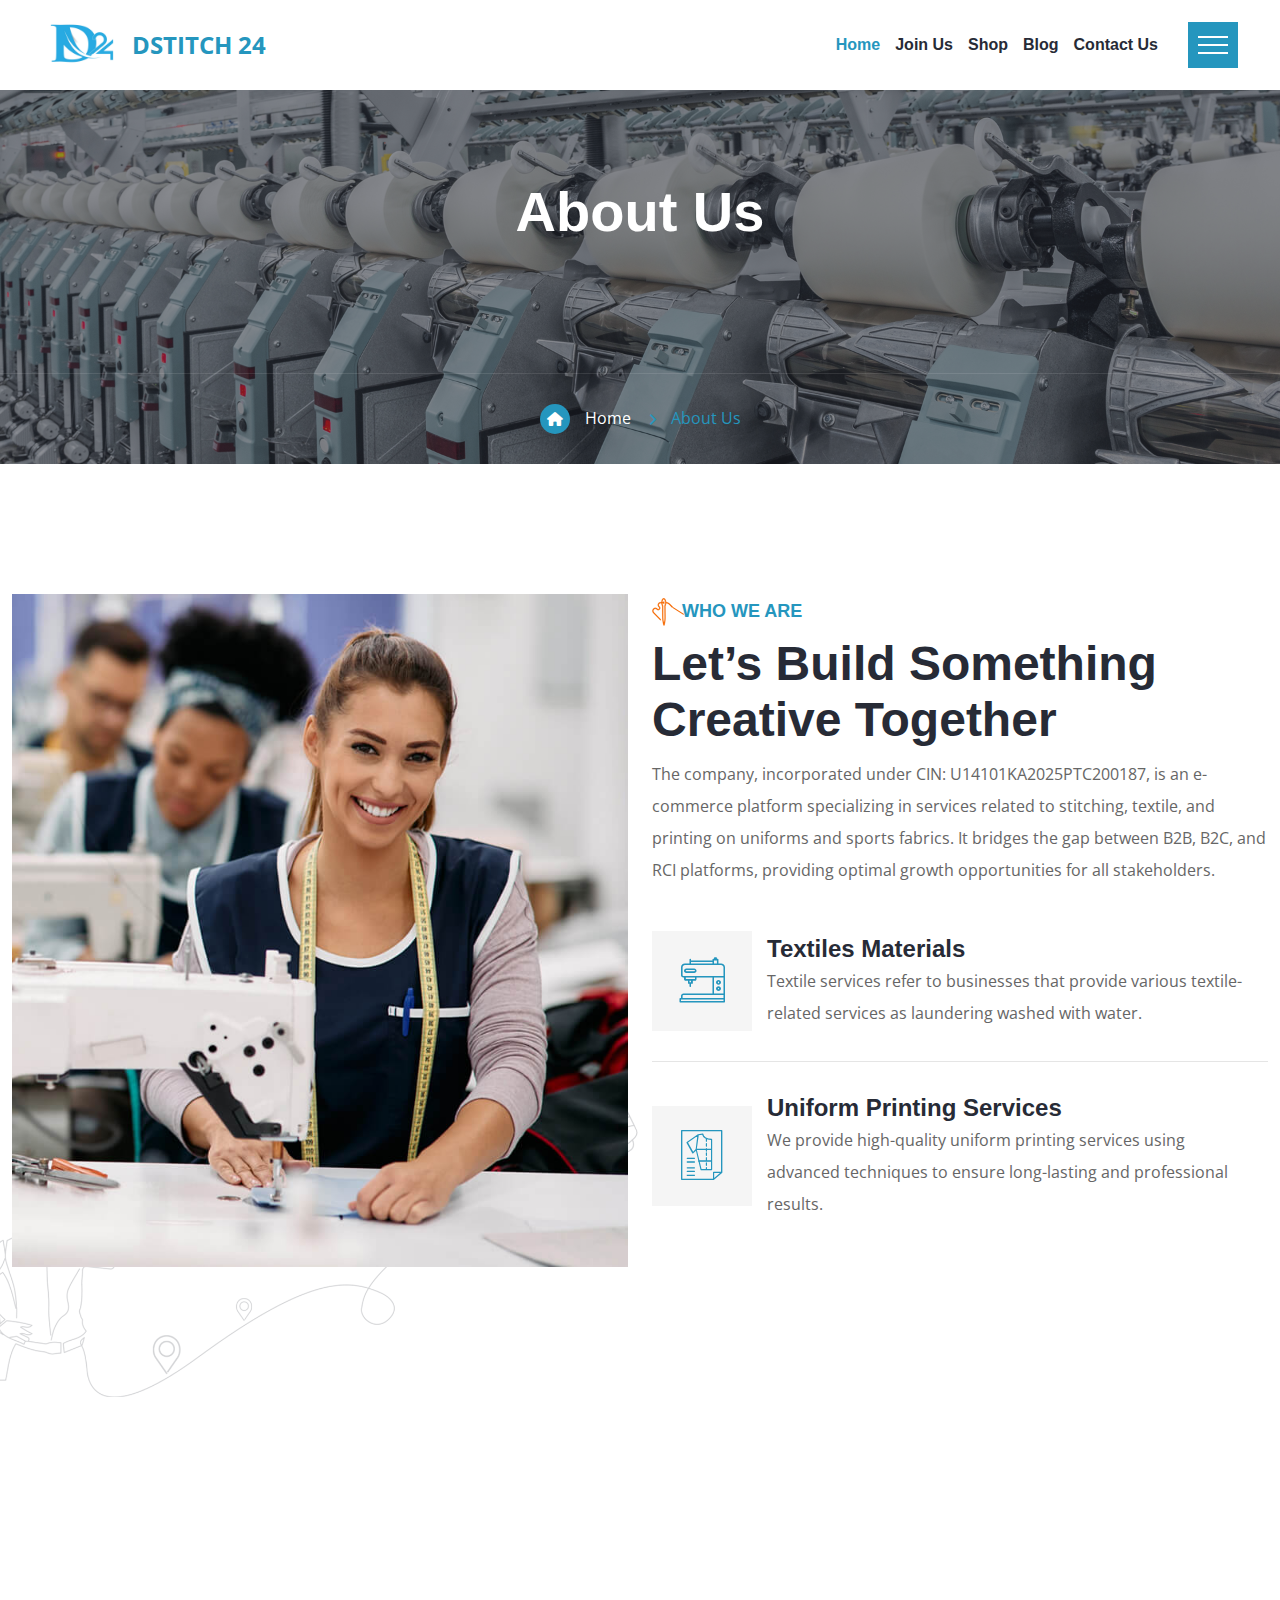
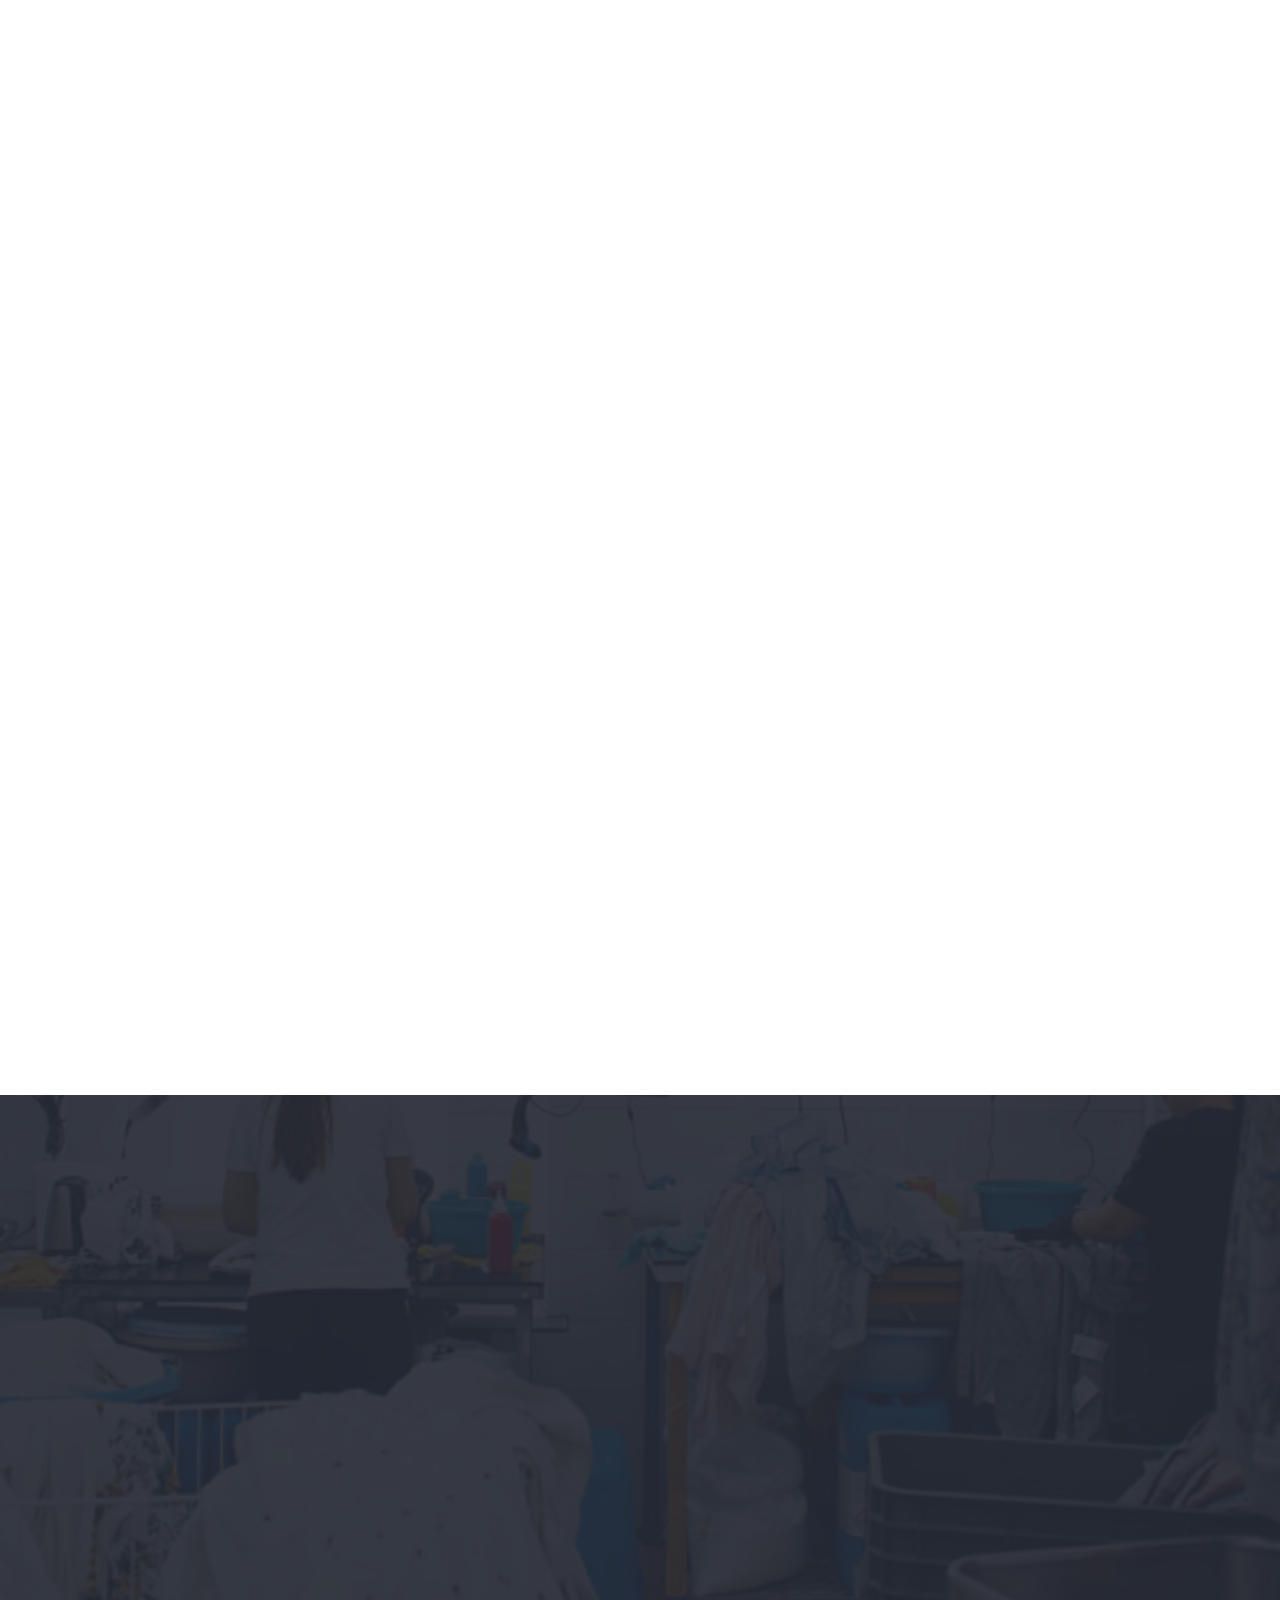
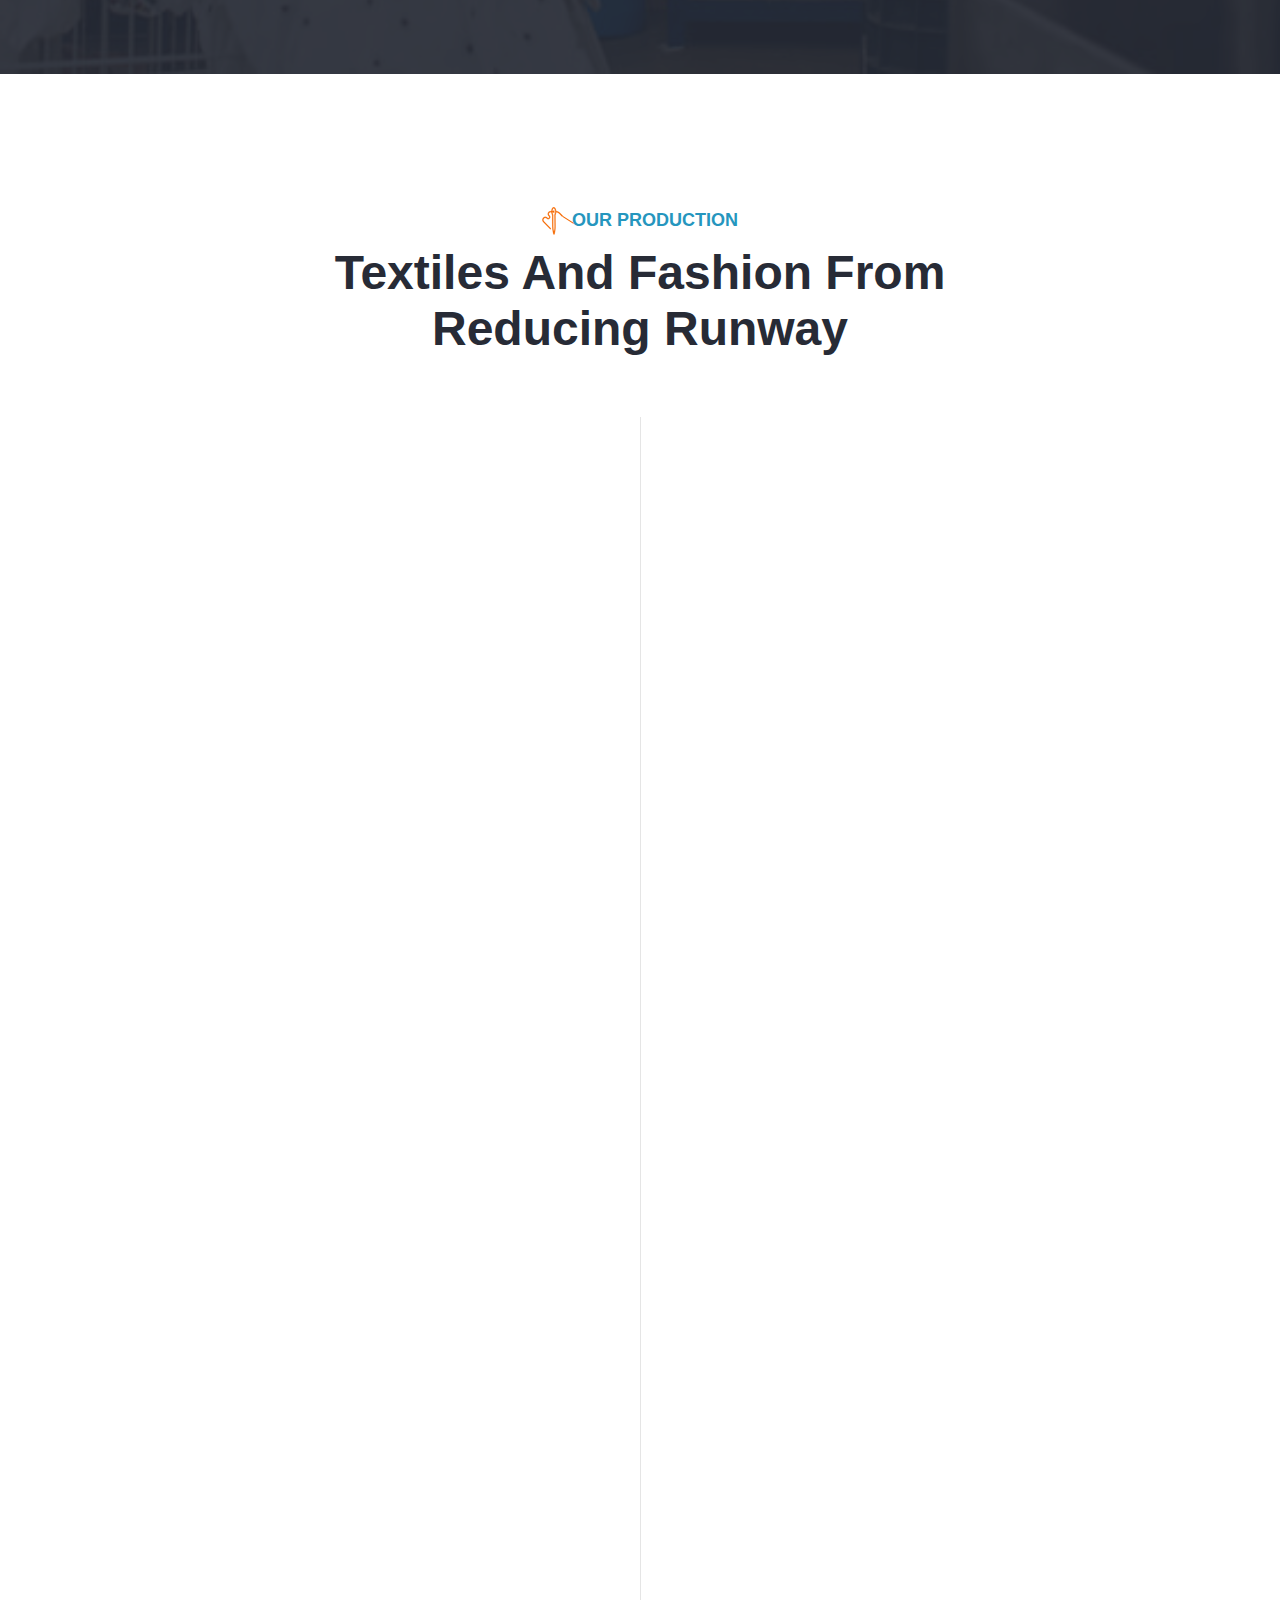
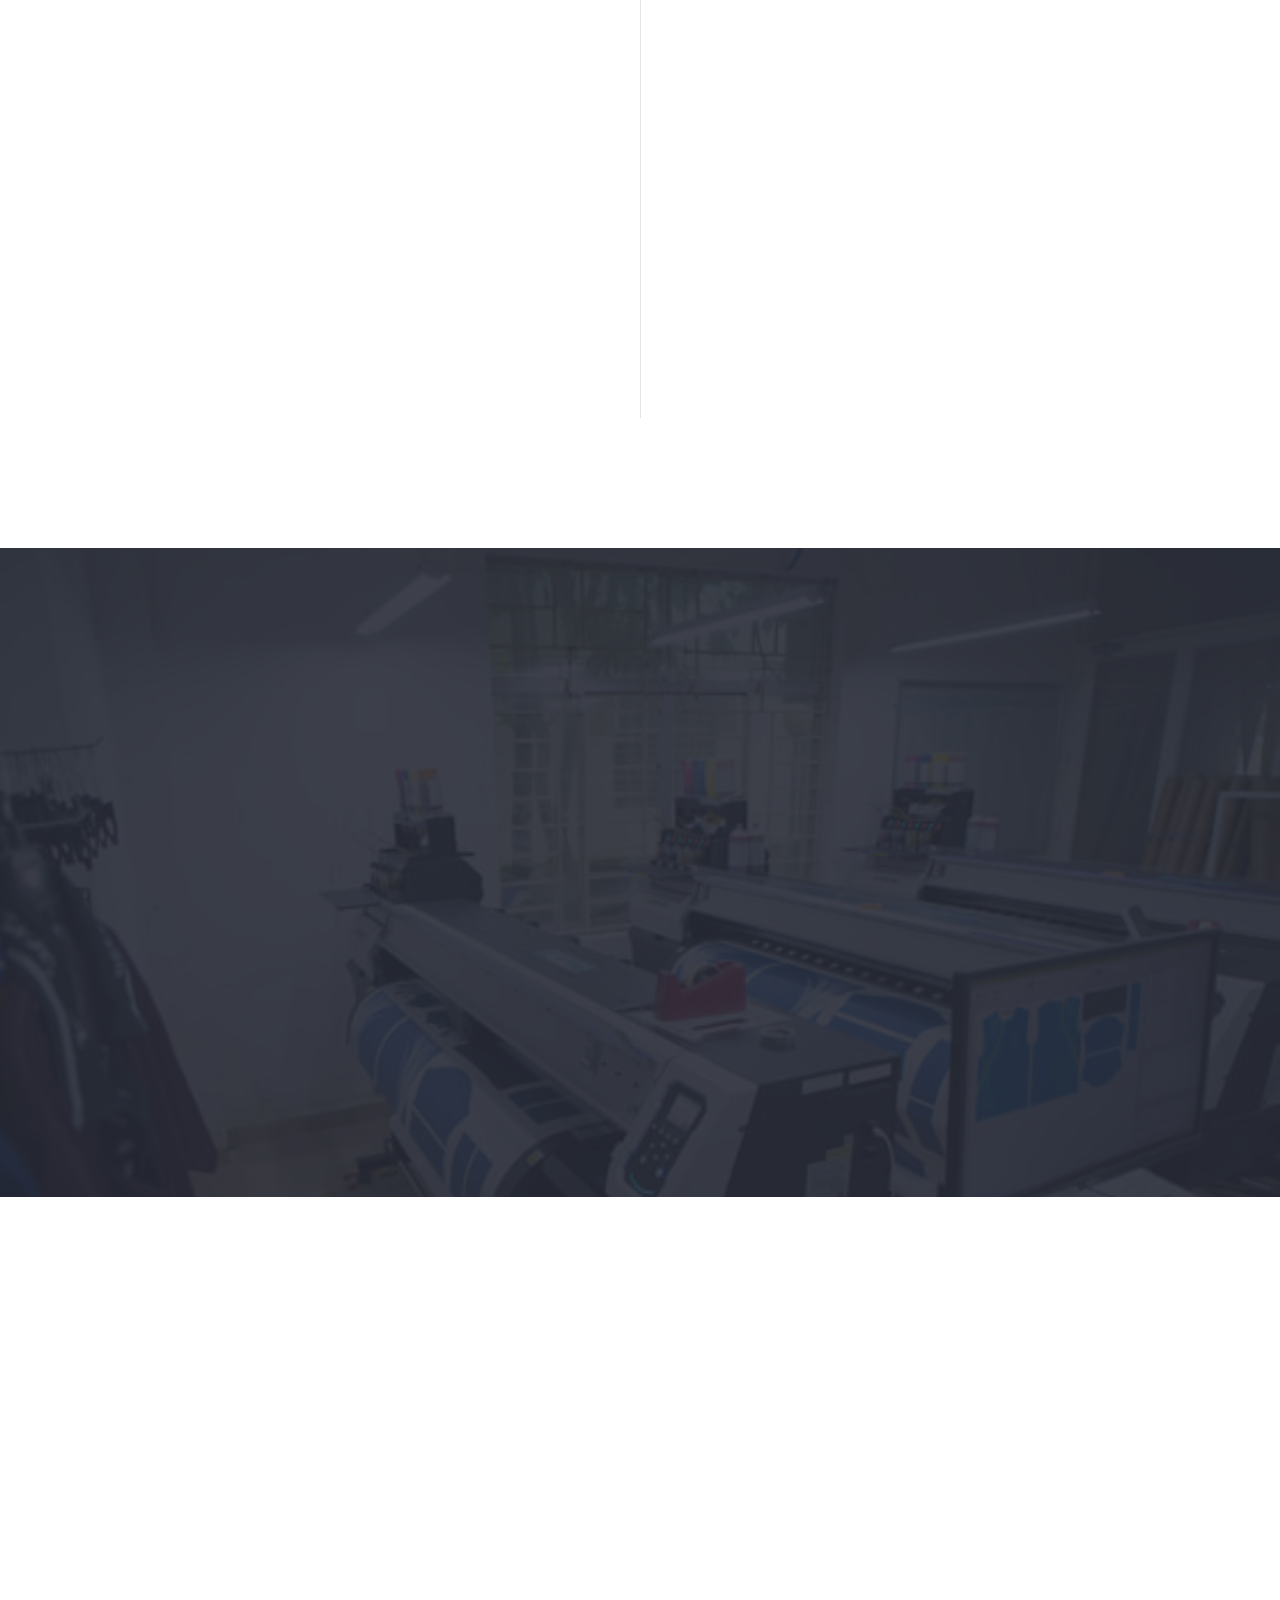
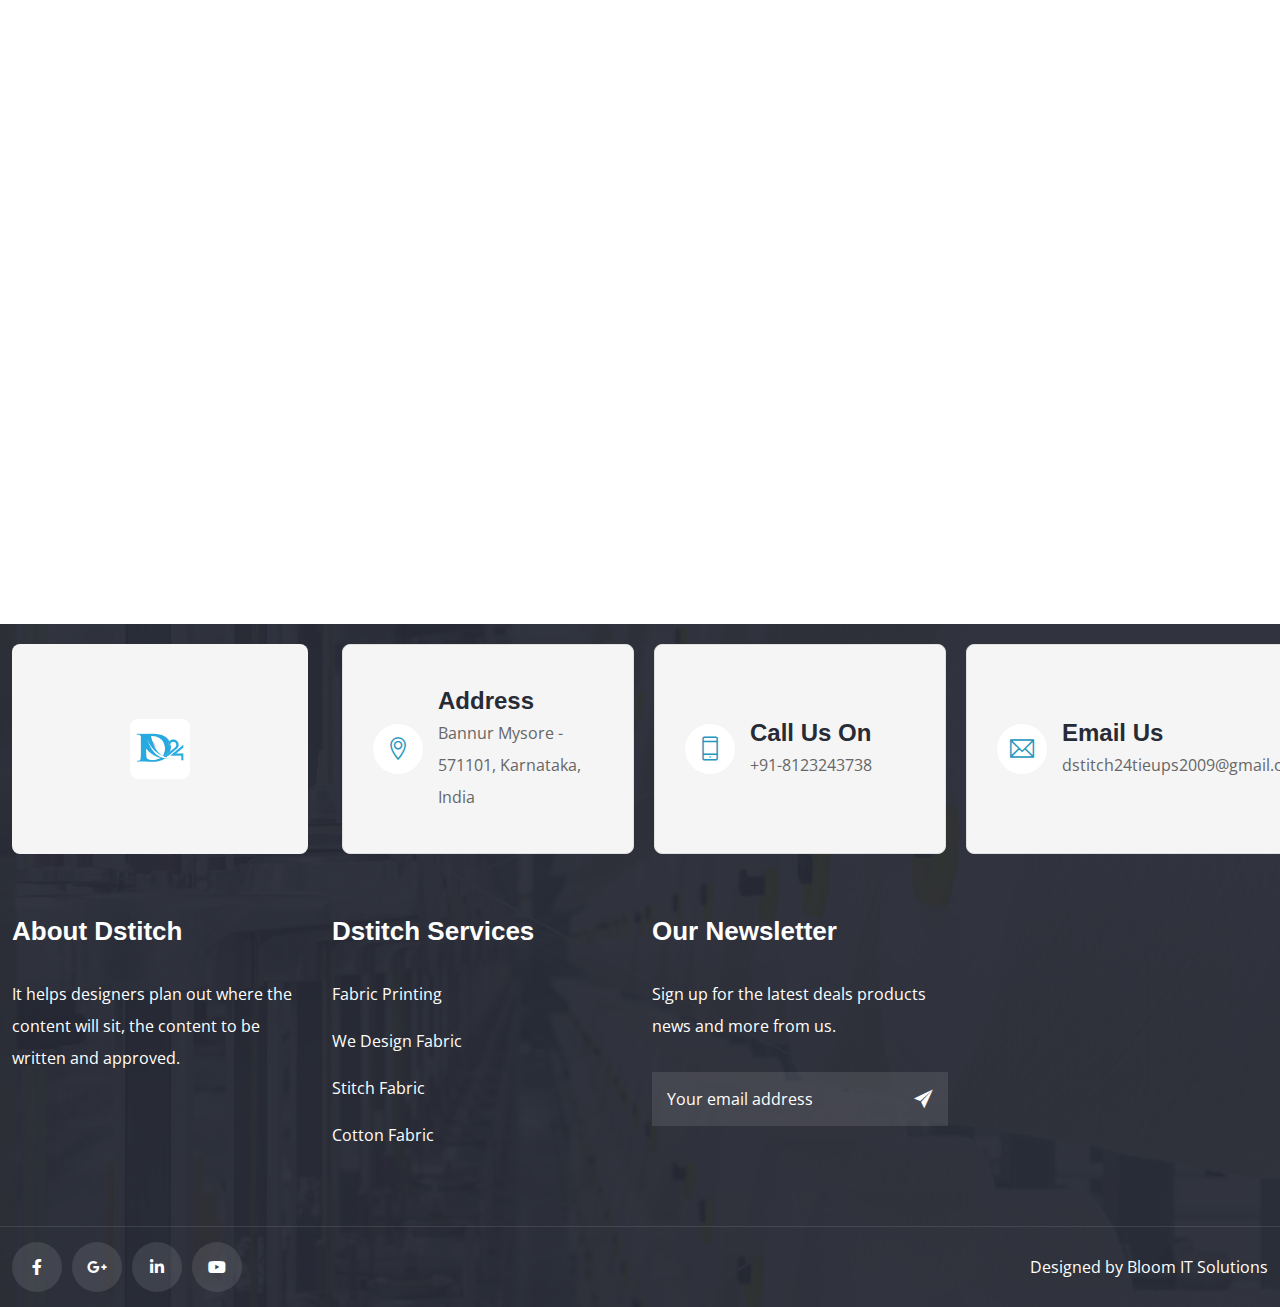
==== commit a5f9afba: "final fix" ====
--- a/about-us.html
+++ b/about-us.html
@@ -143,11 +143,12 @@
                                          <li class="menu-item current-menu-item menu-item-has-children">
                                             <a href="index.html"></i>Home</a>
                                          </li>
+                                         <li class="menu-item">
+                                            <a href="https://wa.me/918123243738?text=Hi%2C%20I%20am%20interested%20to%20join%20you!" target="_blank">Join Us</a>
+                                          </li>
+                                          
                                          <li class="menu-item menu-item-has-children">
-                                                 <a href="about-us.html">About Us</a>
-                                             </li>
-                                         <li class="menu-item menu-item-has-children">
-                                             <a href="#">Shop</a>
+                                             <a href="shop.html">Shop</a>
                                              <ul class="sub-menu">
                                                  <!-- Sub-menu items remain unchanged -->
                                              </ul>
@@ -210,12 +211,20 @@
             <div class="col-xl-6 mt-4 mt-xl-0 wow animated fadeInRight">
                 <div class="pq-section-title pq-style-1 pq-mb-45">
                     <span class="pq-section-sub-title">
-                        <img decoding="async" src="images/section-title/title-icon-primary.png" alt="image">About Us
+                        <img decoding="async" src="images/section-title/title-icon-primary.png" alt="image">Who We Are
                     </span>
                     <h5 class="pq-section-main-title">Let’s Build Something Creative Together</h5>
                     <p class="pq-section-description">
-                        The company, incorporated under CIN U51909KA2023PTC208017, is an e-commerce platform specializing in services related to education, nutrition, fashion, and sports. It bridges the gap between B2B, B2C, and RC platforms, providing optimal growth opportunities for all stakeholders. The B2B model offers fixed commissions on revenue of 50–55% directly transacted, while B2C provides up to 105% earnings, and the RC model rewards partners with 5–10% of the value.
+                        The company, incorporated under
+                        CIN: U14101KA2025PTC200187, is an e-commerce
+                        platform specializing in services related to
+                        stitching, textile, and printing on uniforms and
+                        sports fabrics. It bridges the gap between B2B,
+                        B2C, and RCI platforms, providing optimal growth
+                        opportunities for all stakeholders.
                     </p>
+
+                    
                 </div>
 
                 <div class="pq-icon-box pq-style-3 pq-pb-30">
@@ -237,9 +246,10 @@
                         <i class="flaticon-clothes-1"></i>
                     </div>
                     <div class="pq-icon-box-content">
-                        <h5 class="pq-icon-box-title">Create Your Design</h5>
+                        <h5 class="pq-icon-box-title">Uniform Printing Services</h5>
                         <p class="pq-icon-box-description">
-                            Dry Cleaning Services: Dry cleaning services use specialized solvents to clean textiles washed with water.
+                         
+                            We provide high-quality uniform printing services using advanced techniques to ensure long-lasting and professional results.
                         </p>
                     </div>
                 </div>
@@ -370,7 +380,7 @@
                             <img decoding="async" src="images/section-title/title-icon-primary.png" alt="image">our benefits
                         </span>
                         <h5 class="pq-section-main-title">From Handcrafted Textiles to Mass </h5>
-                        <p class="pq-section-description">Textiles are materials made from fibers or Fabrication services provide busin esses and organizations with custom-designed and they are used to create widetest they are used.</p>
+                        <p class="pq-section-description">Textiles are materials made from fibers or Fabrication services provide businesses and organizations with custom-designed and they are used to create widetest they are used.</p>
                     </div>
                    
                 </div>
@@ -879,7 +889,7 @@
                             </div>
                         </div>
                         <div class="col-md-6 text-center text-md-end">
-                            <span class="pq-copyright"> Proudly Powered By Dstitch</span>
+                            <span class="pq-copyright"> Designed by Bloom IT Solutions</span>
                         </div>
                     </div>
                 </div>
--- a/css/style.css
+++ b/css/style.css
@@ -94,6 +94,81 @@
 	color: #fff;
 }
 
+/* Banner and Slider Base Styles */
+#rev_slider_3_1,
+#rev_slider_3_1_wrapper,
+.rs-slides,
+.rs-slide,
+.rev-slidebg {
+    height: 900px !important;
+    max-height: 800px !important;
+    overflow: hidden;
+    width: 100% !important;
+}
+.move-up {
+	position: relative;
+	top: -40px; /* Adjust this value as needed */
+  }
+  
+
+/* Make image fit properly */
+.rev-slidebg {
+    object-fit: cover !important;
+}
+
+/* Margin after banner to push next section down */
+.banner {
+    margin-bottom: 80px; /* Adjust if you need more or less spacing */
+}
+
+/* Responsive Tablet View (<= 991px) */
+@media (max-width: 991px) {
+    #rev_slider_3_1,
+    #rev_slider_3_1_wrapper,
+    .rs-slides,
+    .rs-slide,
+    .rev-slidebg {
+        height: 600px !important;
+        max-height: 600px !important;
+    }
+
+    .banner {
+        margin-bottom: 60px;
+    }
+}
+
+/* Responsive Mobile View (<= 767px) */
+@media (max-width: 767px) {
+    #rev_slider_3_1,
+    #rev_slider_3_1_wrapper,
+    .rs-slides,
+    .rs-slide,
+    .rev-slidebg {
+        height: 450px !important;
+        max-height: 450px !important;
+    }
+
+    .banner {
+        margin-bottom: 50px;
+    }
+
+    /* Optional: adjust text font sizes if needed */
+    #slider-3-slide-5-layer-0,
+    #slider-3-slide-5-layer-1,
+    #slider-3-slide-5-layer-2,
+    #slider-3-slide-5-layer-3 {
+        font-size: 20px !important;
+        line-height: 1.4 !important;
+    }
+}
+#rev_slider_3_1_wrapper,
+#rev_slider_3_1,
+.rs-slides,
+.rs-slide,
+.rev-slidebg {
+  overflow: visible !important;
+}
+
 
 /*+++++++++++++++++++++++++++++++++++++++++++++++
 General
@@ -3562,7 +3637,7 @@
 /*======= Footer Top list =======*/
 footer#pq-footer .pq-footer-bottom-list {
 	padding: 0 0 60px;
-	margin-top: -60px;
+	margin-top:20px;
 	position: relative;
 	z-index: 9;
 }
